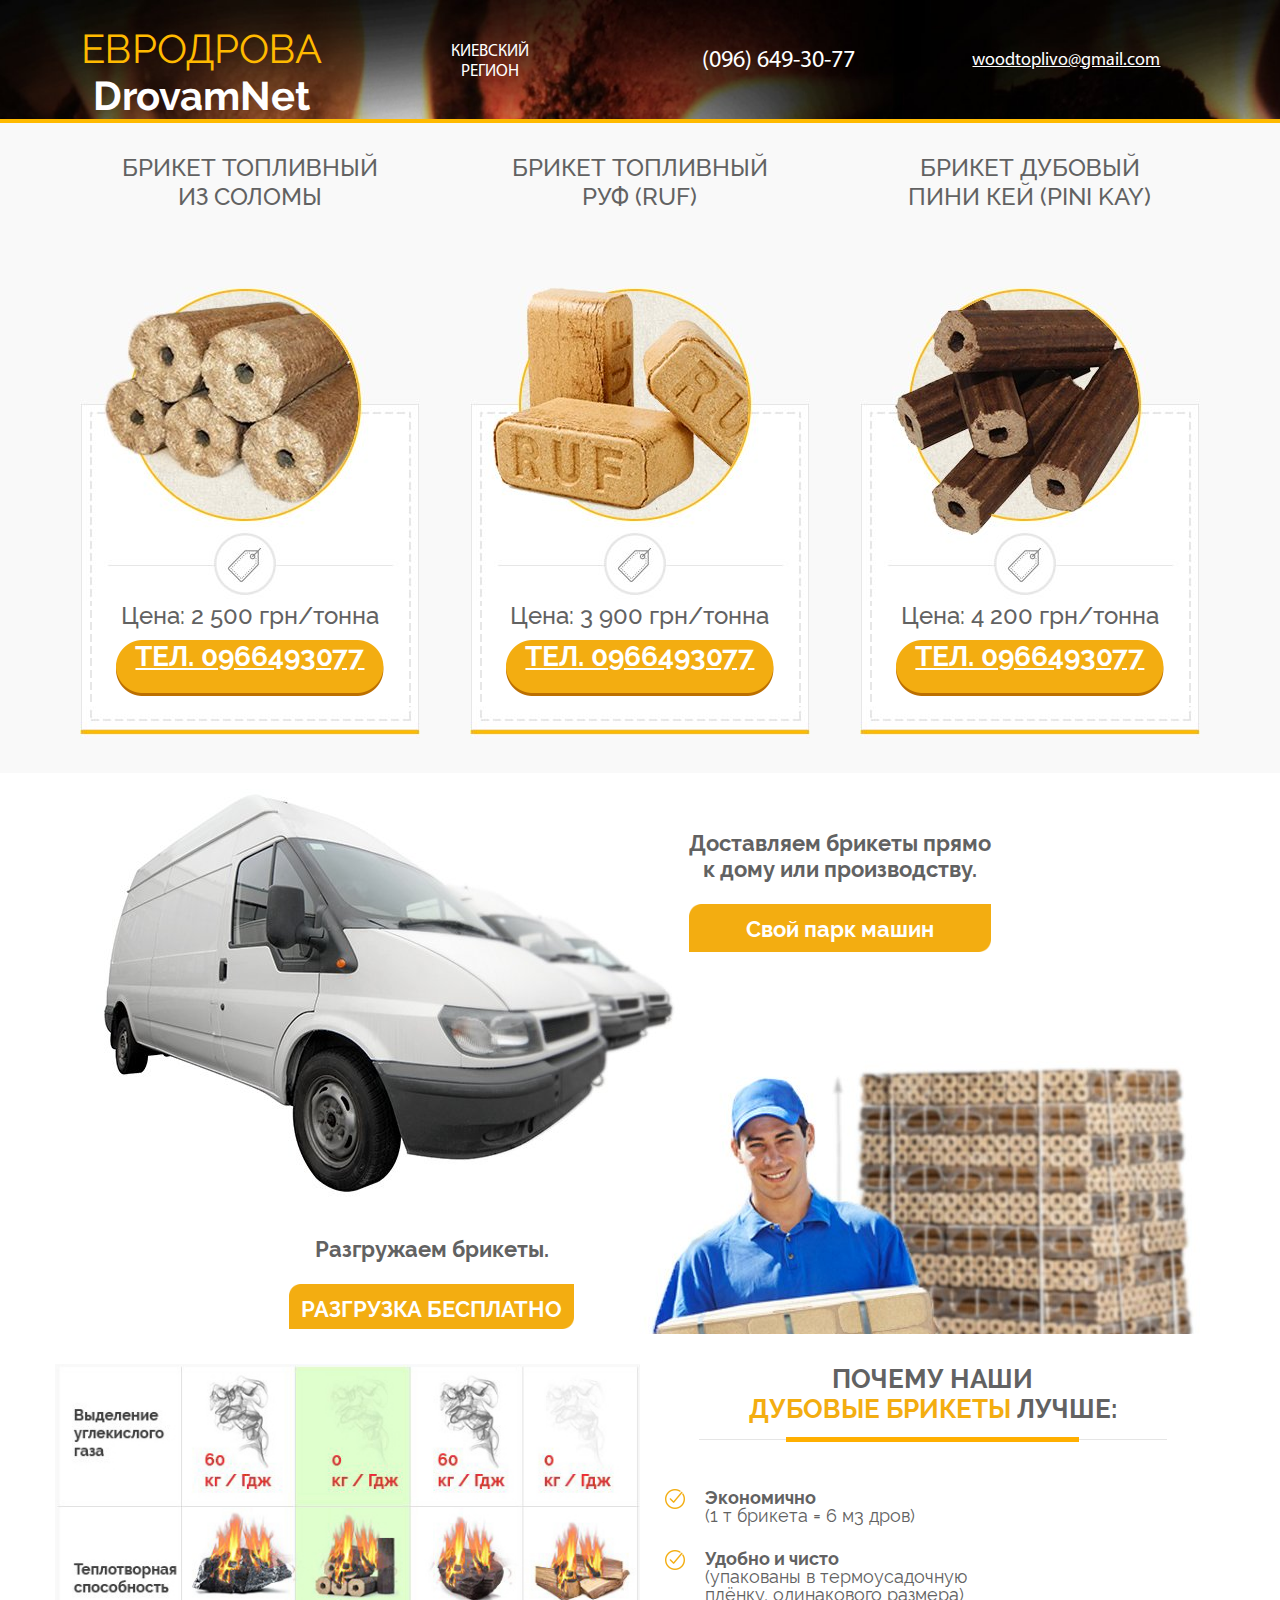
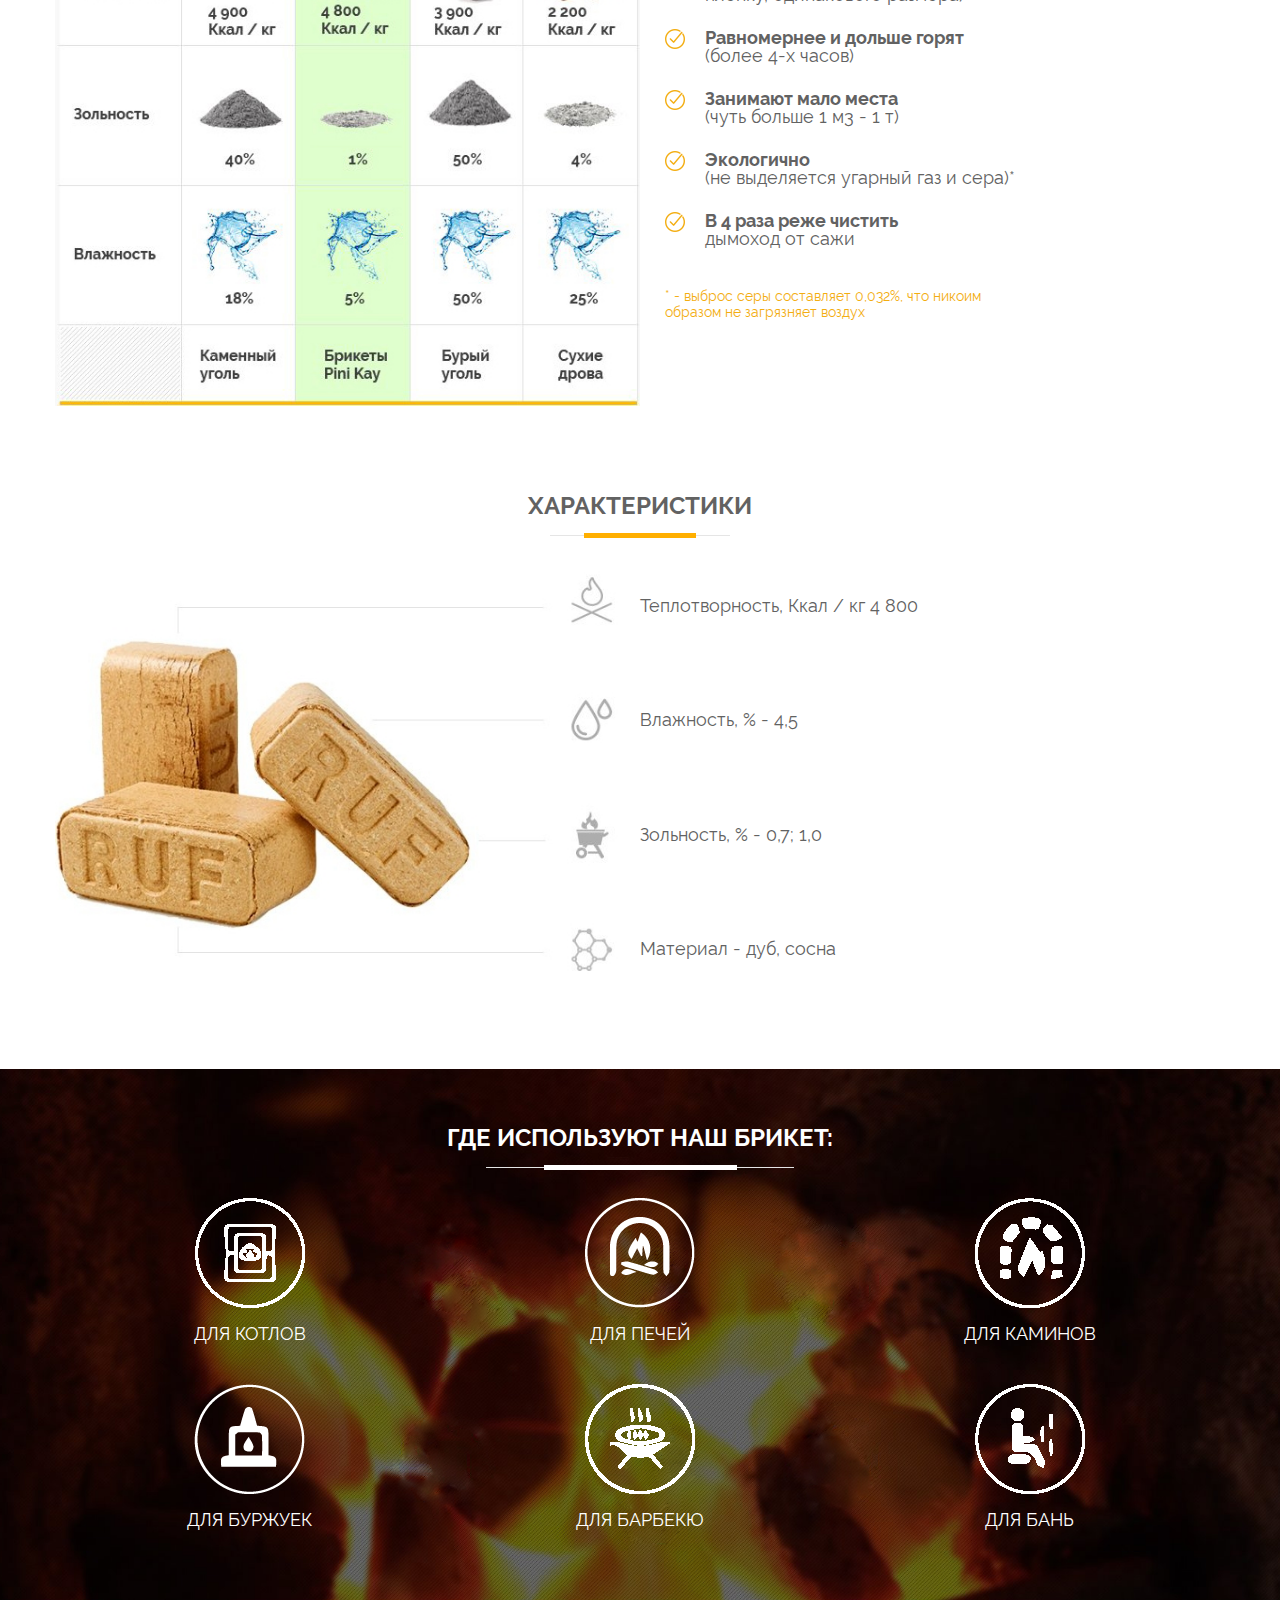
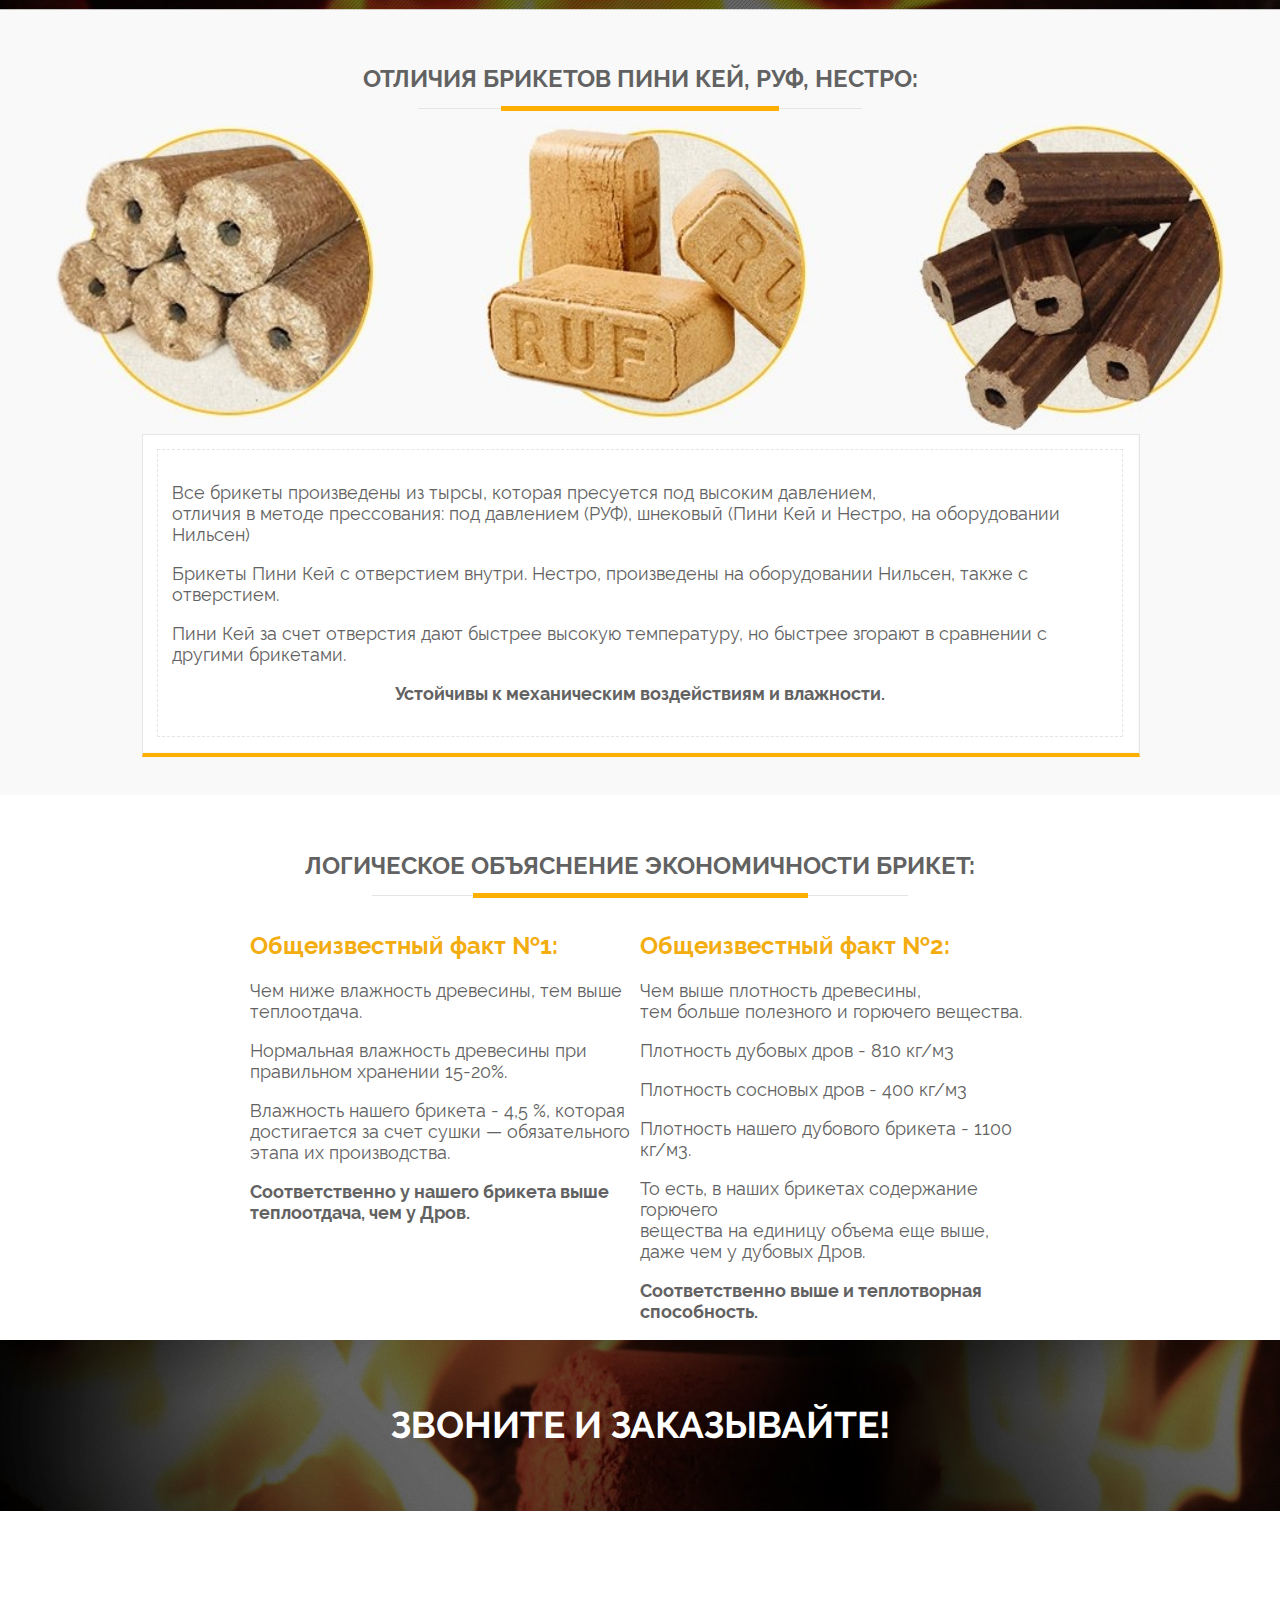
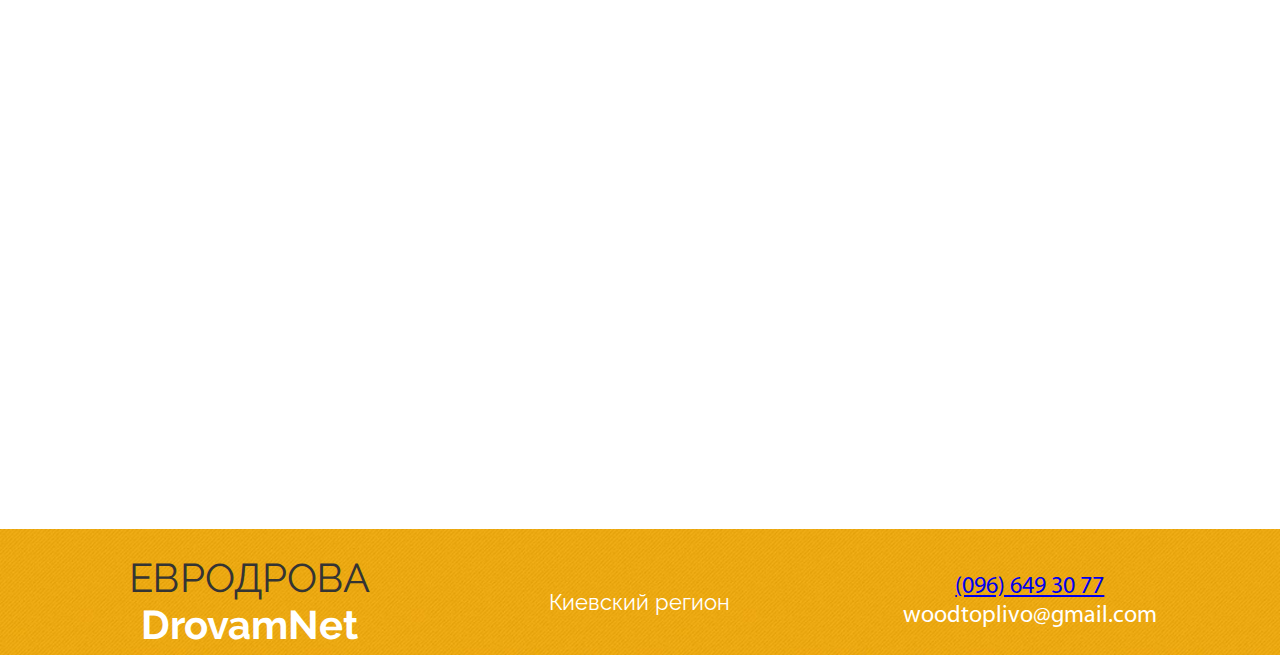
==== index.html @ e94236c9 "first commit" ====
﻿<!DOCTYPE html>
<!-- Разметка с помощью микроданных, созданная Мастером разметки структурированных данных Google. -->

<html lang="en">

<head>
<link rel="icon" href="img/favicon.ico" type="image/x-icon">
<!-- Global site tag (gtag.js) - Google Analytics -->
    <script async src="https://www.googletagmanager.com/gtag/js?id=UA-118564364-9"></script>
    <script>
        window.dataLayer = window.dataLayer || [];
        function gtag(){dataLayer.push(arguments);}
        gtag('js', new Date());
        gtag('config', 'UA-118564364-9');
    </script>
    <meta name="description" content="Топливные дубовые брикеты - брикеты из опилок, супер замена дров. Доставка, разгрузка. Звоните">
    <meta name="keywords" content="брикеты, топливные брикеты, купить брикеты киев, купить брикеты, дрова, купить дрова, купить дрова киев, древесное топливо, брикеты с опилок, дрова киев, дубовые брикеты, дубовые дрова">
    <title>ТОПЛИВНЫЕ ДУБОВЫЕ БРИКЕТЫ Киев и область</title>
    <link href='https://fonts.googleapis.com/css?family=Open+Sans:400,700' rel='stylesheet' type='text/css'>
    <!--<link rel="stylesheet" href="css/style.min.css" type="text/css">-->
    <link rel="stylesheet" href="css/style.css" type="text/css">
    <meta name="viewport" content="width=device-width, initial-scale=1">
    <!--<meta name="viewport" content="width=1200"/>-->
    <!--<meta name="MobileOptimized" content="1200"/>-->
    <meta property="fb:admins" content="100002176506429"/>
</head>
<body><span id="_review4" itemprop="review" itemscope itemtype="http://schema.org/Review">
<span itemprop="author" itemscope itemtype="http://schema.org/Person">
<meta itemprop="name" content="Наталья Войтенко"></span>
<meta itemprop="reviewBody" content="Решила перейти на брикеты, менеджер помог подобрать брикеты именно для моего котла. Оперативно доставили. Спасибо. Буду еще однозначно заказывать.</SPAN><BR/><SPAN>Удачных продаж и благодарных клиентов."></span>
<span id="_review7" itemprop="review" itemscope itemtype="http://schema.org/Review">
<span itemprop="author" itemscope itemtype="http://schema.org/Person">
<meta itemprop="name" content="Андрій Гамоля"></span>
<meta itemprop="reviewBody" content="брикети хороші ! правда доставка трошки затрималась замовив у вівторок домовились на п*ятницю а привезли в неділю сильний сніг ішов три дні тому і затримались. згодом замовлю ще ."></span>
<span id="_review10" itemprop="review" itemscope itemtype="http://schema.org/Review">
<span itemprop="author" itemscope itemtype="http://schema.org/Person">
<meta itemprop="name" content="Віктор Якименко"></span>
<meta itemprop="reviewBody" content="На самом деле преимущества брикетов над дубовыми дровами притянуты за уши. Теплотворность на уровне дубовых дров, золы столько же. В брикете скорее всего 80% сосны, т.к. отсутствует характерный запах дубовых дров. Единственное преимущество: объем соответствует заявленному, т.к. с объемом дров всегда дурят"></span>
<span id="_review13" itemprop="review" itemscope itemtype="http://schema.org/Review">
<span itemprop="author" itemscope itemtype="http://schema.org/Person">
<meta itemprop="name" content="Evald Shabas"></span>
<meta itemprop="reviewBody" content="Пробовал. Разжигать печь надо дровами и только потом идёт брикет. Брикеты горят без пламени, тлеют. Для камина или грубки - я предпочитаю дрова!"></span>

<script>
  (function(i,s,o,g,r,a,m){i['GoogleAnalyticsObject']=r;i[r]=i[r]||function(){
  (i[r].q=i[r].q||[]).push(arguments)},i[r].l=1*new Date();a=s.createElement(o),
  m=s.getElementsByTagName(o)[0];a.async=1;a.src=g;m.parentNode.insertBefore(a,m)
  })(window,document,'script','https://www.google-analytics.com/analytics.js','ga');

  ga('create', 'UA-65045481-1', 'auto');
  ga('send', 'pageview');

</script>

<div id="fb-root"></div>
<script>(function(d, s, id) {
    var js, fjs = d.getElementsByTagName(s)[0];
    if (d.getElementById(id)) return;
    js = d.createElement(s); js.id = id;
    js.src = "//connect.facebook.net/ru_RU/sdk.js#xfbml=1&version=v2.5";
    fjs.parentNode.insertBefore(js, fjs);
}(document, 'script', 'facebook-jssdk'));</script>

<div class="b1">
    <div class="h">
        <div class="row">
            <div class="logo col-xs-12 col-md-3">ЕВРОДРОВА<br>
                <span>DrovamNet</span>
            </div>
            <div class="info col-xs-12 col-md-9">
                <div class="tel">
                    <ul>
                        <li><span>Киевский<br>
                        регион</span></li>
                        <li>
                            <p>(096) 649-30-77 </p>
                        </li>
                        <li class="email">
                            <a style="color: #fff" href="mailto:woodtoplivo@gmail.com">woodtoplivo@gmail.com</a>
                        </li>
                    </ul>
                </div>
            </div>
        </div>
        </div>
    </div>
</div>

<div class="b2">
    <div class="h">
        <div class="row">
            <div itemscope itemtype="http://schema.org/Product"
                 itemref="_review4 _review7 _review10 _review13"
                 class="bl col-xs-12 col-md-4"
            >
                <p class="item-header" itemprop="name">
                    БРИКЕТ ТОПЛИВНЫЙ<br/>
                    ИЗ СОЛОМЫ
                </p>
                <div class="t">
                </div>
                <div itemprop="offers"
                     itemscope itemtype="http://schema.org/Offer"
                     class="in">
                    <p itemprop="price">Цена: 2 500 грн/тонна</p>
                    <a href="tel:+380966493077">Тел. 0966493077</a>
                </div>
            </div>
            <div itemscope itemtype="http://schema.org/Product"
                 itemref="_review4 _review7 _review10 _review13"
                 class="bl col-xs-12 col-md-4">
                <p class="item-header" itemprop="name">БРИКЕТ ТОПЛИВНЫЙ<br/>
                    РУФ (RUF)
                </p>
                <div class="t"></div>
                <div itemprop="offers"
                     itemscope itemtype="http://schema.org/Offer"
                     class="in">
                    <p itemprop="price">Цена: 3 900 грн/тонна</p>
                    <a href="tel:+380966493077">Тел. 0966493077</a>
                </div>
            </div>
            <div itemscope itemtype="http://schema.org/Product"
                 itemref="_review4 _review7 _review10 _review13"
                 class="bl col-xs-12 col-md-4">
                <p class="item-header" itemprop="name">БРИКЕТ ДУБОВЫЙ<br/>
                    ПИНИ КЕЙ (PINI KAY)
                </p>
                <div class="t"></div>
                <div itemprop="offers"
                     itemscope itemtype="http://schema.org/Offer"
                     class="in">
                    <p itemprop="price">Цена: 4 200 грн/тонна</p>
                    <a href="tel:+380966493077">Тел. 0966493077</a>
                </div>
            </div>
        </div>
    </div>
</div>

<div class="b3">
    <div class="h">
        <div class="row">
            <div class="f">
                <p>Доставляем брикеты прямо<br/>
                    к дому или производству.</p>
                <p class="sl">Свой парк машин</p>
            </div>

            <div class="f-2">
                <p>Разгружаем брикеты.</p>
                <p class="sl">РАЗГРУЗКА БЕСПЛАТНО</p>
            </div>
        </div>
    </div>
</div>

<div class="b4">
    <div class="h">
        <div class="row">
            <div class="img-box col-xs-12 col-l-6">
                <img src="img/b4.jpg" alt="characteristics">
            </div>
            <section class="why-best col-xs-12 col-l-6">
                <h1 class="section-header">ПОЧЕМУ НАШИ<br/>
                    <span>ДУБОВЫЕ БРИКЕТЫ</span> ЛУЧШЕ:</h1>
                <ul>
                    <li><span>Экономично</span><br/>
                        (1 т брикета = 6 м3 дров)</li>

                    <li><span>Удобно и чисто</span><br/>
                        (упакованы в термоусадочную<br/>
                        плёнку, одинакового размера)</li>

                    <li><span>Равномернее и дольше горят</span><br/>
                        (более 4-х часов)</li>

                    <li><span>Занимают мало места</span><br/>
                        (чуть больше 1 м3 - 1 т)</li>

                    <li><span>Экологично</span><br/>
                        (не выделяется угарный газ и сера)*</li>

                    <li><span>В 4 раза реже чистить</span><br/>
                        дымоход от сажи</li>
                </ul>
                <p>* - выброс серы составляет 0,032%, что никоим<br/>
                    образом не загрязняет воздух</p>
            </section>
        </div>
    </div>
</div>

<div class="b5">
    <div class="h">
        <div class="row">
            <h1><span class="section-header">ХАРАКТЕРИСТИКИ</span></h1>
            <div class="img-box col-xs-12 col-md-6">
                <img src="img/b5.jpg" alt="brick">
            </div>
            <ul class="col-xs-12 col-md-6">
                <li>Теплотворность, Ккал / кг 4 800</li>
                <li>Влажность, % - 4,5</li>
                <li>Зольность, % - 0,7; 1,0</li>
                <li>Материал - дуб, сосна</li>
            </ul>
        </div>
    </div>
</div>

<div class="b6">
    <div class="h">
        <div class="row">
            <h1><span>ГДЕ ИСПОЛЬЗУЮТ НАШ БРИКЕТ:</span></h1>
            <ul class="usage-list row">
                <li class="bl icon-1 col-xs-6 col-md-4">
                    <img src="img/icon-1.png" alt="">
                    ДЛЯ КОТЛОВ</li>
                <li class="bl icon-2 col-xs-6 col-md-4">
                    <img src="img/icon-2.png" alt="">
                    ДЛЯ ПЕЧЕЙ</li>
                <li class="bl icon-3 col-xs-6 col-md-4">
                    <img src="img/icon-3.png" alt="">
                    ДЛЯ КАМИНОВ</li>
                <li class="bl icon-4 col-xs-6 col-md-4">
                    <img src="img/icon-4.png" alt="">
                    ДЛЯ БУРЖУЕК</li>
                <li class="bl icon-5 col-xs-6 col-md-4">
                    <img src="img/icon-5.png" alt="">
                    ДЛЯ БАРБЕКЮ</li>
                <li class="bl icon-6 col-xs-6 col-md-4">
                    <img src="img/icon-6.png" alt="">
                    ДЛЯ БАНЬ</li>
            </ul>
        </div>
    </div>
</div>

<div class="b7">
    <div class="h">
        <div class="row">
            <h1><span  class="section-header">ОТЛИЧИЯ БРИКЕТОВ ПИНИ КЕЙ, РУФ, НЕСТРО:</span></h1>
            <div class="img-box">
                <img src="img/b7.jpg" alt="bricks">
            </div>
            <div class="border-box">
                <p>Все брикеты произведены из тырсы, которая пресуется под высоким давлением,<br/>
                    отличия в методе прессования: под давлением (РУФ), шнековый (Пини Кей и Нестро, на оборудовании Нильсен)</p>
                <p>Брикеты Пини Кей с отверстием внутри. Нестро, произведены на оборудовании Нильсен, также с отверстием.</p>
                <p>Пини Кей за счет отверстия дают быстрее высокую температуру, но быстрее згорают в сравнении с другими брикетами.</p>
                <p class="c">Устойчивы к механическим воздействиям и влажности.</p>
            </div>
        </div>
    </div>
</div>

<div class="b8">
    <div class="h">
        <div class="row">
            <h1><span class="section-header">ЛОГИЧЕСКОЕ ОБЪЯСНЕНИЕ ЭКОНОМИЧНОСТИ БРИКЕТ:</span></h1>
            <div class="bl col-xs-12 col-md-5 col-xl-4 offset-md-1 offset-xl-2">
                <h2>Общеизвестный факт №1:</h2>
                <p>Чем ниже влажность древесины, тем выше<br/>
                    теплоотдача.</p>
                <p>Нормальная влажность древесины при<br/>
                    правильном хранении 15-20%.</p>
                <p>Влажность нашего брикета - 4,5 %, которая<br/>
                    достигается за счет сушки — обязательного<br/>
                    этапа их производства.</p>
                <p><span>Соответственно у нашего брикета выше<br/>
                теплоотдача, чем у Дров.</span></p>
            </div>

            <div class="bl col-xs-12 col-md-5 col-xl-4">
                <h2>Общеизвестный факт №2:</h2>
                <p>Чем выше плотность древесины,<br/>
                    тем больше полезного и горючего вещества.</p>
                <p>Плотность дубовых дров - 810 кг/м3</p>
                <p>Плотность сосновых дров - 400 кг/м3</p>
                <p>Плотность нашего дубового брикета - 1100 кг/м3.</p>
                <p>То есть, в наших брикетах содержание горючего<br/>
                    вещества на единицу объема еще выше, даже чем у дубовых Дров.</p>
                <p><span>Соответственно выше и теплотворная способность.</span></p>
            </div>
        </div>
    </div>
</div>

<div class="b9">
    <div class="h">
        <h1>ЗВОНИТЕ И ЗАКАЗЫВАЙТЕ!</h1>
    </div>
</div>
<div class="b10">
    <div class="row">
        <div class="h">
            <div class="fb-comments fb_iframe_widget"
                 data-href="http://eurodrova.kiev.ua"
                 data-width="1024"
                 data-numposts="10"
                 fb-xfbml-state="rendered"
            >
                <span style="height: 614px; width: 1024px;">
                    <iframe id="f215084508"
                            name="fce73cc9"
                            scrolling="no"
                            title="Facebook Social Plugin"
                            class="fb_ltr"
                            src="https://www.facebook.com/plugins/comments.php?api_key=&channel_url=http%3A%2F%2Fstaticxx.facebook.com%2Fconnect%2Fxd_arbiter%2Fr%2FlY4eZXm_YWu.js%3Fversion%3D42%23cb%3Df3d2e11028%26domain%3Dwww.google.com%26origin%3Dhttp%253A%252F%252Fwww.google.com%252Ff3ccd39b1c%26relation%3Dparent.parent&href=http%3A%2F%2Feurodrova.kiev.ua&locale=ru_RU&numposts=10&sdk=joey&version=v2.5&width=1024"
                            style="border: none; overflow: hidden; height: 614px; width: 1024px;">

                    </iframe>
                </span>
            </div>
        </div>
    </div>
</div>
<div class="b11">
    <div class="h">
        <div class="row">
            <div class="logo col-xs-12 col-md-4">
                ЕВРОДРОВА<br/>
                <span>DrovamNet</span>
            </div>
            <div class="reg logo col-xs-12 col-md-4">Киевский регион</div>
            <ul class="tel logo col-xs-12 col-md-4">
                <li><a href="tel:+380966493077">(096) 649 30 77</a></li>
                <li>woodtoplivo@gmail.com</li>
            </ul>
        </div>
    </div>
</div>

 

<!-- Google Code for &#1050;&#1086;&#1085;&#1074;&#1077;&#1088;&#1089;&#1080;&#1103; &#1088;&#1077;&#1084;&#1072;&#1088;&#1082;&#1077;&#1090;&#1080;&#1085;&#1075;&#1072; &#1051;&#1072;&#1090;&#1088;&#1080; &#1045;&#1074;&#1088;&#1086;&#1076;&#1088;&#1086;&#1074;&#1072; Conversion Page -->
<script type="text/javascript">
/* <![CDATA[ */
var google_conversion_id = 930624851;
var google_conversion_label = "xlDUCPGHmnwQ0-rguwM";
var google_remarketing_only = false;
/* ]]> */
</script>
<script type="text/javascript" src="//www.googleadservices.com/pagead/conversion.js">
</script>
<noscript>
<div style="display:inline;">
<img height="1" width="1" style="border-style:none;" alt="" src="//www.googleadservices.com/pagead/conversion/930624851/?label=xlDUCPGHmnwQ0-rguwM&amp;guid=ON&amp;script=0"/>
</div>
</noscript>


<script>var telerWdWidgetId="b1330559-8066-4322-9059-689b91ff60ca";var telerWdDomain="free-cc.phonet.com.ua";</script> <script src="//free-cc.phonet.com.ua/public/widget/call-catcher/lib-v3.js"></script>


</body>
</html>
---- css/style.min.css ----
.h-fluid{width:100%}.h{width:auto;padding:0 15px}.row:after{content:"";clear:both;display:table}[class*="col-"]{float:left;display:block}.col-xs-1{width:8.33%}.col-xs-2{width:16.66%}.col-xs-3{width:25%}.col-xs-4{width:33.33%}.col-xs-5{width:41.66%}.col-xs-6{width:50%}.col-xs-7{width:58.33%}.col-xs-8{width:66.66%}.col-xs-9{width:75%}.col-xs-10{width:83.33%}.col-xs-11{width:91.66%}.col-xs-12{width:100%}@media screen and (min-width: 768px){.offset-md-1{margin-left:8.33%}}@media screen and (min-width: 1200px){.offset-xl-2{margin-left:16.66%}}@media only screen and (max-width: 576px){.x-col-xs-1{width:10%}.x-col-xs-2{width:20%}.x-col-xs-3{width:30%}.x-col-xs-4{width:40%}.x-col-xs-5{width:50%}.x-col-xs-6{width:60%}.x-col-xs-7{width:70%}.x-col-xs-8{width:80%}.x-col-xs-9{width:90%}.x-col-xs-10{width:100%}}@media only screen and (min-width: 576px){.h{margin:0 auto;max-width:580px}[class*="col-"]{float:left;padding:0 15px}.col-s-1{width:8.33%}.col-s-2{width:16.66%}.col-s-3{width:25%}.col-s-4{width:33.33%}.col-s-5{width:41.66%}.col-s-6{width:50%}.col-s-7{width:58.33%}.col-s-8{width:66.66%}.col-s-9{width:75%}.col-s-10{width:83.33%}.col-s-11{width:91.66%}.col-s-12{width:100%}}@media only screen and (min-width: 768px){.h{max-width:690px}[class*="col-"]{float:left;padding:0}.col-md-1{width:8.33%}.col-md-2{width:16.66%}.col-md-3{width:25%}.col-md-4{width:33.33%}.col-md-5{width:41.66%}.col-md-6{width:50%}.col-md-7{width:58.33%}.col-md-8{width:66.66%}.col-md-9{width:75%}.col-md-10{width:83.33%}.col-md-11{width:91.66%}.col-md-12{width:100%}}@media only screen and (min-width: 992px){.h{max-width:960px}.col-l-1{width:8.33%}.col-l-2{width:16.66%}.col-l-3{width:25%}.col-l-4{width:33.33%}.col-l-5{width:41.66%}.col-l-6{width:50%}.col-l-7{width:58.33%}.col-l-8{width:66.66%}.col-l-9{width:75%}.col-l-10{width:83.33%}.col-l-11{width:91.66%}.col-l-12{width:100%}}@media only screen and (min-width: 1200px){.h{max-width:1170px}.col-xl-1{width:8.33%}.col-xl-2{width:16.66%}.col-xl-3{width:25%}.col-xl-4{width:33.33%}.col-xl-5{width:41.66%}.col-xl-6{width:50%}.col-xl-7{width:58.33%}.col-xl-8{width:66.66%}.col-xl-9{width:75%}.col-xl-10{width:83.33%}.col-xl-11{width:91.66%}.col-xl-12{width:100%}}@font-face{font-family:"RalewayBold";src:url("../fonts/RalewayBold/RalewayBold.eot");src:url("../fonts/RalewayBold/RalewayBold.eot?#iefix") format("embedded-opentype"),url("../fonts/RalewayBold/RalewayBold.woff") format("woff"),url("../fonts/RalewayBold/RalewayBold.ttf") format("truetype");font-style:normal;font-weight:normal}@font-face{font-family:"RalewayRegular";src:url("../fonts/RalewayRegular/RalewayRegular.eot");src:url("../fonts/RalewayRegular/RalewayRegular.eot?#iefix") format("embedded-opentype"),url("../fonts/RalewayRegular/RalewayRegular.woff") format("woff"),url("../fonts/RalewayRegular/RalewayRegular.ttf") format("truetype");font-style:normal;font-weight:normal}@font-face{font-family:'MyriadProBold';src:url("../fonts/MyriadProBold/MyriadProBold.eot");src:url("../fonts/MyriadProBold/MyriadProBold.eot") format("embedded-opentype"),url("../fonts/MyriadProBold/MyriadProBold.woff") format("woff"),url("../fonts/MyriadProBold/MyriadProBold.ttf") format("truetype")}@font-face{font-family:'MyriadProRegular';src:url("../fonts/MyriadProRegular/MyriadProRegular.eot");src:url("../fonts/MyriadProRegular/MyriadProRegular.eot") format("embedded-opentype"),url("../fonts/MyriadProRegular/MyriadProRegular.woff") format("woff"),url("../fonts/MyriadProRegular/MyriadProRegular.ttf") format("truetype")}@font-face{font-family:"RalewayMedium";src:url("../fonts/RalewayMedium/RalewayMedium.eot");src:url("../fonts/RalewayMedium/RalewayMedium.eot?#iefix") format("embedded-opentype"),url("../fonts/RalewayMedium/RalewayMedium.woff") format("woff"),url("../fonts/RalewayMedium/RalewayMedium.ttf") format("truetype");font-style:normal;font-weight:normal}body{margin:0;padding:0;outline:none;text-align:left;font-family:"RalewayRegular","Open Sans",sans-serif}html,body{height:auto}a img{border:none}.button:hover{opacity:0.8}.img-box img{width:100%}.b1{background:url("../img/b1.jpg") center top/cover no-repeat;border-bottom:4px solid #ffba00}.b1 .logo{font-family:"RalewayRegular";font-size:35px;text-align:center;color:#ffba00;padding-top:25px}@media screen and (min-width: 769px){.b1 .logo{font-size:40px}}@media screen and (min-width: 560px) and (max-width: 769px){.b1 .logo{font-size:25px}}.b1 .logo span{font-family:"RalewayBold";color:#fff}.b1 .info{padding-top:25px}.b1 .info .tel{margin-bottom:10px;text-align:center}.b1 .info .tel .email{font-size:18px;text-transform:inherit}.b1 .info .tel ul{padding:0;margin-left:0;list-style:none;text-align:center;color:#ffffff;font-family:"MyriadProRegular"}@media screen and (min-width: 768px){.b1 .info .tel ul{text-align:left}}.b1 .info .tel ul li{font-size:24px;line-height:19px;text-transform:uppercase;margin-left:0;margin-top:10px}@media screen and (min-width: 768px){.b1 .info .tel ul li{display:inline-block;width:32.5%;margin-top:0;float:none;vertical-align:middle;text-align:center}}.b1 .info .tel ul li span{font-size:17px}.b1 .info .tel ul li p{margin:0}.b1 .info .form{padding-left:15px}.b1 .info input{width:225px;height:35px;border:2px solid #fff;background-color:transparent;border-radius:35px;text-align:center;font-size:16px;color:#fff;font-family:"RalewayRegular";margin-left:16px}.b1 .info input[type=submit]{background:url("../img/button.png") center top no-repeat;width:199px;height:37px;border:none}.b1 .info input[type=submit]:hover{opacity:0.8;cursor:pointer}.b2{background-color:#f9f9f9;padding-bottom:30px}.b2 .bl{margin-top:30px;background:url("../img/b-2-b.jpg") center bottom/320px auto no-repeat;padding-bottom:25px}@media screen and (min-width: 768px) and (max-width: 1199px){.b2 .bl{padding-bottom:37px;background:url("../img/b-2-b.jpg") center bottom/contain no-repeat}}@media screen and (min-width: 1200px){.b2 .bl{padding-bottom:37px;background:url("../img/b-2-b.jpg") center bottom/auto auto no-repeat}}.b2 .bl .item-header{font-family:"RalewayMedium";font-size:24px;text-transform:uppercase;text-align:center;color:#626262;margin:0 0 -20px}.b2 .bl:first-child .t{background:url("../img/b-2-1.jpg") center center/contain no-repeat}.b2 .bl:nth-child(2) .t{background:url("../img/b-2-2.jpg") center center/contain no-repeat}.b2 .bl:last-child .t{background:url("../img/b-2-3.jpg") center center/contain no-repeat}.b2 .bl .t{height:385px}@media screen and (min-width: 768px) and (max-width: 991px){.b2 .bl .t{height:278px}}@media screen and (min-width: 1200px){.b2 .bl .t{height:410px}}.b2 .bl .in{background:url("../img/b-2-c.jpg") center top/320px auto repeat-y;text-align:center}@media screen and (min-width: 768px) and (max-width: 1199px){.b2 .bl .in{background:url("../img/b-2-c.jpg") center bottom/contain repeat-y}}@media screen and (min-width: 1200px){.b2 .bl .in{background:url("../img/b-2-c.jpg") center bottom/auto auto repeat-y}}.b2 .bl .in p{font-size:24px;font-family:"RalewayMedium";color:#626262;text-align:center;margin:0}@media screen and (min-width: 768px) and (max-width: 991px){.b2 .bl .in p{font-size:18px}}.b2 .bl .in form{display:none}.b2 .bl .in input,.b2 .bl .in a{width:267px;height:53px;border:1px solid #d4d4d4;border-radius:53px;text-align:center;font-size:16px;color:#adadad;font-family:'Open Sans', sans-serif;font-style:italic;display:inline-block;margin:10px auto}.b2 .bl .in input[type=submit],.b2 .bl .in a{background:url("../img/button_1.png") center top/contain no-repeat;width:268px;height:56px;font-family:"RalewayBold";color:#fff;border:none;text-transform:uppercase;font-size:28px;font-style:normal}.b2 .bl .in a{font-size:20px;height:36px;width:80%}@media screen and (min-width: 1200px){.b2 .bl .in a{font-size:28px;height:56px}}.b2 .bl .in input[type=submit]:hover,.b2 .bl .in a:hover{opacity:0.8;cursor:pointer}.b2 .bl .in .zakaz{text-decoration:none;padding-top:10px}.b3{background:url("../img/b3.jpg") center top no-repeat}.b3 .f{text-align:center;font-family:"RalewayBold";font-size:22px;color:#626262;padding-top:3%}@media screen and (min-width: 768px) and (max-width: 991px){.b3 .f{float:right;font-size:26px}}@media screen and (min-width: 992px){.b3 .f{margin-right:20%;float:right}}@media only screen and (orientation: landscape){.b3 .f{float:right}}.b3 .sl{background:url("../img/sl.png") center top/contain no-repeat;color:#ffffff;margin:0 auto;padding:12px}.b3 .f-2{text-align:center;font-family:"RalewayBold";font-size:22px;color:#626262;padding-top:260px}@media screen and (min-width: 768px) and (max-width: 991px){.b3 .f-2{float:left;font-size:26px;clear:both}}@media screen and (min-width: 992px){.b3 .f-2{float:left;margin-left:20%;clear:both}}@media only screen and (orientation: landscape){.b3 .f-2{float:left;clear:both}}.b4{padding-top:30px}.b4 h1{font-family:"RalewayBold";font-size:26px;color:#626262;text-align:center;margin:25px auto 50px}@media screen and (min-width: 992px){.b4 h1{margin-top:0}}.b4 h1 span{color:#f3ad11}.b4 ul{list-style:none;padding:0 0 0 25px}.b4 ul li{padding-left:40px;background:url("../img/li.png") left top no-repeat;font-family:"RalewayRegular";color:#626262;font-size:18px;margin-bottom:25px;line-height:1}.b4 ul li span{font-family:"RalewayBold"}.b4 p{font-family:"RalewayRegular";color:#f3ad11;font-size:14px;margin-top:40px;padding:0 0 0 25px}.b5{padding-top:5%}.b5 h1{margin-bottom:50px;text-align:center;font-size:24px;font-family:"RalewayBold";color:#626262}.b5 ul{list-style:none;padding:0;text-align:center;margin-top:0}@media screen and (min-width: 768px){.b5 ul{text-align:left}}.b5 ul li{font-family:"RalewayRegular";color:#626262;font-size:18px;margin-bottom:15px}@media screen and (min-width: 768px) and (max-width: 991px){.b5 ul li{margin-bottom:15%}}@media screen and (min-width: 992px) and (max-width: 1199px){.b5 ul li{margin-bottom:15.3%}.b5 ul li:first-child{margin-top:15px}}@media screen and (min-width: 1200px){.b5 ul li{margin-bottom:16%}.b5 ul li:first-child{margin-top:25px}}.b6{background:url("../img/b6.jpg") center top/cover no-repeat;padding:3% 0}.b6 h1{text-align:center;font-size:24px;font-family:"RalewayBold";color:#fff}.b6 h1 span{display:inline-block;position:relative;padding:0 0 15px;margin:0 auto}.b6 h1 span:before{content:'';width:80%;height:1px;background:#e5e5e5;display:block;position:absolute;bottom:-1px;left:10%}.b6 h1 span:after{content:'';width:50%;height:5px;background:#fff;display:block;position:absolute;bottom:-3px;left:25%}.b6 .usage-list{list-style:none;padding-left:0}.b6 .usage-list img{display:block;margin:0 auto 15px}.b6 .bl{text-align:center;font-family:"RalewayRegular";color:#fff;font-size:14px;margin:15px 0 25px}@media screen and (min-width: 768px){.b6 .bl{font-size:18px}}.b7{background:#F9F9F9;padding:3% 0}.b7 h1{font-size:20px;font-family:"RalewayBold";color:#626262;text-align:center}.b7 h1 span{display:inline-block}@media screen and (min-width: 768px){.b7 h1{font-size:24px}}.b7 p{font-family:"RalewayRegular";color:#626262;font-size:14px}@media screen and (min-width: 768px){.b7 p{font-size:18px}}.b7 .border-box{position:relative;margin:0 auto 5px;padding:30px;background:#fff;width:80%}.b7 .border-box:before{content:'';display:block;position:absolute;top:0;left:0;width:100%;height:100%;border:1px solid #e5e5e5;border-bottom:4px solid #ffaf00}.b7 .border-box:after{content:'';display:block;position:absolute;top:15px;bottom:15px;right:15px;left:15px;border:1px #e5e5e5 dashed}.b7 .c{text-align:center;font-family:"RalewayBold"}.b8 h1{padding-top:40px;text-align:center;font-size:20px;font-family:"RalewayBold";color:#626262}.b8 h1 span{display:inline-block}@media screen and (min-width: 768px){.b8 h1{font-size:24px}}.b8 .bl h2{color:#f3ad11;font-family:"RalewayBold";font-size:20px}@media screen and (min-width: 768px){.b8 .bl h2{font-size:24px}}.b8 .bl p{font-family:"RalewayRegular";color:#626262;font-size:18px}.b8 .bl p span{font-family:"RalewayBold"}.b9{background:url("../img/b9.jpg") center top/cover no-repeat;padding:3% 0}.b9 h1{text-align:center;font-size:37px;font-family:"RalewayBold";color:#fff}.b9 input{width:287px;height:44px;border:2px solid #fff;background-color:transparent;border-radius:35px;text-align:center;font-size:16px;color:#fff;font-family:"RalewayRegular";margin-left:16px}.b9 input[type=submit]{background:url("../img/button_2.png") center top no-repeat;width:255px;height:47px;border:none;font-family:"RalewayBold";font-size:22px;color:#030101}.b9 input[type=submit]:hover{opacity:0.8;cursor:pointer}.b10 .fb_iframe_widget_fluid_desktop,.b10 .fb_iframe_widget_fluid_desktop span,.b10 .fb_iframe_widget_fluid_desktop iframe{margin:0 auto;display:block}.b11{background:url("../img/b11.jpg") left top/cover repeat-y;height:auto;text-align:center}.b11 .logo{font-family:"RalewayRegular";font-size:40px;color:#343434;padding-top:25px}.b11 .logo span{font-family:"RalewayBold";color:#fff}.b11 .reg{font-family:"RalewayRegular";color:#fff;font-size:22px;padding-top:60px}.b11 .tel{font-family:"MyriadProRegular";color:#fff;font-size:24px;padding:20px 0 0;list-style:none}.b11 .tel p{margin:5px}#overlay{z-index:49;position:fixed;background-color:#d8dcdd;opacity:0.8;width:100%;height:100%;top:0;left:0;cursor:pointer;display:none;z-index:998}#modal_form_03{width:280px;height:70px;position:fixed;top:100%;left:100%;margin-top:-130px;margin-left:-445px;display:none;opacity:0;z-index:999;padding:10px 10px;background:#F8F9F9;text-align:center;font-size:16px;color:#616161;border:1px solid #E9EBEC;opacity:1;filter:progid:DXImageTransform.Microsoft.Alpha(opacity=1);-moz-opacity:1;-khtml-opacity:1}.modal_form_04{display:none;background:rgba(0,0,0,0.75);position:fixed;top:0;left:0;right:0;bottom:0;z-index:1000;padding-top:20px}.modal_form_04 .h{width:600px;margin:0 auto;margin-top:20px;background:#fff;padding:15px;border:1px solid #ddd;padding-bottom:0}.modal_form_04 .h .logo_img{width:50%;float:left;position:relative}.modal_form_04 .h .main-form{width:50%;float:left;position:relative;z-index:99;text-align:center}.modal_form_04 .h .main-form input[type=text]{width:257px;height:44px;border:1px solid #a5a5a5;background-color:transparent;border-radius:35px;text-align:center;font-size:16px;color:#333;font-family:"RalewayRegular";margin-bottom:20px}.modal_form_04 .h .main-form input[type=submit]{background:url(../img/button_2.png) center top no-repeat;width:255px;height:47px;border:none;font-family:"RalewayBold";font-size:18px;color:#030101}.modal_form_04 .h .main-form input[type=submit]:hover{cursor:pointer;opacity:0.8}.ouibounce-open .modal_form_04{display:block}.section-header{position:relative;padding:0 0 15px;margin:0 auto}.section-header:before{content:'';width:80%;height:1px;background:#e5e5e5;display:block;position:absolute;bottom:-1px;left:10%}.section-header:after{content:'';width:50%;height:5px;background:#ffaf00;display:block;position:absolute;bottom:-3px;left:25%}
/*# sourceMappingURL=style.min.css.map */
---- css/style.css ----
/* Grid */
.h-fluid {
  width: 100%; }

.h {
  width: auto;
  padding: 0 15px; }

.row:after {
  content: "";
  clear: both;
  display: table; }

[class*="col-"] {
  float: left;
  display: block; }

.col-xs-1 {
  width: 8.33%; }

.col-xs-2 {
  width: 16.66%; }

.col-xs-3 {
  width: 25%; }

.col-xs-4 {
  width: 33.33%; }

.col-xs-5 {
  width: 41.66%; }

.col-xs-6 {
  width: 50%; }

.col-xs-7 {
  width: 58.33%; }

.col-xs-8 {
  width: 66.66%; }

.col-xs-9 {
  width: 75%; }

.col-xs-10 {
  width: 83.33%; }

.col-xs-11 {
  width: 91.66%; }

.col-xs-12 {
  width: 100%; }

@media screen and (min-width: 768px) {
  .offset-md-1 {
    margin-left: 8.33%; } }

@media screen and (min-width: 1200px) {
  .offset-xl-2 {
    margin-left: 16.66%; } }

/* Extra small devices (phones, 600px and down) */
@media only screen and (max-width: 576px) {
  .x-col-xs-1 {
    width: 10%; }

  .x-col-xs-2 {
    width: 20%; }

  .x-col-xs-3 {
    width: 30%; }

  .x-col-xs-4 {
    width: 40%; }

  .x-col-xs-5 {
    width: 50%; }

  .x-col-xs-6 {
    width: 60%; }

  .x-col-xs-7 {
    width: 70%; }

  .x-col-xs-8 {
    width: 80%; }

  .x-col-xs-9 {
    width: 90%; }

  .x-col-xs-10 {
    width: 100%; } }
/* Small devices (portrait tablets and large phones, 600px and up) */
@media only screen and (min-width: 576px) {
  .h {
    margin: 0 auto;
    max-width: 580px; }

  [class*="col-"] {
    float: left;
    padding: 0 15px; }

  .col-s-1 {
    width: 8.33%; }

  .col-s-2 {
    width: 16.66%; }

  .col-s-3 {
    width: 25%; }

  .col-s-4 {
    width: 33.33%; }

  .col-s-5 {
    width: 41.66%; }

  .col-s-6 {
    width: 50%; }

  .col-s-7 {
    width: 58.33%; }

  .col-s-8 {
    width: 66.66%; }

  .col-s-9 {
    width: 75%; }

  .col-s-10 {
    width: 83.33%; }

  .col-s-11 {
    width: 91.66%; }

  .col-s-12 {
    width: 100%; } }
/* Medium devices (landscape tablets, 768px and up) */
@media only screen and (min-width: 768px) {
  .h {
    max-width: 690px; }

  [class*="col-"] {
    float: left;
    padding: 0; }

  .col-md-1 {
    width: 8.33%; }

  .col-md-2 {
    width: 16.66%; }

  .col-md-3 {
    width: 25%; }

  .col-md-4 {
    width: 33.33%; }

  .col-md-5 {
    width: 41.66%; }

  .col-md-6 {
    width: 50%; }

  .col-md-7 {
    width: 58.33%; }

  .col-md-8 {
    width: 66.66%; }

  .col-md-9 {
    width: 75%; }

  .col-md-10 {
    width: 83.33%; }

  .col-md-11 {
    width: 91.66%; }

  .col-md-12 {
    width: 100%; } }
/* Large devices (laptops/desktops, 992px and up) */
@media only screen and (min-width: 992px) {
  .h {
    max-width: 960px; }

  .col-l-1 {
    width: 8.33%; }

  .col-l-2 {
    width: 16.66%; }

  .col-l-3 {
    width: 25%; }

  .col-l-4 {
    width: 33.33%; }

  .col-l-5 {
    width: 41.66%; }

  .col-l-6 {
    width: 50%; }

  .col-l-7 {
    width: 58.33%; }

  .col-l-8 {
    width: 66.66%; }

  .col-l-9 {
    width: 75%; }

  .col-l-10 {
    width: 83.33%; }

  .col-l-11 {
    width: 91.66%; }

  .col-l-12 {
    width: 100%; } }
/* Extra large devices (large laptops and desktops, 1200px and up) */
@media only screen and (min-width: 1200px) {
  .h {
    max-width: 1170px; }

  .col-xl-1 {
    width: 8.33%; }

  .col-xl-2 {
    width: 16.66%; }

  .col-xl-3 {
    width: 25%; }

  .col-xl-4 {
    width: 33.33%; }

  .col-xl-5 {
    width: 41.66%; }

  .col-xl-6 {
    width: 50%; }

  .col-xl-7 {
    width: 58.33%; }

  .col-xl-8 {
    width: 66.66%; }

  .col-xl-9 {
    width: 75%; }

  .col-xl-10 {
    width: 83.33%; }

  .col-xl-11 {
    width: 91.66%; }

  .col-xl-12 {
    width: 100%; } }
/* font-family: "RalewayBold"; */
@font-face {
  font-family: "RalewayBold";
  src: url("../fonts/RalewayBold/RalewayBold.eot");
  src: url("../fonts/RalewayBold/RalewayBold.eot?#iefix") format("embedded-opentype"), url("../fonts/RalewayBold/RalewayBold.woff") format("woff"), url("../fonts/RalewayBold/RalewayBold.ttf") format("truetype");
  font-style: normal;
  font-weight: normal; }
/* font-family: "RalewayRegular"; */
@font-face {
  font-family: "RalewayRegular";
  src: url("../fonts/RalewayRegular/RalewayRegular.eot");
  src: url("../fonts/RalewayRegular/RalewayRegular.eot?#iefix") format("embedded-opentype"), url("../fonts/RalewayRegular/RalewayRegular.woff") format("woff"), url("../fonts/RalewayRegular/RalewayRegular.ttf") format("truetype");
  font-style: normal;
  font-weight: normal; }
@font-face {
  font-family: 'MyriadProBold';
  src: url("../fonts/MyriadProBold/MyriadProBold.eot");
  src: url("../fonts/MyriadProBold/MyriadProBold.eot") format("embedded-opentype"), url("../fonts/MyriadProBold/MyriadProBold.woff") format("woff"), url("../fonts/MyriadProBold/MyriadProBold.ttf") format("truetype"); }
@font-face {
  font-family: 'MyriadProRegular';
  src: url("../fonts/MyriadProRegular/MyriadProRegular.eot");
  src: url("../fonts/MyriadProRegular/MyriadProRegular.eot") format("embedded-opentype"), url("../fonts/MyriadProRegular/MyriadProRegular.woff") format("woff"), url("../fonts/MyriadProRegular/MyriadProRegular.ttf") format("truetype"); }
/* font-family: "RalewayMedium"; */
@font-face {
  font-family: "RalewayMedium";
  src: url("../fonts/RalewayMedium/RalewayMedium.eot");
  src: url("../fonts/RalewayMedium/RalewayMedium.eot?#iefix") format("embedded-opentype"), url("../fonts/RalewayMedium/RalewayMedium.woff") format("woff"), url("../fonts/RalewayMedium/RalewayMedium.ttf") format("truetype");
  font-style: normal;
  font-weight: normal; }
body {
  margin: 0;
  padding: 0;
  outline: none;
  text-align: left;
  font-family: "RalewayRegular", "Open Sans", sans-serif; }

html, body {
  height: auto; }

a img {
  border: none; }

.button:hover {
  opacity: 0.8; }

.img-box img {
  width: 100%; }

.b1 {
  background: url("../img/b1.jpg") center top/cover no-repeat;
  border-bottom: 4px solid #ffba00; }
  .b1 .logo {
    font-family: "RalewayRegular";
    font-size: 35px;
    text-align: center;
    color: #ffba00;
    padding-top: 25px; }
    @media screen and (min-width: 769px) {
      .b1 .logo {
        font-size: 40px; } }
    @media screen and (min-width: 560px) and (max-width: 769px) {
      .b1 .logo {
        font-size: 25px; } }
    .b1 .logo span {
      font-family: "RalewayBold";
      color: #fff; }
  .b1 .info {
    padding-top: 25px; }
    .b1 .info .tel {
      margin-bottom: 10px;
      text-align: center; }
      .b1 .info .tel .email {
        font-size: 18px;
        text-transform: inherit; }
      .b1 .info .tel ul {
        padding: 0;
        margin-left: 0;
        list-style: none;
        text-align: center;
        color: #ffffff;
        font-family: "MyriadProRegular"; }
        @media screen and (min-width: 768px) {
          .b1 .info .tel ul {
            text-align: left; } }
        .b1 .info .tel ul li {
          font-size: 24px;
          line-height: 19px;
          text-transform: uppercase;
          margin-left: 0;
          margin-top: 10px; }
          @media screen and (min-width: 768px) {
            .b1 .info .tel ul li {
              display: inline-block;
              width: 32.5%;
              margin-top: 0;
              float: none;
              vertical-align: middle;
              text-align: center; } }
          .b1 .info .tel ul li span {
            font-size: 17px; }
          .b1 .info .tel ul li p {
            margin: 0; }
    .b1 .info .form {
      padding-left: 15px; }
    .b1 .info input {
      width: 225px;
      height: 35px;
      border: 2px solid #fff;
      background-color: transparent;
      border-radius: 35px;
      text-align: center;
      font-size: 16px;
      color: #fff;
      font-family: "RalewayRegular";
      margin-left: 16px; }
    .b1 .info input[type=submit] {
      background: url("../img/button.png") center top no-repeat;
      width: 199px;
      height: 37px;
      border: none; }
    .b1 .info input[type=submit]:hover {
      opacity: 0.8;
      cursor: pointer; }

.b2 {
  background-color: #f9f9f9;
  padding-bottom: 30px; }
  .b2 .bl {
    margin-top: 30px;
    background: url("../img/b-2-b.jpg") center bottom/320px auto no-repeat;
    padding-bottom: 25px; }
    @media screen and (min-width: 768px) and (max-width: 1199px) {
      .b2 .bl {
        padding-bottom: 37px;
        background: url("../img/b-2-b.jpg") center bottom/contain no-repeat; } }
    @media screen and (min-width: 1200px) {
      .b2 .bl {
        padding-bottom: 37px;
        background: url("../img/b-2-b.jpg") center bottom/auto auto no-repeat; } }
    .b2 .bl .item-header {
      font-family: "RalewayMedium";
      font-size: 24px;
      text-transform: uppercase;
      text-align: center;
      color: #626262;
      margin: 0 0 -20px; }
    .b2 .bl:first-child .t {
      background: url("../img/b-2-1.jpg") center center/contain no-repeat; }
    .b2 .bl:nth-child(2) .t {
      background: url("../img/b-2-2.jpg") center center/contain no-repeat; }
    .b2 .bl:last-child .t {
      background: url("../img/b-2-3.jpg") center center/contain no-repeat; }
    .b2 .bl .t {
      height: 385px; }
      @media screen and (min-width: 768px) and (max-width: 991px) {
        .b2 .bl .t {
          height: 278px; } }
      @media screen and (min-width: 1200px) {
        .b2 .bl .t {
          height: 410px; } }
    .b2 .bl .in {
      background: url("../img/b-2-c.jpg") center top/320px auto repeat-y;
      text-align: center; }
      @media screen and (min-width: 768px) and (max-width: 1199px) {
        .b2 .bl .in {
          background: url("../img/b-2-c.jpg") center bottom/contain repeat-y; } }
      @media screen and (min-width: 1200px) {
        .b2 .bl .in {
          background: url("../img/b-2-c.jpg") center bottom/auto auto repeat-y; } }
      .b2 .bl .in p {
        font-size: 24px;
        font-family: "RalewayMedium";
        color: #626262;
        text-align: center;
        margin: 0; }
        @media screen and (min-width: 768px) and (max-width: 991px) {
          .b2 .bl .in p {
            font-size: 18px; } }
      .b2 .bl .in form {
        display: none; }
      .b2 .bl .in input, .b2 .bl .in a {
        width: 267px;
        height: 53px;
        border: 1px solid #d4d4d4;
        border-radius: 53px;
        text-align: center;
        font-size: 16px;
        color: #adadad;
        font-family: 'Open Sans', sans-serif;
        font-style: italic;
        display: inline-block;
        margin: 10px auto; }
      .b2 .bl .in input[type=submit], .b2 .bl .in a {
        background: url("../img/button_1.png") center top/contain no-repeat;
        width: 268px;
        height: 56px;
        font-family: "RalewayBold";
        color: #fff;
        border: none;
        text-transform: uppercase;
        font-size: 28px;
        font-style: normal; }
      .b2 .bl .in a {
        font-size: 20px;
        height: 36px;
        width: 80%; }
        @media screen and (min-width: 1200px) {
          .b2 .bl .in a {
            font-size: 28px;
            height: 56px; } }
      .b2 .bl .in input[type=submit]:hover, .b2 .bl .in a:hover {
        opacity: 0.8;
        cursor: pointer; }
      .b2 .bl .in .zakaz {
        text-decoration: none;
        padding-top: 10px; }

.b3 {
  background: url("../img/b3.jpg") center top no-repeat; }
  .b3 .f {
    text-align: center;
    font-family: "RalewayBold";
    font-size: 22px;
    color: #626262;
    padding-top: 3%; }
    @media screen and (min-width: 768px) and (max-width: 991px) {
      .b3 .f {
        float: right;
        font-size: 26px; } }
    @media screen and (min-width: 992px) {
      .b3 .f {
        margin-right: 20%;
        float: right; } }
    @media only screen and (orientation: landscape) {
      .b3 .f {
        float: right; } }
  .b3 .sl {
    background: url("../img/sl.png") center top/contain no-repeat;
    color: #ffffff;
    margin: 0 auto;
    padding: 12px; }
  .b3 .f-2 {
    text-align: center;
    font-family: "RalewayBold";
    font-size: 22px;
    color: #626262;
    padding-top: 260px; }
    @media screen and (min-width: 768px) and (max-width: 991px) {
      .b3 .f-2 {
        float: left;
        font-size: 26px;
        clear: both; } }
    @media screen and (min-width: 992px) {
      .b3 .f-2 {
        float: left;
        margin-left: 20%;
        clear: both; } }
    @media only screen and (orientation: landscape) {
      .b3 .f-2 {
        float: left;
        clear: both; } }

.b4 {
  padding-top: 30px; }
  .b4 h1 {
    font-family: "RalewayBold";
    font-size: 26px;
    color: #626262;
    text-align: center;
    margin: 25px auto 50px; }
    @media screen and (min-width: 992px) {
      .b4 h1 {
        margin-top: 0; } }
    .b4 h1 span {
      color: #f3ad11; }
  .b4 ul {
    list-style: none;
    padding: 0 0 0 25px; }
    .b4 ul li {
      padding-left: 40px;
      background: url("../img/li.png") left top no-repeat;
      font-family: "RalewayRegular";
      color: #626262;
      font-size: 18px;
      margin-bottom: 25px;
      line-height: 1; }
      .b4 ul li span {
        font-family: "RalewayBold"; }
  .b4 p {
    font-family: "RalewayRegular";
    color: #f3ad11;
    font-size: 14px;
    margin-top: 40px;
    padding: 0 0 0 25px; }

.b5 {
  padding-top: 5%; }
  .b5 h1 {
    margin-bottom: 50px;
    text-align: center;
    font-size: 24px;
    font-family: "RalewayBold";
    color: #626262; }
  .b5 ul {
    list-style: none;
    padding: 0;
    text-align: center;
    margin-top: 0; }
    @media screen and (min-width: 768px) {
      .b5 ul {
        text-align: left; } }
    .b5 ul li {
      font-family: "RalewayRegular";
      color: #626262;
      font-size: 18px;
      margin-bottom: 15px; }
      @media screen and (min-width: 768px) and (max-width: 991px) {
        .b5 ul li {
          margin-bottom: 15%; } }
      @media screen and (min-width: 992px) and (max-width: 1199px) {
        .b5 ul li {
          margin-bottom: 15.3%; }
          .b5 ul li:first-child {
            margin-top: 15px; } }
      @media screen and (min-width: 1200px) {
        .b5 ul li {
          margin-bottom: 16%; }
          .b5 ul li:first-child {
            margin-top: 25px; } }

.b6 {
  background: url("../img/b6.jpg") center top/cover no-repeat;
  padding: 3% 0; }
  .b6 h1 {
    text-align: center;
    font-size: 24px;
    font-family: "RalewayBold";
    color: #fff; }
    .b6 h1 span {
      display: inline-block;
      position: relative;
      padding: 0 0 15px;
      margin: 0 auto; }
      .b6 h1 span:before {
        content: '';
        width: 80%;
        height: 1px;
        background: #e5e5e5;
        display: block;
        position: absolute;
        bottom: -1px;
        left: 10%; }
      .b6 h1 span:after {
        content: '';
        width: 50%;
        height: 5px;
        background: #fff;
        display: block;
        position: absolute;
        bottom: -3px;
        left: 25%; }
  .b6 .usage-list {
    list-style: none;
    padding-left: 0; }
    .b6 .usage-list img {
      display: block;
      margin: 0 auto 15px; }
  .b6 .bl {
    text-align: center;
    font-family: "RalewayRegular";
    color: #fff;
    font-size: 14px;
    margin: 15px 0 25px; }
    @media screen and (min-width: 768px) {
      .b6 .bl {
        font-size: 18px; } }

.b7 {
  background: #F9F9F9;
  padding: 3% 0; }
  .b7 h1 {
    font-size: 20px;
    font-family: "RalewayBold";
    color: #626262;
    text-align: center; }
    .b7 h1 span {
      display: inline-block; }
    @media screen and (min-width: 768px) {
      .b7 h1 {
        font-size: 24px; } }
  .b7 p {
    font-family: "RalewayRegular";
    color: #626262;
    font-size: 14px; }
    @media screen and (min-width: 768px) {
      .b7 p {
        font-size: 18px; } }
  .b7 .border-box {
    position: relative;
    margin: 0 auto 5px;
    padding: 30px;
    background: #fff;
    width: 80%; }
    .b7 .border-box:before {
      content: '';
      display: block;
      position: absolute;
      top: 0;
      left: 0;
      width: 100%;
      height: 100%;
      border: 1px solid #e5e5e5;
      border-bottom: 4px solid #ffaf00; }
    .b7 .border-box:after {
      content: '';
      display: block;
      position: absolute;
      top: 15px;
      bottom: 15px;
      right: 15px;
      left: 15px;
      border: 1px #e5e5e5 dashed; }
  .b7 .c {
    text-align: center;
    font-family: "RalewayBold"; }

.b8 h1 {
  padding-top: 40px;
  text-align: center;
  font-size: 20px;
  font-family: "RalewayBold";
  color: #626262; }
  .b8 h1 span {
    display: inline-block; }
  @media screen and (min-width: 768px) {
    .b8 h1 {
      font-size: 24px; } }
.b8 .bl h2 {
  color: #f3ad11;
  font-family: "RalewayBold";
  font-size: 20px; }
  @media screen and (min-width: 768px) {
    .b8 .bl h2 {
      font-size: 24px; } }
.b8 .bl p {
  font-family: "RalewayRegular";
  color: #626262;
  font-size: 18px; }
  .b8 .bl p span {
    font-family: "RalewayBold"; }

.b9 {
  background: url("../img/b9.jpg") center top/cover no-repeat;
  padding: 3% 0; }
  .b9 h1 {
    text-align: center;
    font-size: 37px;
    font-family: "RalewayBold";
    color: #fff; }
  .b9 input {
    width: 287px;
    height: 44px;
    border: 2px solid #fff;
    background-color: transparent;
    border-radius: 35px;
    text-align: center;
    font-size: 16px;
    color: #fff;
    font-family: "RalewayRegular";
    margin-left: 16px; }
  .b9 input[type=submit] {
    background: url("../img/button_2.png") center top no-repeat;
    width: 255px;
    height: 47px;
    border: none;
    font-family: "RalewayBold";
    font-size: 22px;
    color: #030101; }
  .b9 input[type=submit]:hover {
    opacity: 0.8;
    cursor: pointer; }

.b10 .fb_iframe_widget_fluid_desktop, .b10 .fb_iframe_widget_fluid_desktop span, .b10 .fb_iframe_widget_fluid_desktop iframe {
  margin: 0 auto;
  display: block; }

.b11 {
  background: url("../img/b11.jpg") left top/cover repeat-y;
  height: auto;
  text-align: center; }
  .b11 .logo {
    font-family: "RalewayRegular";
    font-size: 40px;
    color: #343434;
    padding-top: 25px; }
    .b11 .logo span {
      font-family: "RalewayBold";
      color: #fff; }
  .b11 .reg {
    font-family: "RalewayRegular";
    color: #fff;
    font-size: 22px;
    padding-top: 60px; }
  .b11 .tel {
    font-family: "MyriadProRegular";
    color: #fff;
    font-size: 24px;
    padding: 20px 0 0;
    list-style: none; }
    .b11 .tel p {
      margin: 5px; }

#overlay {
  z-index: 49;
  position: fixed;
  background-color: #d8dcdd;
  opacity: 0.8;
  width: 100%;
  height: 100%;
  top: 0;
  left: 0;
  cursor: pointer;
  display: none;
  z-index: 998; }

#modal_form_03 {
  width: 280px;
  height: 70px;
  position: fixed;
  top: 100%;
  left: 100%;
  margin-top: -130px;
  margin-left: -445px;
  display: none;
  opacity: 0;
  z-index: 999;
  padding: 10px 10px;
  background: #F8F9F9;
  text-align: center;
  font-size: 16px;
  color: #616161;
  border: 1px solid #E9EBEC;
  opacity: 1;
  filter: progid:DXImageTransform.Microsoft.Alpha(opacity=1);
  -moz-opacity: 1;
  -khtml-opacity: 1; }

.modal_form_04 {
  display: none;
  background: rgba(0, 0, 0, 0.75);
  position: fixed;
  top: 0;
  left: 0;
  right: 0;
  bottom: 0;
  z-index: 1000;
  padding-top: 20px; }
  .modal_form_04 .h {
    width: 600px;
    margin: 0 auto;
    margin-top: 20px;
    background: #fff;
    padding: 15px;
    border: 1px solid #ddd;
    padding-bottom: 0; }
    .modal_form_04 .h .logo_img {
      width: 50%;
      float: left;
      position: relative; }
    .modal_form_04 .h .main-form {
      width: 50%;
      float: left;
      position: relative;
      z-index: 99;
      text-align: center; }
      .modal_form_04 .h .main-form input[type=text] {
        width: 257px;
        height: 44px;
        border: 1px solid #a5a5a5;
        background-color: transparent;
        border-radius: 35px;
        text-align: center;
        font-size: 16px;
        color: #333;
        font-family: "RalewayRegular";
        margin-bottom: 20px; }
      .modal_form_04 .h .main-form input[type=submit] {
        background: url(../img/button_2.png) center top no-repeat;
        width: 255px;
        height: 47px;
        border: none;
        font-family: "RalewayBold";
        font-size: 18px;
        color: #030101; }
      .modal_form_04 .h .main-form input[type=submit]:hover {
        cursor: pointer;
        opacity: 0.8; }

.ouibounce-open .modal_form_04 {
  display: block; }

.section-header {
  position: relative;
  padding: 0 0 15px;
  margin: 0 auto; }
  .section-header:before {
    content: '';
    width: 80%;
    height: 1px;
    background: #e5e5e5;
    display: block;
    position: absolute;
    bottom: -1px;
    left: 10%; }
  .section-header:after {
    content: '';
    width: 50%;
    height: 5px;
    background: #ffaf00;
    display: block;
    position: absolute;
    bottom: -3px;
    left: 25%; }

/*# sourceMappingURL=style.css.map */
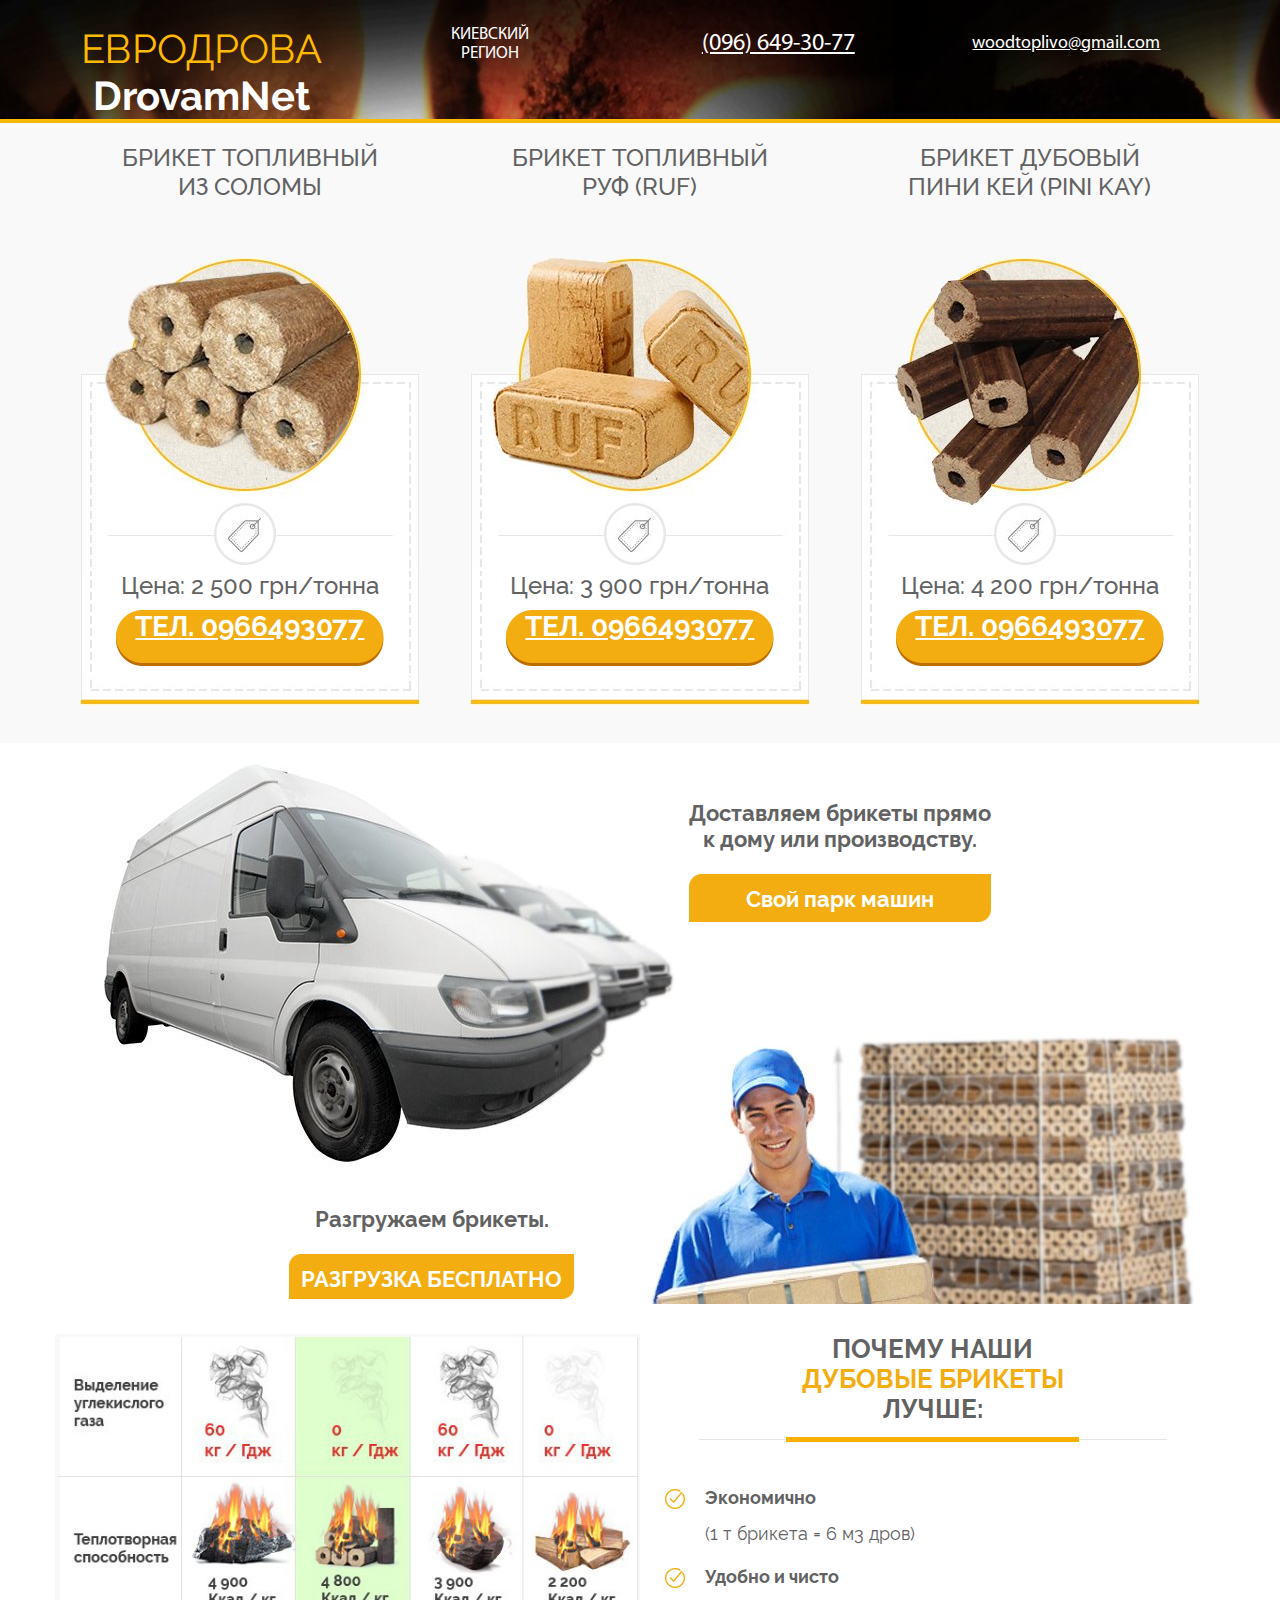
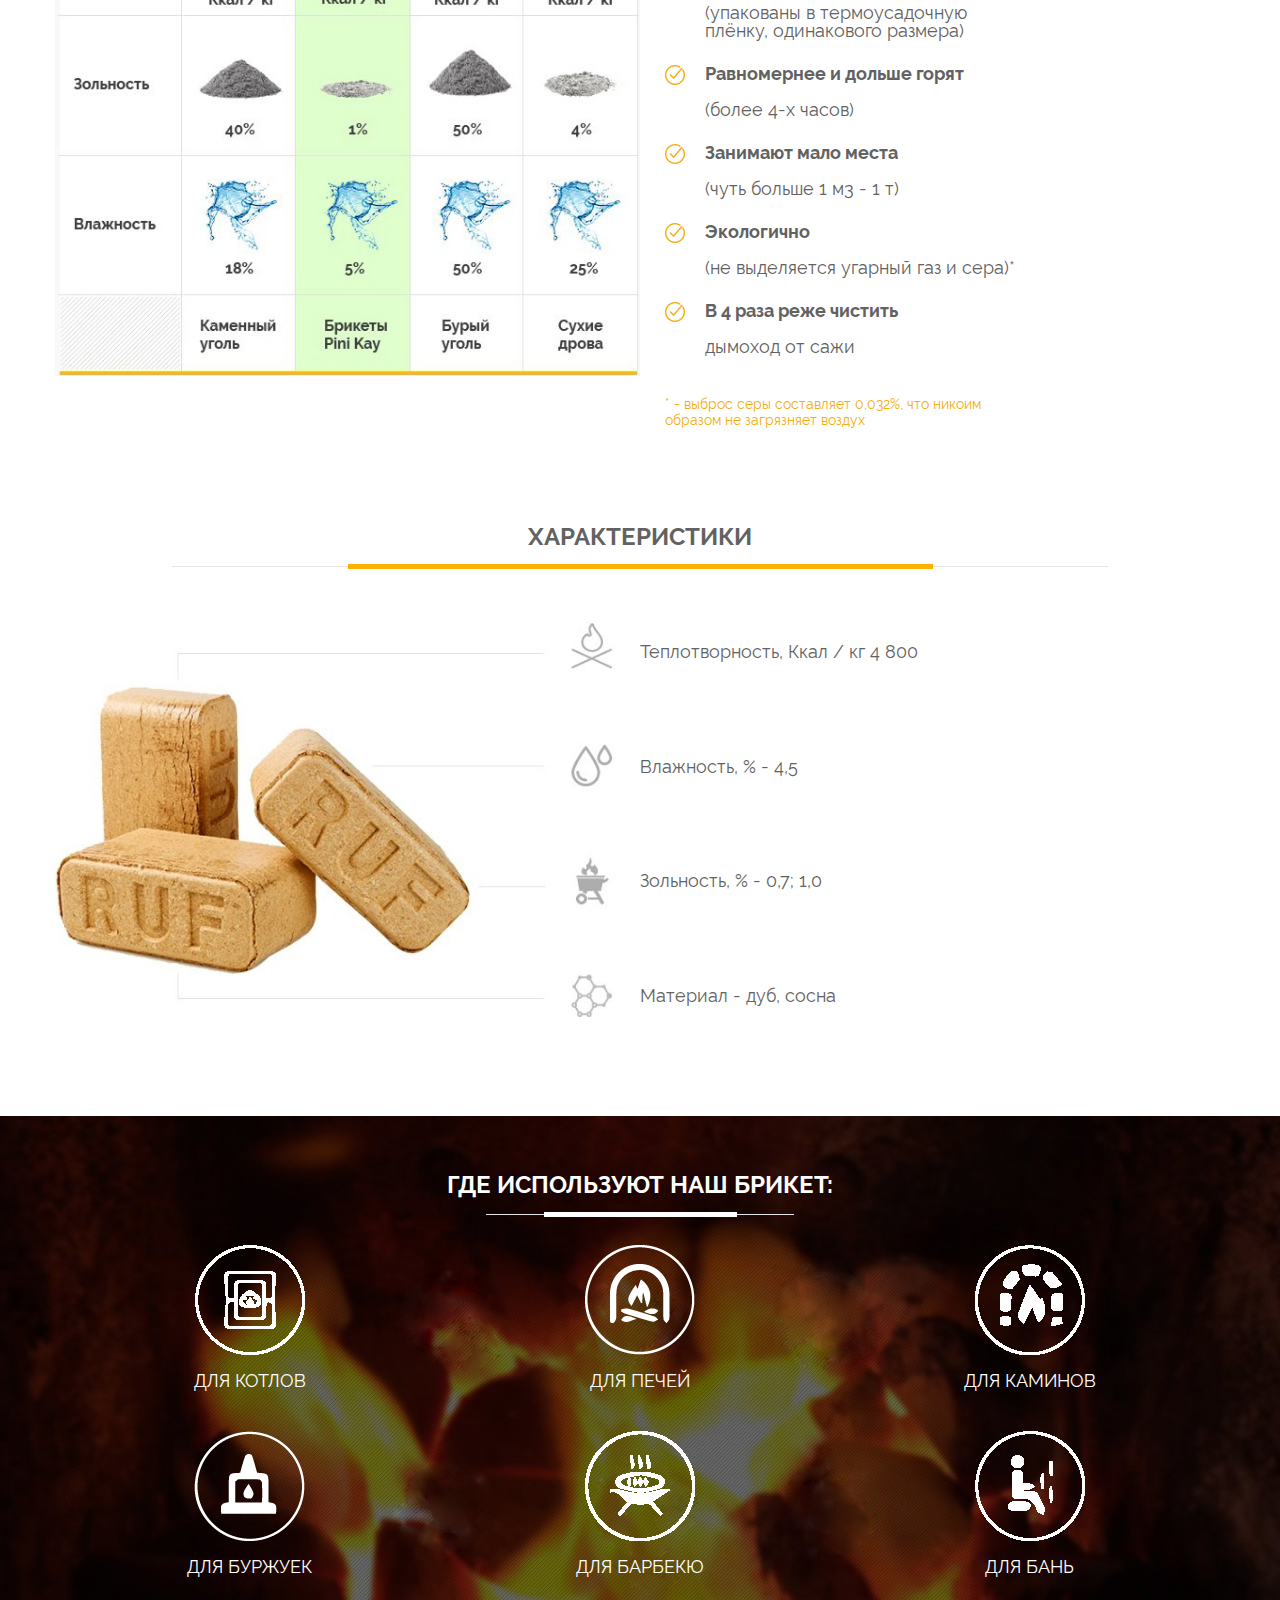
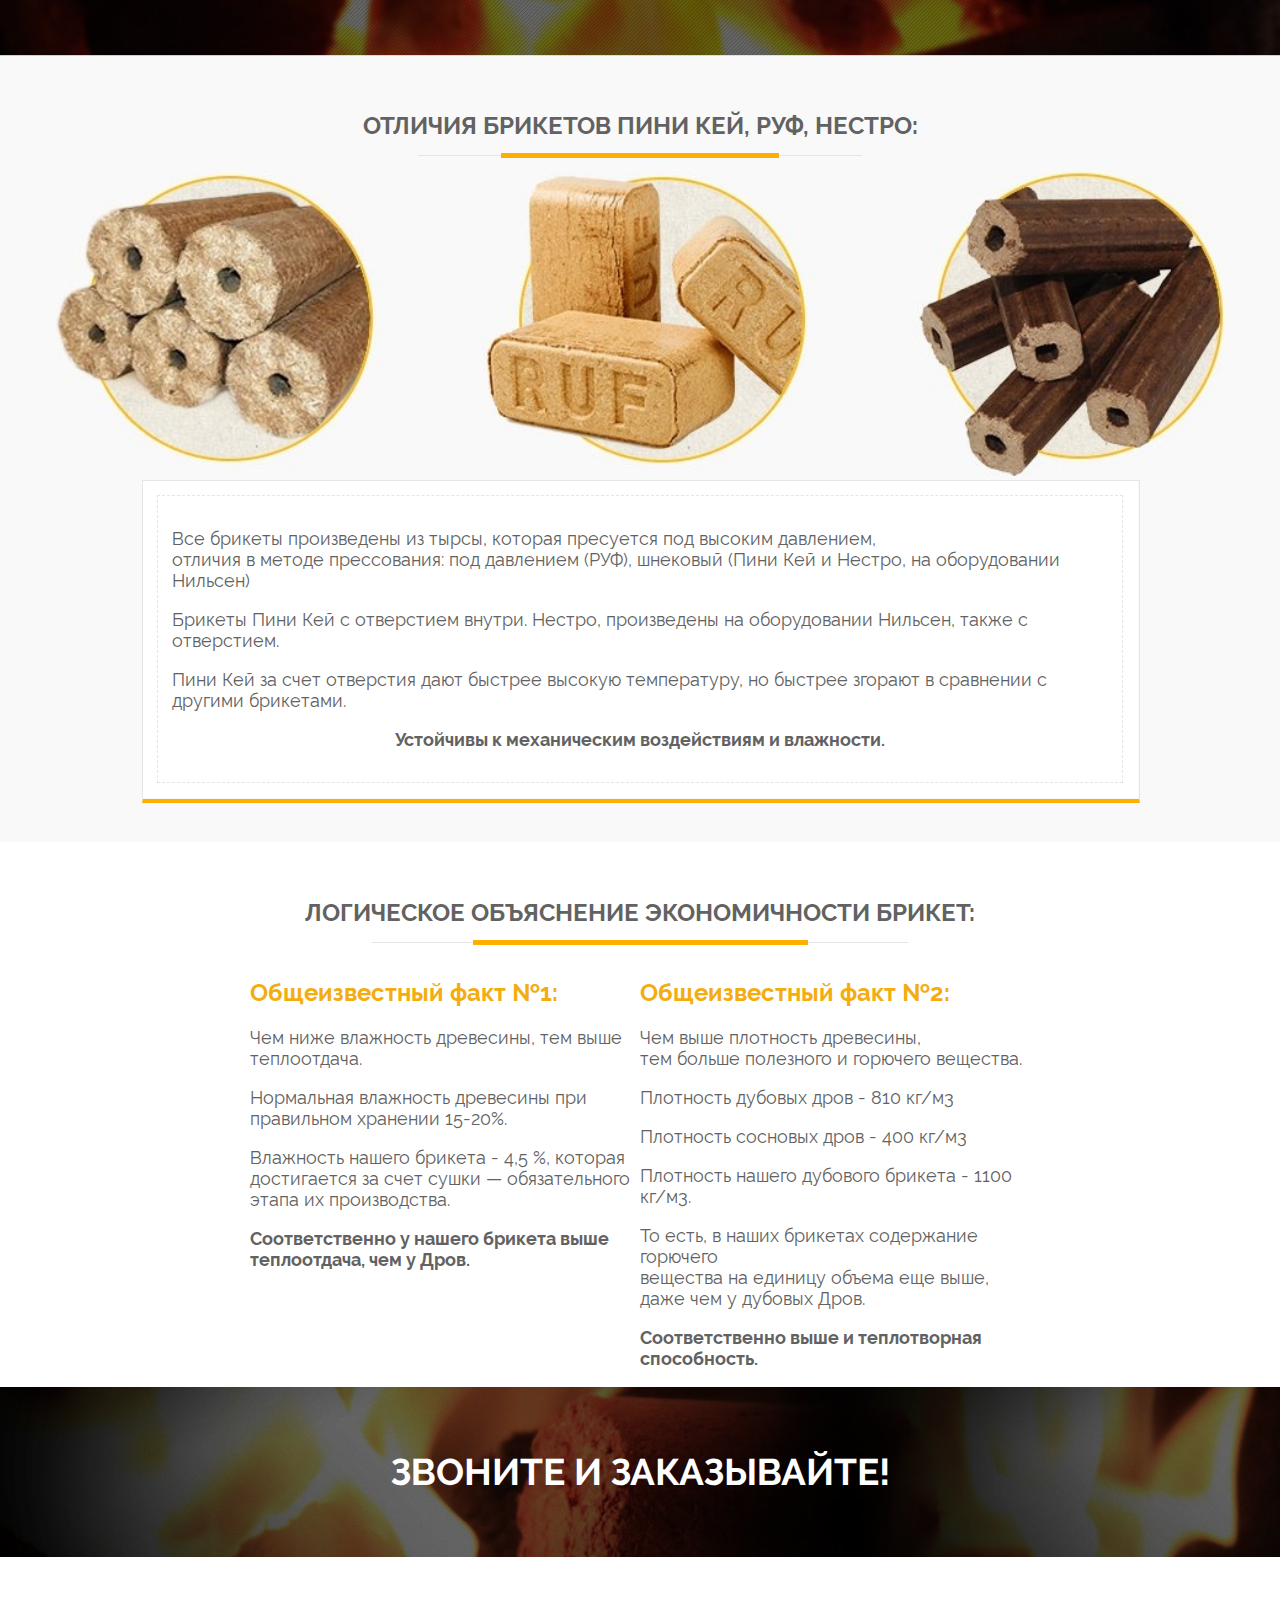
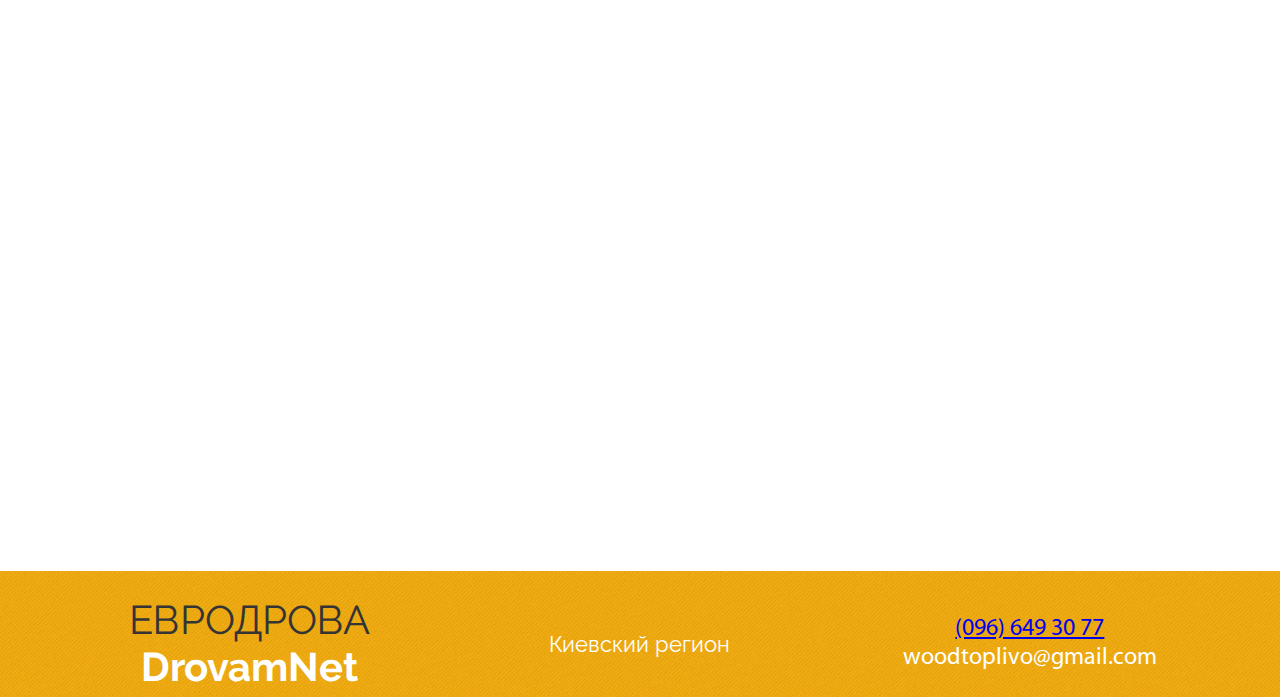
==== commit dccac69b: "product on mobile screen is on first screen" ====
--- a/index.html
+++ b/index.html
@@ -64,16 +64,16 @@
 <div class="b1">
     <div class="h">
         <div class="row">
-            <div class="logo col-xs-12 col-md-3">ЕВРОДРОВА<br>
+            <div class="logo col-xs-12 col-md-3">ЕВРОДРОВА
                 <span>DrovamNet</span>
             </div>
             <div class="info col-xs-12 col-md-9">
                 <div class="tel">
                     <ul>
-                        <li><span>Киевский<br>
-                        регион</span></li>
+                        <li><span class="span-block">Киевский</span>
+                        регион</li>
                         <li>
-                            <p>(096) 649-30-77 </p>
+                            <p><a href="tel:+380966493077">(096) 649-30-77</a></p>
                         </li>
                         <li class="email">
                             <a style="color: #fff" href="mailto:woodtoplivo@gmail.com">woodtoplivo@gmail.com</a>
@@ -94,7 +94,7 @@
                  class="bl col-xs-12 col-md-4"
             >
                 <p class="item-header" itemprop="name">
-                    БРИКЕТ ТОПЛИВНЫЙ<br/>
+                    <span class="span-block">БРИКЕТ ТОПЛИВНЫЙ</span>
                     ИЗ СОЛОМЫ
                 </p>
                 <div class="t">
@@ -109,7 +109,7 @@
             <div itemscope itemtype="http://schema.org/Product"
                  itemref="_review4 _review7 _review10 _review13"
                  class="bl col-xs-12 col-md-4">
-                <p class="item-header" itemprop="name">БРИКЕТ ТОПЛИВНЫЙ<br/>
+                <p class="item-header" itemprop="name"><span class="span-block">БРИКЕТ ТОПЛИВНЫЙ</span>
                     РУФ (RUF)
                 </p>
                 <div class="t"></div>
@@ -123,7 +123,7 @@
             <div itemscope itemtype="http://schema.org/Product"
                  itemref="_review4 _review7 _review10 _review13"
                  class="bl col-xs-12 col-md-4">
-                <p class="item-header" itemprop="name">БРИКЕТ ДУБОВЫЙ<br/>
+                <p class="item-header" itemprop="name"><span class="span-block">БРИКЕТ ДУБОВЫЙ</span>
                     ПИНИ КЕЙ (PINI KAY)
                 </p>
                 <div class="t"></div>
--- a/css/style.css
+++ b/css/style.css
@@ -312,10 +312,14 @@
   border-bottom: 4px solid #ffba00; }
   .b1 .logo {
     font-family: "RalewayRegular";
-    font-size: 35px;
+    font-size: 20px;
     text-align: center;
     color: #ffba00;
-    padding-top: 25px; }
+    padding-top: 10px; }
+    @media screen and (min-width: 768px) {
+      .b1 .logo {
+        padding-top: 25px;
+        font-size: 25px; } }
     @media screen and (min-width: 769px) {
       .b1 .logo {
         font-size: 40px; } }
@@ -326,16 +330,22 @@
       font-family: "RalewayBold";
       color: #fff; }
   .b1 .info {
-    padding-top: 25px; }
+    padding-top: 5px; }
+    @media screen and (min-width: 768px) {
+      .b1 .info {
+        padding-top: 25px; } }
     .b1 .info .tel {
       margin-bottom: 10px;
       text-align: center; }
+      .b1 .info .tel a {
+        color: inherit; }
       .b1 .info .tel .email {
         font-size: 18px;
         text-transform: inherit; }
       .b1 .info .tel ul {
         padding: 0;
         margin-left: 0;
+        margin-top: 0;
         list-style: none;
         text-align: center;
         color: #ffffff;
@@ -344,11 +354,13 @@
           .b1 .info .tel ul {
             text-align: left; } }
         .b1 .info .tel ul li {
-          font-size: 24px;
+          font-size: 18px;
           line-height: 19px;
           text-transform: uppercase;
           margin-left: 0;
-          margin-top: 10px; }
+          margin-top: 5px; }
+          .b1 .info .tel ul li:first-child {
+            font-size: 17px; }
           @media screen and (min-width: 768px) {
             .b1 .info .tel ul li {
               display: inline-block;
@@ -356,9 +368,8 @@
               margin-top: 0;
               float: none;
               vertical-align: middle;
-              text-align: center; } }
-          .b1 .info .tel ul li span {
-            font-size: 17px; }
+              text-align: center;
+              font-size: 24px; } }
           .b1 .info .tel ul li p {
             margin: 0; }
     .b1 .info .form {
@@ -383,36 +394,47 @@
       opacity: 0.8;
       cursor: pointer; }
 
+@media screen and (min-width: 768px) {
+  span {
+    display: block; } }
 .b2 {
   background-color: #f9f9f9;
   padding-bottom: 30px; }
   .b2 .bl {
-    margin-top: 30px;
-    background: url("../img/b-2-b.jpg") center bottom/320px auto no-repeat;
+    margin-top: 20px;
+    background: url("../img/b-2-b.jpg") center bottom/contain no-repeat;
     padding-bottom: 25px; }
+    @media only screen and (orientation: landscape) {
+      .b2 .bl {
+        background: url("../img/b-2-b.jpg") center bottom/290px auto no-repeat; } }
     @media screen and (min-width: 768px) and (max-width: 1199px) {
       .b2 .bl {
-        padding-bottom: 37px;
         background: url("../img/b-2-b.jpg") center bottom/contain no-repeat; } }
+    @media screen and (orientation: landscape) and (min-width: 768px) and (max-width: 1199px) {
+      .b2 .bl {
+        background: url("../img/b-2-b.jpg") center bottom/290px auto no-repeat; } }
     @media screen and (min-width: 1200px) {
       .b2 .bl {
         padding-bottom: 37px;
         background: url("../img/b-2-b.jpg") center bottom/auto auto no-repeat; } }
     .b2 .bl .item-header {
       font-family: "RalewayMedium";
-      font-size: 24px;
+      font-size: 16px;
       text-transform: uppercase;
       text-align: center;
       color: #626262;
-      margin: 0 0 -20px; }
+      margin: 0 0 -40px; }
+      @media screen and (min-width: 768px) {
+        .b2 .bl .item-header {
+          font-size: 24px; } }
     .b2 .bl:first-child .t {
-      background: url("../img/b-2-1.jpg") center center/contain no-repeat; }
+      background: url("../img/b-2-1.jpg") center top/contain no-repeat; }
     .b2 .bl:nth-child(2) .t {
-      background: url("../img/b-2-2.jpg") center center/contain no-repeat; }
+      background: url("../img/b-2-2.jpg") center top/contain no-repeat; }
     .b2 .bl:last-child .t {
-      background: url("../img/b-2-3.jpg") center center/contain no-repeat; }
+      background: url("../img/b-2-3.jpg") center top/contain no-repeat; }
     .b2 .bl .t {
-      height: 385px; }
+      height: 350px; }
       @media screen and (min-width: 768px) and (max-width: 991px) {
         .b2 .bl .t {
           height: 278px; } }
@@ -420,23 +442,30 @@
         .b2 .bl .t {
           height: 410px; } }
     .b2 .bl .in {
-      background: url("../img/b-2-c.jpg") center top/320px auto repeat-y;
+      background: url("../img/b-2-c.jpg") center top/contain repeat-y;
       text-align: center; }
       @media screen and (min-width: 768px) and (max-width: 1199px) {
         .b2 .bl .in {
           background: url("../img/b-2-c.jpg") center bottom/contain repeat-y; } }
+      @media only screen and (orientation: landscape) and (max-width: 568px) {
+        .b2 .bl .in {
+          background: url("../img/b-2-c.jpg") center top/290px auto repeat-y;
+          text-align: center; } }
       @media screen and (min-width: 1200px) {
         .b2 .bl .in {
           background: url("../img/b-2-c.jpg") center bottom/auto auto repeat-y; } }
+      @media screen and (orientation: landscape) and (min-width: 768px) and (max-width: 1199px) {
+        .b2 .bl .in {
+          background: url("../img/b-2-c.jpg") center bottom/290px auto repeat-y; } }
       .b2 .bl .in p {
-        font-size: 24px;
+        font-size: 18px;
         font-family: "RalewayMedium";
         color: #626262;
         text-align: center;
         margin: 0; }
-        @media screen and (min-width: 768px) and (max-width: 991px) {
+        @media screen and (min-width: 992px) {
           .b2 .bl .in p {
-            font-size: 18px; } }
+            font-size: 24px; } }
       .b2 .bl .in form {
         display: none; }
       .b2 .bl .in input, .b2 .bl .in a {
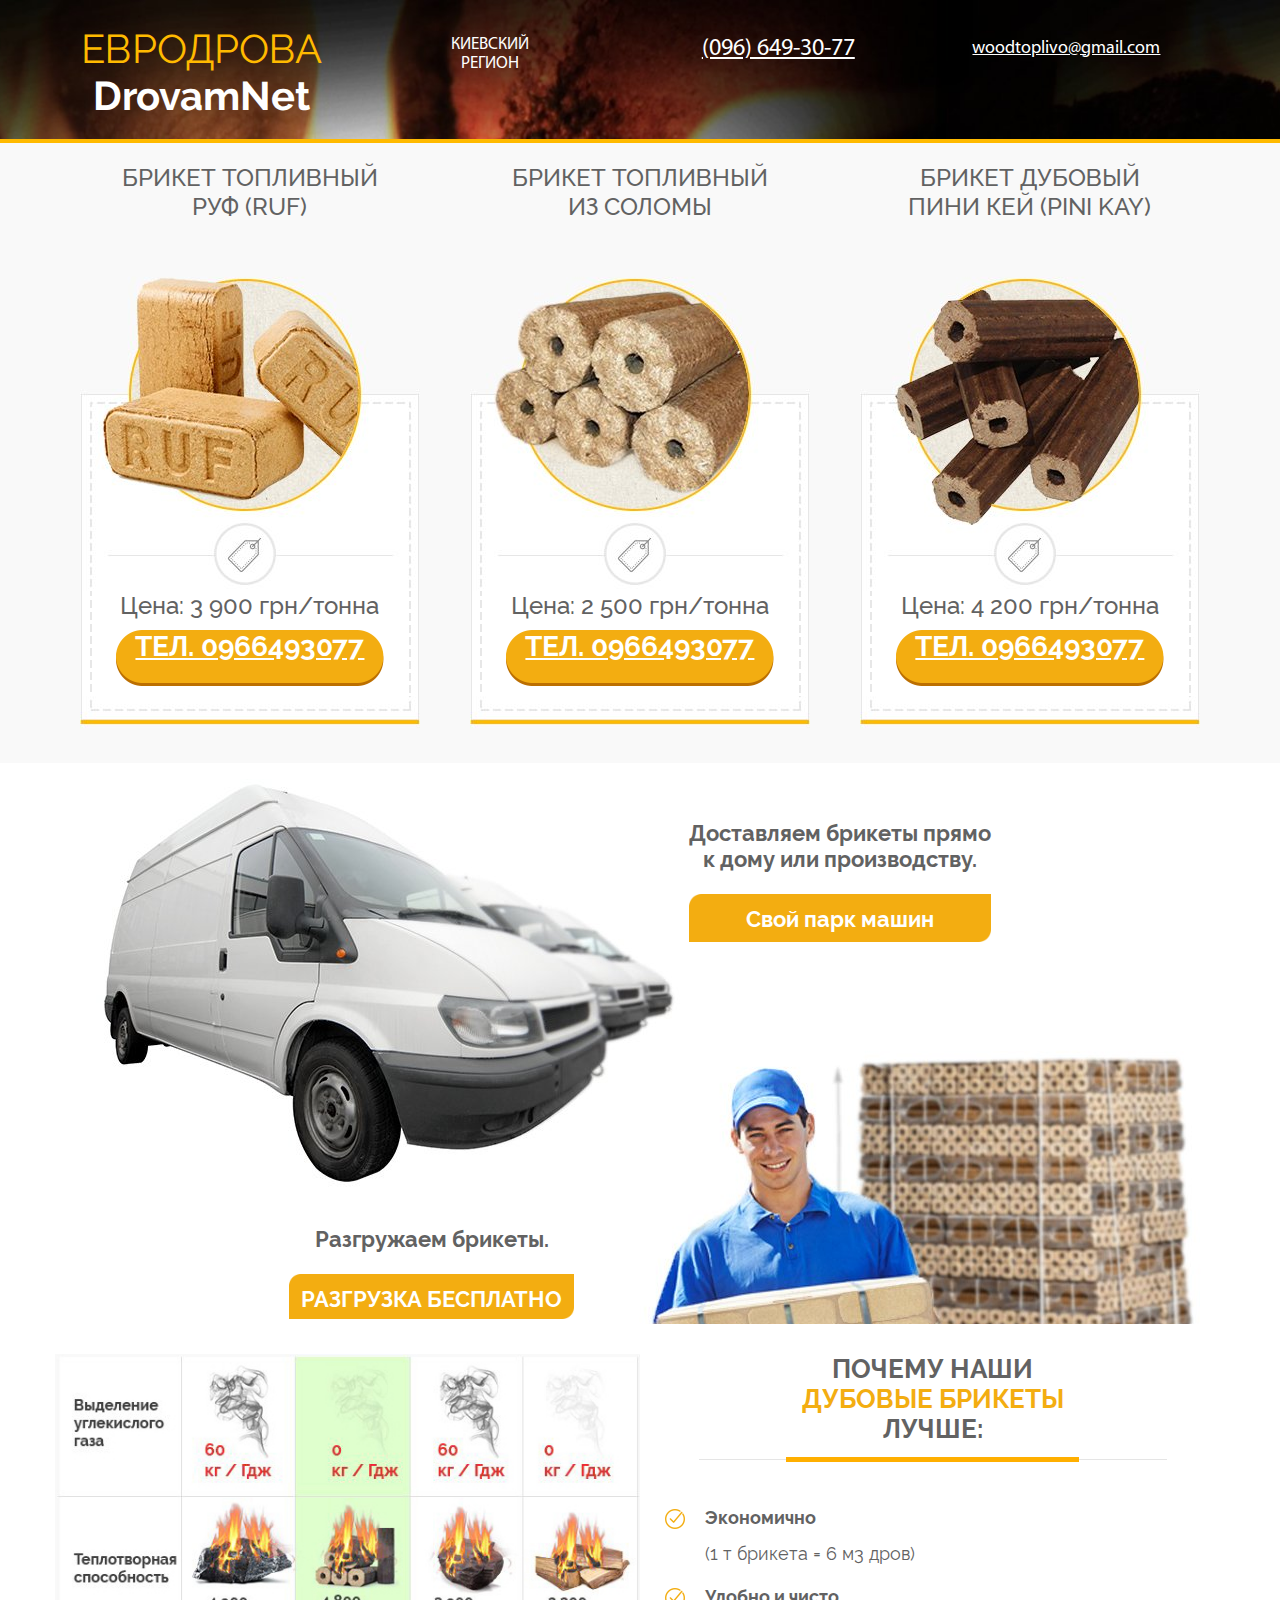
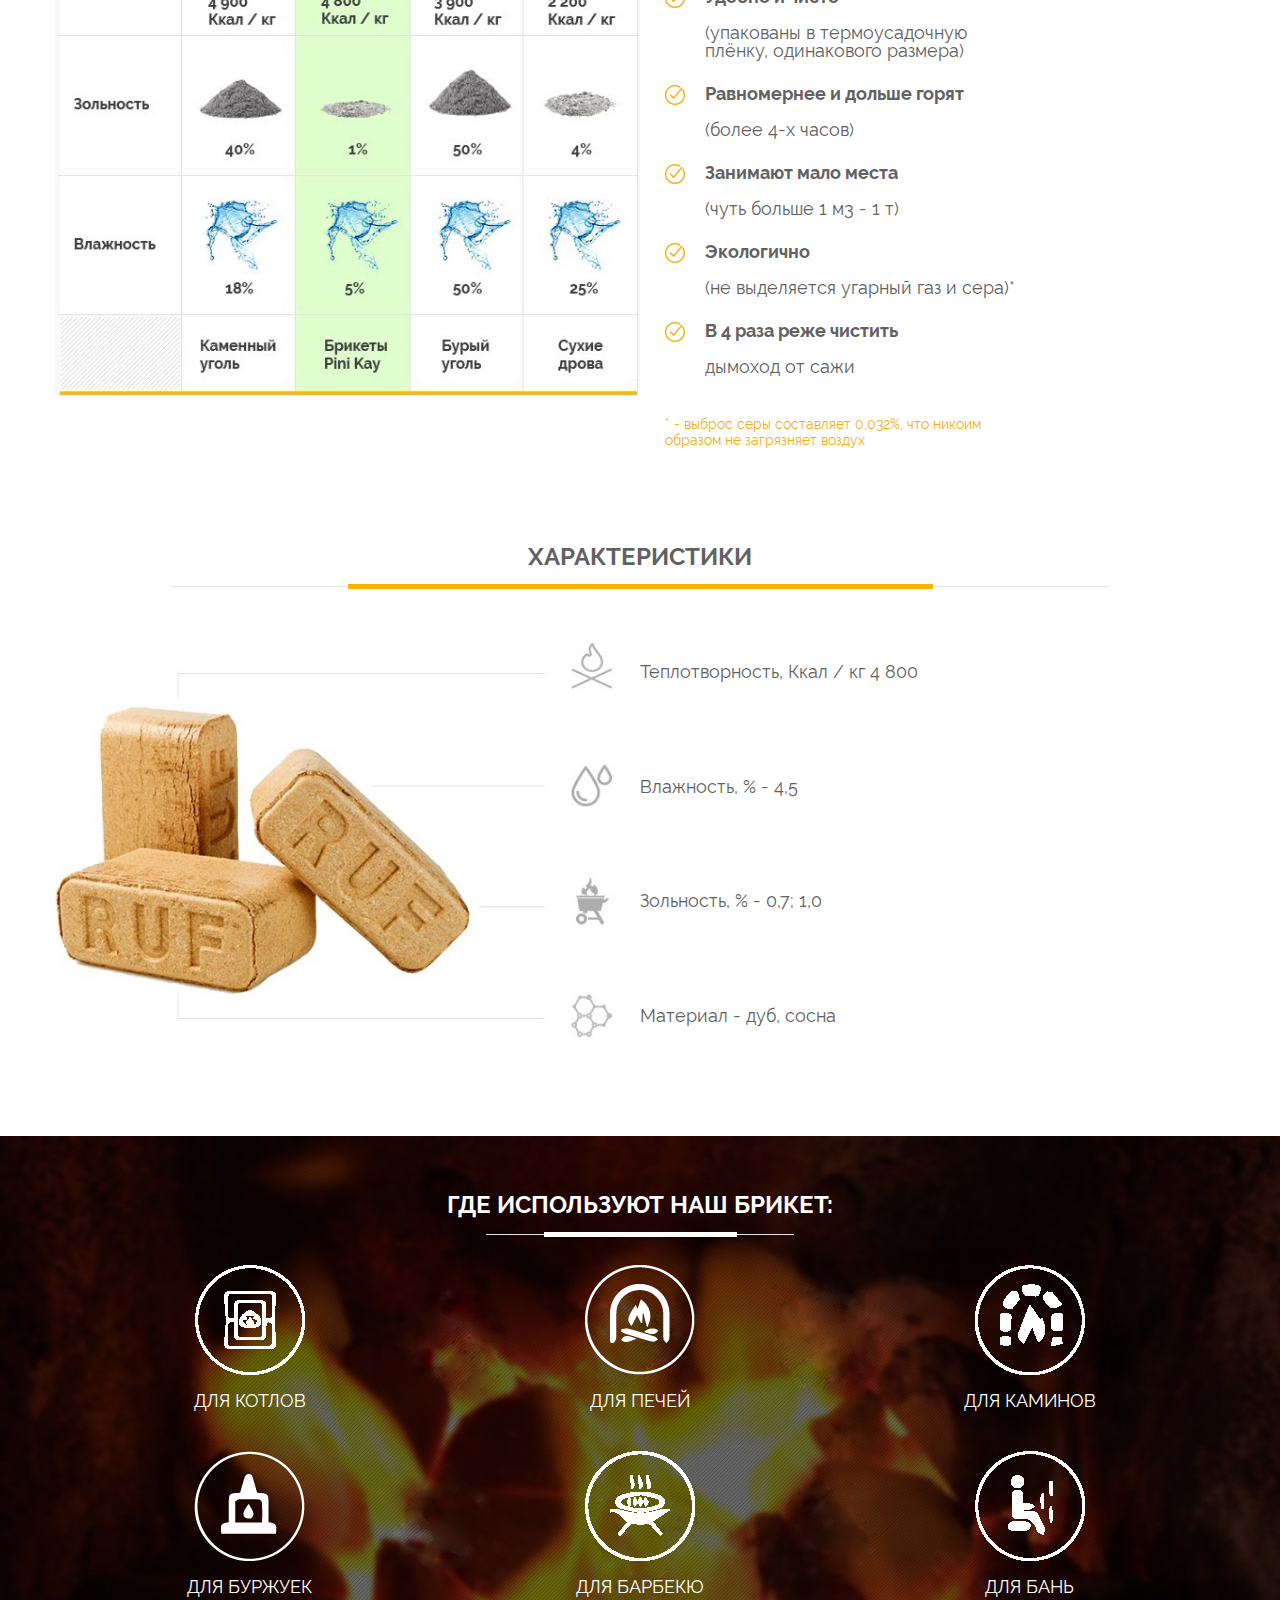
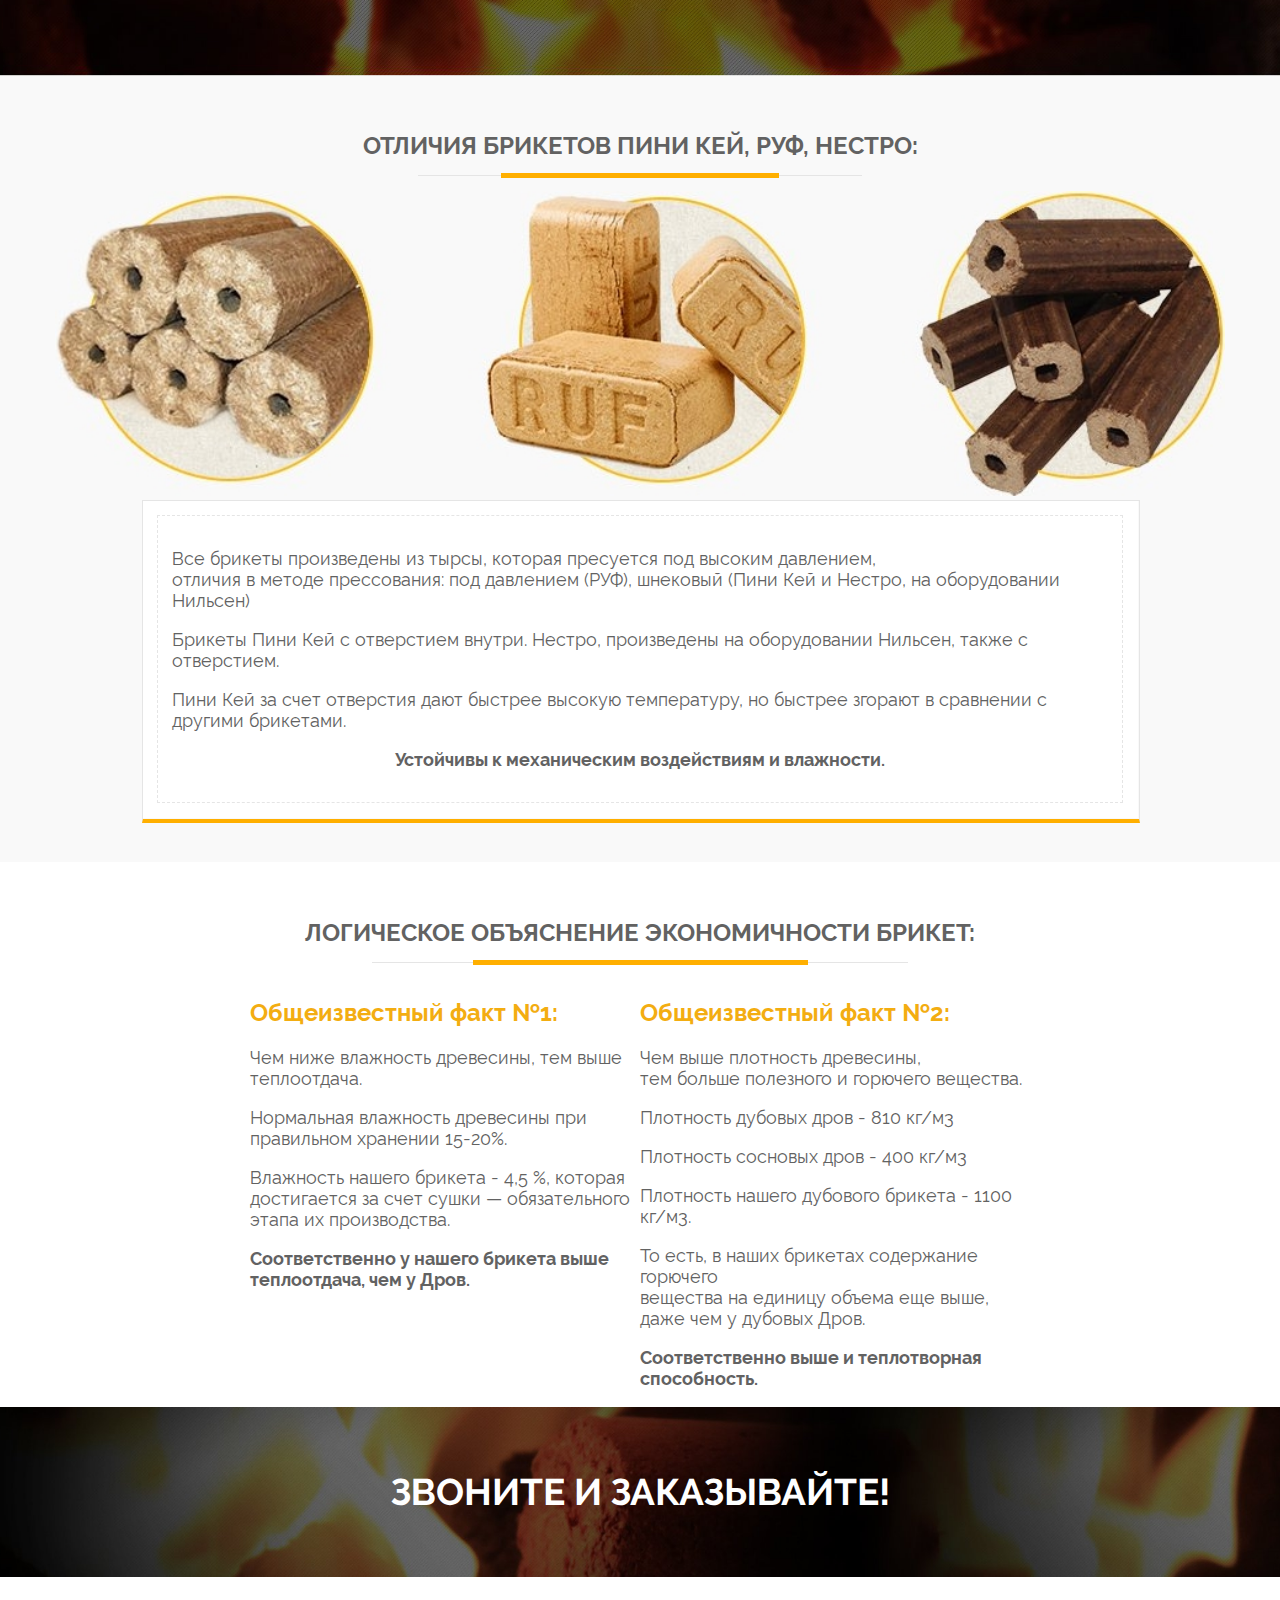
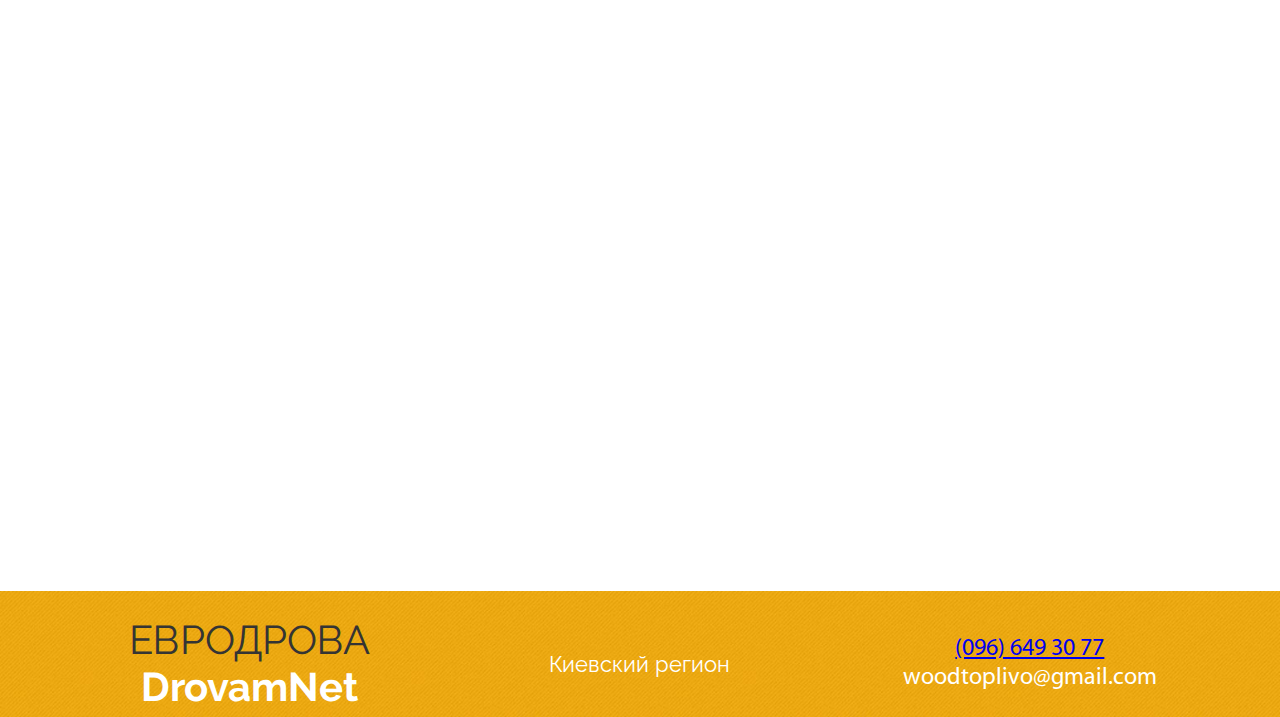
==== commit 25a56cbd: "change places first and second product; addded style.min.css and style.min.css.map" ====
--- a/index.html
+++ b/index.html
@@ -1,7 +1,7 @@
 ﻿<!DOCTYPE html>
 <!-- Разметка с помощью микроданных, созданная Мастером разметки структурированных данных Google. -->
 
-<html lang="en">
+<html lang="ru">
 
 <head>
 <link rel="icon" href="img/favicon.ico" type="image/x-icon">
@@ -17,8 +17,8 @@
     <meta name="keywords" content="брикеты, топливные брикеты, купить брикеты киев, купить брикеты, дрова, купить дрова, купить дрова киев, древесное топливо, брикеты с опилок, дрова киев, дубовые брикеты, дубовые дрова">
     <title>ТОПЛИВНЫЕ ДУБОВЫЕ БРИКЕТЫ Киев и область</title>
     <link href='https://fonts.googleapis.com/css?family=Open+Sans:400,700' rel='stylesheet' type='text/css'>
-    <!--<link rel="stylesheet" href="css/style.min.css" type="text/css">-->
-    <link rel="stylesheet" href="css/style.css" type="text/css">
+    <link rel="stylesheet" href="css/style.min.css" type="text/css">
+    <!--<link rel="stylesheet" href="css/style.css" type="text/css">-->
     <meta name="viewport" content="width=device-width, initial-scale=1">
     <!--<meta name="viewport" content="width=1200"/>-->
     <!--<meta name="MobileOptimized" content="1200"/>-->
@@ -91,23 +91,6 @@
         <div class="row">
             <div itemscope itemtype="http://schema.org/Product"
                  itemref="_review4 _review7 _review10 _review13"
-                 class="bl col-xs-12 col-md-4"
-            >
-                <p class="item-header" itemprop="name">
-                    <span class="span-block">БРИКЕТ ТОПЛИВНЫЙ</span>
-                    ИЗ СОЛОМЫ
-                </p>
-                <div class="t">
-                </div>
-                <div itemprop="offers"
-                     itemscope itemtype="http://schema.org/Offer"
-                     class="in">
-                    <p itemprop="price">Цена: 2 500 грн/тонна</p>
-                    <a href="tel:+380966493077">Тел. 0966493077</a>
-                </div>
-            </div>
-            <div itemscope itemtype="http://schema.org/Product"
-                 itemref="_review4 _review7 _review10 _review13"
                  class="bl col-xs-12 col-md-4">
                 <p class="item-header" itemprop="name"><span class="span-block">БРИКЕТ ТОПЛИВНЫЙ</span>
                     РУФ (RUF)
@@ -117,6 +100,23 @@
                      itemscope itemtype="http://schema.org/Offer"
                      class="in">
                     <p itemprop="price">Цена: 3 900 грн/тонна</p>
+                    <a href="tel:+380966493077">Тел. 0966493077</a>
+                </div>
+            </div>
+            <div itemscope itemtype="http://schema.org/Product"
+                 itemref="_review4 _review7 _review10 _review13"
+                 class="bl col-xs-12 col-md-4"
+            >
+                <p class="item-header" itemprop="name">
+                    <span class="span-block">БРИКЕТ ТОПЛИВНЫЙ</span>
+                    ИЗ СОЛОМЫ
+                </p>
+                <div class="t">
+                </div>
+                <div itemprop="offers"
+                     itemscope itemtype="http://schema.org/Offer"
+                     class="in">
+                    <p itemprop="price">Цена: 2 500 грн/тонна</p>
                     <a href="tel:+380966493077">Тел. 0966493077</a>
                 </div>
             </div>
--- a/css/style.min.css
+++ b/css/style.min.css
@@ -1,2 +1,2 @@
-.h-fluid{width:100%}.h{width:auto;padding:0 15px}.row:after{content:"";clear:both;display:table}[class*="col-"]{float:left;display:block}.col-xs-1{width:8.33%}.col-xs-2{width:16.66%}.col-xs-3{width:25%}.col-xs-4{width:33.33%}.col-xs-5{width:41.66%}.col-xs-6{width:50%}.col-xs-7{width:58.33%}.col-xs-8{width:66.66%}.col-xs-9{width:75%}.col-xs-10{width:83.33%}.col-xs-11{width:91.66%}.col-xs-12{width:100%}@media screen and (min-width: 768px){.offset-md-1{margin-left:8.33%}}@media screen and (min-width: 1200px){.offset-xl-2{margin-left:16.66%}}@media only screen and (max-width: 576px){.x-col-xs-1{width:10%}.x-col-xs-2{width:20%}.x-col-xs-3{width:30%}.x-col-xs-4{width:40%}.x-col-xs-5{width:50%}.x-col-xs-6{width:60%}.x-col-xs-7{width:70%}.x-col-xs-8{width:80%}.x-col-xs-9{width:90%}.x-col-xs-10{width:100%}}@media only screen and (min-width: 576px){.h{margin:0 auto;max-width:580px}[class*="col-"]{float:left;padding:0 15px}.col-s-1{width:8.33%}.col-s-2{width:16.66%}.col-s-3{width:25%}.col-s-4{width:33.33%}.col-s-5{width:41.66%}.col-s-6{width:50%}.col-s-7{width:58.33%}.col-s-8{width:66.66%}.col-s-9{width:75%}.col-s-10{width:83.33%}.col-s-11{width:91.66%}.col-s-12{width:100%}}@media only screen and (min-width: 768px){.h{max-width:690px}[class*="col-"]{float:left;padding:0}.col-md-1{width:8.33%}.col-md-2{width:16.66%}.col-md-3{width:25%}.col-md-4{width:33.33%}.col-md-5{width:41.66%}.col-md-6{width:50%}.col-md-7{width:58.33%}.col-md-8{width:66.66%}.col-md-9{width:75%}.col-md-10{width:83.33%}.col-md-11{width:91.66%}.col-md-12{width:100%}}@media only screen and (min-width: 992px){.h{max-width:960px}.col-l-1{width:8.33%}.col-l-2{width:16.66%}.col-l-3{width:25%}.col-l-4{width:33.33%}.col-l-5{width:41.66%}.col-l-6{width:50%}.col-l-7{width:58.33%}.col-l-8{width:66.66%}.col-l-9{width:75%}.col-l-10{width:83.33%}.col-l-11{width:91.66%}.col-l-12{width:100%}}@media only screen and (min-width: 1200px){.h{max-width:1170px}.col-xl-1{width:8.33%}.col-xl-2{width:16.66%}.col-xl-3{width:25%}.col-xl-4{width:33.33%}.col-xl-5{width:41.66%}.col-xl-6{width:50%}.col-xl-7{width:58.33%}.col-xl-8{width:66.66%}.col-xl-9{width:75%}.col-xl-10{width:83.33%}.col-xl-11{width:91.66%}.col-xl-12{width:100%}}@font-face{font-family:"RalewayBold";src:url("../fonts/RalewayBold/RalewayBold.eot");src:url("../fonts/RalewayBold/RalewayBold.eot?#iefix") format("embedded-opentype"),url("../fonts/RalewayBold/RalewayBold.woff") format("woff"),url("../fonts/RalewayBold/RalewayBold.ttf") format("truetype");font-style:normal;font-weight:normal}@font-face{font-family:"RalewayRegular";src:url("../fonts/RalewayRegular/RalewayRegular.eot");src:url("../fonts/RalewayRegular/RalewayRegular.eot?#iefix") format("embedded-opentype"),url("../fonts/RalewayRegular/RalewayRegular.woff") format("woff"),url("../fonts/RalewayRegular/RalewayRegular.ttf") format("truetype");font-style:normal;font-weight:normal}@font-face{font-family:'MyriadProBold';src:url("../fonts/MyriadProBold/MyriadProBold.eot");src:url("../fonts/MyriadProBold/MyriadProBold.eot") format("embedded-opentype"),url("../fonts/MyriadProBold/MyriadProBold.woff") format("woff"),url("../fonts/MyriadProBold/MyriadProBold.ttf") format("truetype")}@font-face{font-family:'MyriadProRegular';src:url("../fonts/MyriadProRegular/MyriadProRegular.eot");src:url("../fonts/MyriadProRegular/MyriadProRegular.eot") format("embedded-opentype"),url("../fonts/MyriadProRegular/MyriadProRegular.woff") format("woff"),url("../fonts/MyriadProRegular/MyriadProRegular.ttf") format("truetype")}@font-face{font-family:"RalewayMedium";src:url("../fonts/RalewayMedium/RalewayMedium.eot");src:url("../fonts/RalewayMedium/RalewayMedium.eot?#iefix") format("embedded-opentype"),url("../fonts/RalewayMedium/RalewayMedium.woff") format("woff"),url("../fonts/RalewayMedium/RalewayMedium.ttf") format("truetype");font-style:normal;font-weight:normal}body{margin:0;padding:0;outline:none;text-align:left;font-family:"RalewayRegular","Open Sans",sans-serif}html,body{height:auto}a img{border:none}.button:hover{opacity:0.8}.img-box img{width:100%}.b1{background:url("../img/b1.jpg") center top/cover no-repeat;border-bottom:4px solid #ffba00}.b1 .logo{font-family:"RalewayRegular";font-size:35px;text-align:center;color:#ffba00;padding-top:25px}@media screen and (min-width: 769px){.b1 .logo{font-size:40px}}@media screen and (min-width: 560px) and (max-width: 769px){.b1 .logo{font-size:25px}}.b1 .logo span{font-family:"RalewayBold";color:#fff}.b1 .info{padding-top:25px}.b1 .info .tel{margin-bottom:10px;text-align:center}.b1 .info .tel .email{font-size:18px;text-transform:inherit}.b1 .info .tel ul{padding:0;margin-left:0;list-style:none;text-align:center;color:#ffffff;font-family:"MyriadProRegular"}@media screen and (min-width: 768px){.b1 .info .tel ul{text-align:left}}.b1 .info .tel ul li{font-size:24px;line-height:19px;text-transform:uppercase;margin-left:0;margin-top:10px}@media screen and (min-width: 768px){.b1 .info .tel ul li{display:inline-block;width:32.5%;margin-top:0;float:none;vertical-align:middle;text-align:center}}.b1 .info .tel ul li span{font-size:17px}.b1 .info .tel ul li p{margin:0}.b1 .info .form{padding-left:15px}.b1 .info input{width:225px;height:35px;border:2px solid #fff;background-color:transparent;border-radius:35px;text-align:center;font-size:16px;color:#fff;font-family:"RalewayRegular";margin-left:16px}.b1 .info input[type=submit]{background:url("../img/button.png") center top no-repeat;width:199px;height:37px;border:none}.b1 .info input[type=submit]:hover{opacity:0.8;cursor:pointer}.b2{background-color:#f9f9f9;padding-bottom:30px}.b2 .bl{margin-top:30px;background:url("../img/b-2-b.jpg") center bottom/320px auto no-repeat;padding-bottom:25px}@media screen and (min-width: 768px) and (max-width: 1199px){.b2 .bl{padding-bottom:37px;background:url("../img/b-2-b.jpg") center bottom/contain no-repeat}}@media screen and (min-width: 1200px){.b2 .bl{padding-bottom:37px;background:url("../img/b-2-b.jpg") center bottom/auto auto no-repeat}}.b2 .bl .item-header{font-family:"RalewayMedium";font-size:24px;text-transform:uppercase;text-align:center;color:#626262;margin:0 0 -20px}.b2 .bl:first-child .t{background:url("../img/b-2-1.jpg") center center/contain no-repeat}.b2 .bl:nth-child(2) .t{background:url("../img/b-2-2.jpg") center center/contain no-repeat}.b2 .bl:last-child .t{background:url("../img/b-2-3.jpg") center center/contain no-repeat}.b2 .bl .t{height:385px}@media screen and (min-width: 768px) and (max-width: 991px){.b2 .bl .t{height:278px}}@media screen and (min-width: 1200px){.b2 .bl .t{height:410px}}.b2 .bl .in{background:url("../img/b-2-c.jpg") center top/320px auto repeat-y;text-align:center}@media screen and (min-width: 768px) and (max-width: 1199px){.b2 .bl .in{background:url("../img/b-2-c.jpg") center bottom/contain repeat-y}}@media screen and (min-width: 1200px){.b2 .bl .in{background:url("../img/b-2-c.jpg") center bottom/auto auto repeat-y}}.b2 .bl .in p{font-size:24px;font-family:"RalewayMedium";color:#626262;text-align:center;margin:0}@media screen and (min-width: 768px) and (max-width: 991px){.b2 .bl .in p{font-size:18px}}.b2 .bl .in form{display:none}.b2 .bl .in input,.b2 .bl .in a{width:267px;height:53px;border:1px solid #d4d4d4;border-radius:53px;text-align:center;font-size:16px;color:#adadad;font-family:'Open Sans', sans-serif;font-style:italic;display:inline-block;margin:10px auto}.b2 .bl .in input[type=submit],.b2 .bl .in a{background:url("../img/button_1.png") center top/contain no-repeat;width:268px;height:56px;font-family:"RalewayBold";color:#fff;border:none;text-transform:uppercase;font-size:28px;font-style:normal}.b2 .bl .in a{font-size:20px;height:36px;width:80%}@media screen and (min-width: 1200px){.b2 .bl .in a{font-size:28px;height:56px}}.b2 .bl .in input[type=submit]:hover,.b2 .bl .in a:hover{opacity:0.8;cursor:pointer}.b2 .bl .in .zakaz{text-decoration:none;padding-top:10px}.b3{background:url("../img/b3.jpg") center top no-repeat}.b3 .f{text-align:center;font-family:"RalewayBold";font-size:22px;color:#626262;padding-top:3%}@media screen and (min-width: 768px) and (max-width: 991px){.b3 .f{float:right;font-size:26px}}@media screen and (min-width: 992px){.b3 .f{margin-right:20%;float:right}}@media only screen and (orientation: landscape){.b3 .f{float:right}}.b3 .sl{background:url("../img/sl.png") center top/contain no-repeat;color:#ffffff;margin:0 auto;padding:12px}.b3 .f-2{text-align:center;font-family:"RalewayBold";font-size:22px;color:#626262;padding-top:260px}@media screen and (min-width: 768px) and (max-width: 991px){.b3 .f-2{float:left;font-size:26px;clear:both}}@media screen and (min-width: 992px){.b3 .f-2{float:left;margin-left:20%;clear:both}}@media only screen and (orientation: landscape){.b3 .f-2{float:left;clear:both}}.b4{padding-top:30px}.b4 h1{font-family:"RalewayBold";font-size:26px;color:#626262;text-align:center;margin:25px auto 50px}@media screen and (min-width: 992px){.b4 h1{margin-top:0}}.b4 h1 span{color:#f3ad11}.b4 ul{list-style:none;padding:0 0 0 25px}.b4 ul li{padding-left:40px;background:url("../img/li.png") left top no-repeat;font-family:"RalewayRegular";color:#626262;font-size:18px;margin-bottom:25px;line-height:1}.b4 ul li span{font-family:"RalewayBold"}.b4 p{font-family:"RalewayRegular";color:#f3ad11;font-size:14px;margin-top:40px;padding:0 0 0 25px}.b5{padding-top:5%}.b5 h1{margin-bottom:50px;text-align:center;font-size:24px;font-family:"RalewayBold";color:#626262}.b5 ul{list-style:none;padding:0;text-align:center;margin-top:0}@media screen and (min-width: 768px){.b5 ul{text-align:left}}.b5 ul li{font-family:"RalewayRegular";color:#626262;font-size:18px;margin-bottom:15px}@media screen and (min-width: 768px) and (max-width: 991px){.b5 ul li{margin-bottom:15%}}@media screen and (min-width: 992px) and (max-width: 1199px){.b5 ul li{margin-bottom:15.3%}.b5 ul li:first-child{margin-top:15px}}@media screen and (min-width: 1200px){.b5 ul li{margin-bottom:16%}.b5 ul li:first-child{margin-top:25px}}.b6{background:url("../img/b6.jpg") center top/cover no-repeat;padding:3% 0}.b6 h1{text-align:center;font-size:24px;font-family:"RalewayBold";color:#fff}.b6 h1 span{display:inline-block;position:relative;padding:0 0 15px;margin:0 auto}.b6 h1 span:before{content:'';width:80%;height:1px;background:#e5e5e5;display:block;position:absolute;bottom:-1px;left:10%}.b6 h1 span:after{content:'';width:50%;height:5px;background:#fff;display:block;position:absolute;bottom:-3px;left:25%}.b6 .usage-list{list-style:none;padding-left:0}.b6 .usage-list img{display:block;margin:0 auto 15px}.b6 .bl{text-align:center;font-family:"RalewayRegular";color:#fff;font-size:14px;margin:15px 0 25px}@media screen and (min-width: 768px){.b6 .bl{font-size:18px}}.b7{background:#F9F9F9;padding:3% 0}.b7 h1{font-size:20px;font-family:"RalewayBold";color:#626262;text-align:center}.b7 h1 span{display:inline-block}@media screen and (min-width: 768px){.b7 h1{font-size:24px}}.b7 p{font-family:"RalewayRegular";color:#626262;font-size:14px}@media screen and (min-width: 768px){.b7 p{font-size:18px}}.b7 .border-box{position:relative;margin:0 auto 5px;padding:30px;background:#fff;width:80%}.b7 .border-box:before{content:'';display:block;position:absolute;top:0;left:0;width:100%;height:100%;border:1px solid #e5e5e5;border-bottom:4px solid #ffaf00}.b7 .border-box:after{content:'';display:block;position:absolute;top:15px;bottom:15px;right:15px;left:15px;border:1px #e5e5e5 dashed}.b7 .c{text-align:center;font-family:"RalewayBold"}.b8 h1{padding-top:40px;text-align:center;font-size:20px;font-family:"RalewayBold";color:#626262}.b8 h1 span{display:inline-block}@media screen and (min-width: 768px){.b8 h1{font-size:24px}}.b8 .bl h2{color:#f3ad11;font-family:"RalewayBold";font-size:20px}@media screen and (min-width: 768px){.b8 .bl h2{font-size:24px}}.b8 .bl p{font-family:"RalewayRegular";color:#626262;font-size:18px}.b8 .bl p span{font-family:"RalewayBold"}.b9{background:url("../img/b9.jpg") center top/cover no-repeat;padding:3% 0}.b9 h1{text-align:center;font-size:37px;font-family:"RalewayBold";color:#fff}.b9 input{width:287px;height:44px;border:2px solid #fff;background-color:transparent;border-radius:35px;text-align:center;font-size:16px;color:#fff;font-family:"RalewayRegular";margin-left:16px}.b9 input[type=submit]{background:url("../img/button_2.png") center top no-repeat;width:255px;height:47px;border:none;font-family:"RalewayBold";font-size:22px;color:#030101}.b9 input[type=submit]:hover{opacity:0.8;cursor:pointer}.b10 .fb_iframe_widget_fluid_desktop,.b10 .fb_iframe_widget_fluid_desktop span,.b10 .fb_iframe_widget_fluid_desktop iframe{margin:0 auto;display:block}.b11{background:url("../img/b11.jpg") left top/cover repeat-y;height:auto;text-align:center}.b11 .logo{font-family:"RalewayRegular";font-size:40px;color:#343434;padding-top:25px}.b11 .logo span{font-family:"RalewayBold";color:#fff}.b11 .reg{font-family:"RalewayRegular";color:#fff;font-size:22px;padding-top:60px}.b11 .tel{font-family:"MyriadProRegular";color:#fff;font-size:24px;padding:20px 0 0;list-style:none}.b11 .tel p{margin:5px}#overlay{z-index:49;position:fixed;background-color:#d8dcdd;opacity:0.8;width:100%;height:100%;top:0;left:0;cursor:pointer;display:none;z-index:998}#modal_form_03{width:280px;height:70px;position:fixed;top:100%;left:100%;margin-top:-130px;margin-left:-445px;display:none;opacity:0;z-index:999;padding:10px 10px;background:#F8F9F9;text-align:center;font-size:16px;color:#616161;border:1px solid #E9EBEC;opacity:1;filter:progid:DXImageTransform.Microsoft.Alpha(opacity=1);-moz-opacity:1;-khtml-opacity:1}.modal_form_04{display:none;background:rgba(0,0,0,0.75);position:fixed;top:0;left:0;right:0;bottom:0;z-index:1000;padding-top:20px}.modal_form_04 .h{width:600px;margin:0 auto;margin-top:20px;background:#fff;padding:15px;border:1px solid #ddd;padding-bottom:0}.modal_form_04 .h .logo_img{width:50%;float:left;position:relative}.modal_form_04 .h .main-form{width:50%;float:left;position:relative;z-index:99;text-align:center}.modal_form_04 .h .main-form input[type=text]{width:257px;height:44px;border:1px solid #a5a5a5;background-color:transparent;border-radius:35px;text-align:center;font-size:16px;color:#333;font-family:"RalewayRegular";margin-bottom:20px}.modal_form_04 .h .main-form input[type=submit]{background:url(../img/button_2.png) center top no-repeat;width:255px;height:47px;border:none;font-family:"RalewayBold";font-size:18px;color:#030101}.modal_form_04 .h .main-form input[type=submit]:hover{cursor:pointer;opacity:0.8}.ouibounce-open .modal_form_04{display:block}.section-header{position:relative;padding:0 0 15px;margin:0 auto}.section-header:before{content:'';width:80%;height:1px;background:#e5e5e5;display:block;position:absolute;bottom:-1px;left:10%}.section-header:after{content:'';width:50%;height:5px;background:#ffaf00;display:block;position:absolute;bottom:-3px;left:25%}
+.h-fluid{width:100%}.h{width:auto;padding:0 15px}.row:after{content:"";clear:both;display:table}[class*="col-"]{float:left;display:block}.col-xs-1{width:8.33%}.col-xs-2{width:16.66%}.col-xs-3{width:25%}.col-xs-4{width:33.33%}.col-xs-5{width:41.66%}.col-xs-6{width:50%}.col-xs-7{width:58.33%}.col-xs-8{width:66.66%}.col-xs-9{width:75%}.col-xs-10{width:83.33%}.col-xs-11{width:91.66%}.col-xs-12{width:100%}@media screen and (min-width: 768px){.offset-md-1{margin-left:8.33%}}@media screen and (min-width: 1200px){.offset-xl-2{margin-left:16.66%}}@media only screen and (max-width: 576px){.x-col-xs-1{width:10%}.x-col-xs-2{width:20%}.x-col-xs-3{width:30%}.x-col-xs-4{width:40%}.x-col-xs-5{width:50%}.x-col-xs-6{width:60%}.x-col-xs-7{width:70%}.x-col-xs-8{width:80%}.x-col-xs-9{width:90%}.x-col-xs-10{width:100%}}@media only screen and (min-width: 576px){.h{margin:0 auto;max-width:580px}[class*="col-"]{float:left;padding:0 15px}.col-s-1{width:8.33%}.col-s-2{width:16.66%}.col-s-3{width:25%}.col-s-4{width:33.33%}.col-s-5{width:41.66%}.col-s-6{width:50%}.col-s-7{width:58.33%}.col-s-8{width:66.66%}.col-s-9{width:75%}.col-s-10{width:83.33%}.col-s-11{width:91.66%}.col-s-12{width:100%}}@media only screen and (min-width: 768px){.h{max-width:690px}[class*="col-"]{float:left;padding:0}.col-md-1{width:8.33%}.col-md-2{width:16.66%}.col-md-3{width:25%}.col-md-4{width:33.33%}.col-md-5{width:41.66%}.col-md-6{width:50%}.col-md-7{width:58.33%}.col-md-8{width:66.66%}.col-md-9{width:75%}.col-md-10{width:83.33%}.col-md-11{width:91.66%}.col-md-12{width:100%}}@media only screen and (min-width: 992px){.h{max-width:960px}.col-l-1{width:8.33%}.col-l-2{width:16.66%}.col-l-3{width:25%}.col-l-4{width:33.33%}.col-l-5{width:41.66%}.col-l-6{width:50%}.col-l-7{width:58.33%}.col-l-8{width:66.66%}.col-l-9{width:75%}.col-l-10{width:83.33%}.col-l-11{width:91.66%}.col-l-12{width:100%}}@media only screen and (min-width: 1200px){.h{max-width:1170px}.col-xl-1{width:8.33%}.col-xl-2{width:16.66%}.col-xl-3{width:25%}.col-xl-4{width:33.33%}.col-xl-5{width:41.66%}.col-xl-6{width:50%}.col-xl-7{width:58.33%}.col-xl-8{width:66.66%}.col-xl-9{width:75%}.col-xl-10{width:83.33%}.col-xl-11{width:91.66%}.col-xl-12{width:100%}}@font-face{font-family:"RalewayBold";src:url("../fonts/RalewayBold/RalewayBold.eot");src:url("../fonts/RalewayBold/RalewayBold.eot?#iefix") format("embedded-opentype"),url("../fonts/RalewayBold/RalewayBold.woff") format("woff"),url("../fonts/RalewayBold/RalewayBold.ttf") format("truetype");font-style:normal;font-weight:normal}@font-face{font-family:"RalewayRegular";src:url("../fonts/RalewayRegular/RalewayRegular.eot");src:url("../fonts/RalewayRegular/RalewayRegular.eot?#iefix") format("embedded-opentype"),url("../fonts/RalewayRegular/RalewayRegular.woff") format("woff"),url("../fonts/RalewayRegular/RalewayRegular.ttf") format("truetype");font-style:normal;font-weight:normal}@font-face{font-family:'MyriadProBold';src:url("../fonts/MyriadProBold/MyriadProBold.eot");src:url("../fonts/MyriadProBold/MyriadProBold.eot") format("embedded-opentype"),url("../fonts/MyriadProBold/MyriadProBold.woff") format("woff"),url("../fonts/MyriadProBold/MyriadProBold.ttf") format("truetype")}@font-face{font-family:'MyriadProRegular';src:url("../fonts/MyriadProRegular/MyriadProRegular.eot");src:url("../fonts/MyriadProRegular/MyriadProRegular.eot") format("embedded-opentype"),url("../fonts/MyriadProRegular/MyriadProRegular.woff") format("woff"),url("../fonts/MyriadProRegular/MyriadProRegular.ttf") format("truetype")}@font-face{font-family:"RalewayMedium";src:url("../fonts/RalewayMedium/RalewayMedium.eot");src:url("../fonts/RalewayMedium/RalewayMedium.eot?#iefix") format("embedded-opentype"),url("../fonts/RalewayMedium/RalewayMedium.woff") format("woff"),url("../fonts/RalewayMedium/RalewayMedium.ttf") format("truetype");font-style:normal;font-weight:normal}body{margin:0;padding:0;outline:none;text-align:left;font-family:"RalewayRegular","Open Sans",sans-serif}html,body{height:auto}a img{border:none}.button:hover{opacity:0.8}.img-box img{width:100%}.b1{background:url("../img/b1.jpg") center top/cover no-repeat;border-bottom:4px solid #ffba00}.b1 .logo{font-family:"RalewayRegular";font-size:20px;text-align:center;color:#ffba00;padding-top:10px}@media screen and (min-width: 768px){.b1 .logo{padding:25px 0 20px;font-size:25px}}@media screen and (min-width: 769px){.b1 .logo{font-size:40px}}@media screen and (min-width: 560px) and (max-width: 769px){.b1 .logo{font-size:25px}}.b1 .logo span{font-family:"RalewayBold";color:#fff}.b1 .info{padding-top:5px}@media screen and (min-width: 768px){.b1 .info{padding-top:25px}}.b1 .info .tel{margin-bottom:10px;text-align:center}.b1 .info .tel a{color:inherit}.b1 .info .tel .email{font-size:18px;text-transform:inherit}.b1 .info .tel ul{padding:0;margin-left:0;margin-top:0;list-style:none;text-align:center;color:#ffffff;font-family:"MyriadProRegular"}@media screen and (min-width: 768px){.b1 .info .tel ul{text-align:left}}.b1 .info .tel ul li{font-size:18px;line-height:19px;text-transform:uppercase;margin-left:0;margin-top:5px}.b1 .info .tel ul li:first-child{font-size:17px}@media screen and (min-width: 768px){.b1 .info .tel ul li{display:inline-block;width:32.5%;margin-top:0;float:none;vertical-align:middle;text-align:center;font-size:24px}.b1 .info .tel ul li:first-child{padding-top:10px;font-size:17px}}.b1 .info .tel ul li p{margin:0}.b1 .info .form{padding-left:15px}.b1 .info input{width:225px;height:35px;border:2px solid #fff;background-color:transparent;border-radius:35px;text-align:center;font-size:16px;color:#fff;font-family:"RalewayRegular";margin-left:16px}.b1 .info input[type=submit]{background:url("../img/button.png") center top no-repeat;width:199px;height:37px;border:none}.b1 .info input[type=submit]:hover{opacity:0.8;cursor:pointer}@media screen and (min-width: 768px){span{display:block}}.b2{background-color:#f9f9f9;padding-bottom:30px}.b2 .bl{margin-top:20px;background:url("../img/b-2-b.jpg") center bottom/290px no-repeat;padding-bottom:25px}@media only screen and (orientation: landscape){.b2 .bl{background:url("../img/b-2-b.jpg") center bottom/290px auto no-repeat}}@media screen and (min-width: 768px) and (max-width: 1199px){.b2 .bl{background:url("../img/b-2-b.jpg") center bottom/contain no-repeat}}@media screen and (orientation: landscape) and (min-width: 768px) and (max-width: 1199px){.b2 .bl{background:url("../img/b-2-b.jpg") center bottom/290px auto no-repeat}}@media screen and (min-width: 1200px){.b2 .bl{padding-bottom:37px;background:url("../img/b-2-b.jpg") center bottom/auto auto no-repeat}}.b2 .bl .item-header{font-family:"RalewayMedium";font-size:16px;text-transform:uppercase;text-align:center;color:#626262;margin:0 0 -40px}@media screen and (min-width: 768px){.b2 .bl .item-header{font-size:24px}}.b2 .bl:first-child .t{background:url("../img/b-2-2.jpg") center top/290px no-repeat}@media screen and (min-width: 768px) and (max-width: 991px){.b2 .bl:first-child .t{background:url("../img/b-2-2.jpg") center top/contain no-repeat}}@media screen and (min-width: 1200px){.b2 .bl:first-child .t{background:url("../img/b-2-2.jpg") center top/auto auto no-repeat}}.b2 .bl:nth-child(2) .t{background:url("../img/b-2-1.jpg") center top/290px no-repeat}@media screen and (min-width: 768px) and (max-width: 991px){.b2 .bl:nth-child(2) .t{background:url("../img/b-2-1.jpg") center top/contain no-repeat}}@media screen and (min-width: 1200px){.b2 .bl:nth-child(2) .t{background:url("../img/b-2-1.jpg") center top/auto auto no-repeat}}.b2 .bl:last-child .t{background:url("../img/b-2-3.jpg") center top/290px no-repeat}@media screen and (min-width: 768px) and (max-width: 991px){.b2 .bl:last-child .t{background:url("../img/b-2-3.jpg") center top/contain no-repeat}}@media screen and (min-width: 1200px){.b2 .bl:last-child .t{background:url("../img/b-2-3.jpg") center top/auto auto no-repeat}}.b2 .bl .t{height:350px}@media screen and (min-width: 768px) and (max-width: 991px){.b2 .bl .t{height:278px}}@media screen and (min-width: 1200px){.b2 .bl .t{height:410px}}.b2 .bl .in{background:url("../img/b-2-c.jpg") center top/290px repeat-y;text-align:center}@media screen and (min-width: 768px) and (max-width: 1199px){.b2 .bl .in{background:url("../img/b-2-c.jpg") center bottom/contain repeat-y}}@media only screen and (orientation: landscape) and (max-width: 568px){.b2 .bl .in{background:url("../img/b-2-c.jpg") center top/290px auto repeat-y;text-align:center}}@media screen and (min-width: 1200px){.b2 .bl .in{background:url("../img/b-2-c.jpg") center bottom/auto auto repeat-y}}@media screen and (orientation: landscape) and (min-width: 768px) and (max-width: 1199px){.b2 .bl .in{background:url("../img/b-2-c.jpg") center bottom/290px auto repeat-y}}.b2 .bl .in p{font-size:18px;font-family:"RalewayMedium";color:#626262;text-align:center;margin:0}@media screen and (min-width: 992px){.b2 .bl .in p{font-size:24px}}.b2 .bl .in form{display:none}.b2 .bl .in input,.b2 .bl .in a{width:267px;height:53px;border:1px solid #d4d4d4;border-radius:53px;text-align:center;font-size:16px;color:#adadad;font-family:'Open Sans', sans-serif;font-style:italic;display:inline-block;margin:10px auto}.b2 .bl .in input[type=submit],.b2 .bl .in a{background:url("../img/button_1.png") center top/contain no-repeat;width:268px;height:56px;font-family:"RalewayBold";color:#fff;border:none;text-transform:uppercase;font-size:28px;font-style:normal}.b2 .bl .in a{font-size:20px;height:36px;width:80%}@media screen and (min-width: 1200px){.b2 .bl .in a{font-size:28px;height:56px}}.b2 .bl .in input[type=submit]:hover,.b2 .bl .in a:hover{opacity:0.8;cursor:pointer}.b2 .bl .in .zakaz{text-decoration:none;padding-top:10px}.b3{background:url("../img/b3.jpg") center top no-repeat}.b3 .f{text-align:center;font-family:"RalewayBold";font-size:22px;color:#626262;padding-top:3%}@media screen and (min-width: 768px) and (max-width: 991px){.b3 .f{float:right;font-size:26px}}@media screen and (min-width: 992px){.b3 .f{margin-right:20%;float:right}}@media only screen and (orientation: landscape){.b3 .f{float:right}}.b3 .sl{background:url("../img/sl.png") center top/contain no-repeat;color:#ffffff;margin:0 auto;padding:12px}.b3 .f-2{text-align:center;font-family:"RalewayBold";font-size:22px;color:#626262;padding-top:260px}@media screen and (min-width: 768px) and (max-width: 991px){.b3 .f-2{float:left;font-size:26px;clear:both}}@media screen and (min-width: 992px){.b3 .f-2{float:left;margin-left:20%;clear:both}}@media only screen and (orientation: landscape){.b3 .f-2{float:left;clear:both}}.b4{padding-top:30px}.b4 h1{font-family:"RalewayBold";font-size:26px;color:#626262;text-align:center;margin:25px auto 50px}@media screen and (min-width: 992px){.b4 h1{margin-top:0}}.b4 h1 span{color:#f3ad11}.b4 ul{list-style:none;padding:0 0 0 25px}.b4 ul li{padding-left:40px;background:url("../img/li.png") left top no-repeat;font-family:"RalewayRegular";color:#626262;font-size:18px;margin-bottom:25px;line-height:1}.b4 ul li span{font-family:"RalewayBold"}.b4 p{font-family:"RalewayRegular";color:#f3ad11;font-size:14px;margin-top:40px;padding:0 0 0 25px}.b5{padding-top:5%}.b5 h1{margin-bottom:50px;text-align:center;font-size:24px;font-family:"RalewayBold";color:#626262}.b5 ul{list-style:none;padding:0;text-align:center;margin-top:0}@media screen and (min-width: 768px){.b5 ul{text-align:left}}.b5 ul li{font-family:"RalewayRegular";color:#626262;font-size:18px;margin-bottom:15px}@media screen and (min-width: 768px) and (max-width: 991px){.b5 ul li{margin-bottom:15%}}@media screen and (min-width: 992px) and (max-width: 1199px){.b5 ul li{margin-bottom:15.3%}.b5 ul li:first-child{margin-top:15px}}@media screen and (min-width: 1200px){.b5 ul li{margin-bottom:16%}.b5 ul li:first-child{margin-top:25px}}.b6{background:url("../img/b6.jpg") center top/cover no-repeat;padding:3% 0}.b6 h1{text-align:center;font-size:24px;font-family:"RalewayBold";color:#fff}.b6 h1 span{display:inline-block;position:relative;padding:0 0 15px;margin:0 auto}.b6 h1 span:before{content:'';width:80%;height:1px;background:#e5e5e5;display:block;position:absolute;bottom:-1px;left:10%}.b6 h1 span:after{content:'';width:50%;height:5px;background:#fff;display:block;position:absolute;bottom:-3px;left:25%}.b6 .usage-list{list-style:none;padding-left:0}.b6 .usage-list img{display:block;margin:0 auto 15px}.b6 .bl{text-align:center;font-family:"RalewayRegular";color:#fff;font-size:14px;margin:15px 0 25px}@media screen and (min-width: 768px){.b6 .bl{font-size:18px}}.b7{background:#F9F9F9;padding:3% 0}.b7 h1{font-size:20px;font-family:"RalewayBold";color:#626262;text-align:center}.b7 h1 span{display:inline-block}@media screen and (min-width: 768px){.b7 h1{font-size:24px}}.b7 p{font-family:"RalewayRegular";color:#626262;font-size:14px}@media screen and (min-width: 768px){.b7 p{font-size:18px}}.b7 .border-box{position:relative;margin:0 auto 5px;padding:30px;background:#fff;width:80%}.b7 .border-box:before{content:'';display:block;position:absolute;top:0;left:0;width:100%;height:100%;border:1px solid #e5e5e5;border-bottom:4px solid #ffaf00}.b7 .border-box:after{content:'';display:block;position:absolute;top:15px;bottom:15px;right:15px;left:15px;border:1px #e5e5e5 dashed}.b7 .c{text-align:center;font-family:"RalewayBold"}.b8 h1{padding-top:40px;text-align:center;font-size:20px;font-family:"RalewayBold";color:#626262}.b8 h1 span{display:inline-block}@media screen and (min-width: 768px){.b8 h1{font-size:24px}}.b8 .bl h2{color:#f3ad11;font-family:"RalewayBold";font-size:20px}@media screen and (min-width: 768px){.b8 .bl h2{font-size:24px}}.b8 .bl p{font-family:"RalewayRegular";color:#626262;font-size:18px}.b8 .bl p span{font-family:"RalewayBold"}.b9{background:url("../img/b9.jpg") center top/cover no-repeat;padding:3% 0}.b9 h1{text-align:center;font-size:37px;font-family:"RalewayBold";color:#fff}.b9 input{width:287px;height:44px;border:2px solid #fff;background-color:transparent;border-radius:35px;text-align:center;font-size:16px;color:#fff;font-family:"RalewayRegular";margin-left:16px}.b9 input[type=submit]{background:url("../img/button_2.png") center top no-repeat;width:255px;height:47px;border:none;font-family:"RalewayBold";font-size:22px;color:#030101}.b9 input[type=submit]:hover{opacity:0.8;cursor:pointer}.b10 .fb_iframe_widget_fluid_desktop,.b10 .fb_iframe_widget_fluid_desktop span,.b10 .fb_iframe_widget_fluid_desktop iframe{margin:0 auto;display:block}.b11{background:url("../img/b11.jpg") left top/cover repeat-y;height:auto;text-align:center}.b11 .logo{font-family:"RalewayRegular";font-size:26px;color:#343434;padding-top:25px}@media screen and (min-width: 768px){.b11 .logo{font-size:40px}}.b11 .logo span{font-family:"RalewayBold";color:#fff}.b11 .reg{font-family:"RalewayRegular";color:#fff;font-size:22px;padding-top:10px}@media screen and (min-width: 768px){.b11 .reg{padding-top:60px}}.b11 .tel{font-family:"MyriadProRegular";color:#fff;font-size:24px;padding:0;list-style:none;margin:0}@media screen and (min-width: 768px){.b11 .tel{padding:20px 0 0;margin:24px 0}}.b11 .tel p{margin:5px}#overlay{z-index:49;position:fixed;background-color:#d8dcdd;opacity:0.8;width:100%;height:100%;top:0;left:0;cursor:pointer;display:none;z-index:998}#modal_form_03{width:280px;height:70px;position:fixed;top:100%;left:100%;margin-top:-130px;margin-left:-445px;display:none;opacity:0;z-index:999;padding:10px 10px;background:#F8F9F9;text-align:center;font-size:16px;color:#616161;border:1px solid #E9EBEC;opacity:1;filter:progid:DXImageTransform.Microsoft.Alpha(opacity=1);-moz-opacity:1;-khtml-opacity:1}.modal_form_04{display:none;background:rgba(0,0,0,0.75);position:fixed;top:0;left:0;right:0;bottom:0;z-index:1000;padding-top:20px}.modal_form_04 .h{width:600px;margin:0 auto;margin-top:20px;background:#fff;padding:15px;border:1px solid #ddd;padding-bottom:0}.modal_form_04 .h .logo_img{width:50%;float:left;position:relative}.modal_form_04 .h .main-form{width:50%;float:left;position:relative;z-index:99;text-align:center}.modal_form_04 .h .main-form input[type=text]{width:257px;height:44px;border:1px solid #a5a5a5;background-color:transparent;border-radius:35px;text-align:center;font-size:16px;color:#333;font-family:"RalewayRegular";margin-bottom:20px}.modal_form_04 .h .main-form input[type=submit]{background:url(../img/button_2.png) center top no-repeat;width:255px;height:47px;border:none;font-family:"RalewayBold";font-size:18px;color:#030101}.modal_form_04 .h .main-form input[type=submit]:hover{cursor:pointer;opacity:0.8}.ouibounce-open .modal_form_04{display:block}.section-header{position:relative;padding:0 0 15px;margin:0 auto}.section-header:before{content:'';width:80%;height:1px;background:#e5e5e5;display:block;position:absolute;bottom:-1px;left:10%}.section-header:after{content:'';width:50%;height:5px;background:#ffaf00;display:block;position:absolute;bottom:-3px;left:25%}
 /*# sourceMappingURL=style.min.css.map */
--- a/css/style.css
+++ b/css/style.css
@@ -1,915 +1,2 @@
-/* Grid */
-.h-fluid {
-  width: 100%; }
-
-.h {
-  width: auto;
-  padding: 0 15px; }
-
-.row:after {
-  content: "";
-  clear: both;
-  display: table; }
-
-[class*="col-"] {
-  float: left;
-  display: block; }
-
-.col-xs-1 {
-  width: 8.33%; }
-
-.col-xs-2 {
-  width: 16.66%; }
-
-.col-xs-3 {
-  width: 25%; }
-
-.col-xs-4 {
-  width: 33.33%; }
-
-.col-xs-5 {
-  width: 41.66%; }
-
-.col-xs-6 {
-  width: 50%; }
-
-.col-xs-7 {
-  width: 58.33%; }
-
-.col-xs-8 {
-  width: 66.66%; }
-
-.col-xs-9 {
-  width: 75%; }
-
-.col-xs-10 {
-  width: 83.33%; }
-
-.col-xs-11 {
-  width: 91.66%; }
-
-.col-xs-12 {
-  width: 100%; }
-
-@media screen and (min-width: 768px) {
-  .offset-md-1 {
-    margin-left: 8.33%; } }
-
-@media screen and (min-width: 1200px) {
-  .offset-xl-2 {
-    margin-left: 16.66%; } }
-
-/* Extra small devices (phones, 600px and down) */
-@media only screen and (max-width: 576px) {
-  .x-col-xs-1 {
-    width: 10%; }
-
-  .x-col-xs-2 {
-    width: 20%; }
-
-  .x-col-xs-3 {
-    width: 30%; }
-
-  .x-col-xs-4 {
-    width: 40%; }
-
-  .x-col-xs-5 {
-    width: 50%; }
-
-  .x-col-xs-6 {
-    width: 60%; }
-
-  .x-col-xs-7 {
-    width: 70%; }
-
-  .x-col-xs-8 {
-    width: 80%; }
-
-  .x-col-xs-9 {
-    width: 90%; }
-
-  .x-col-xs-10 {
-    width: 100%; } }
-/* Small devices (portrait tablets and large phones, 600px and up) */
-@media only screen and (min-width: 576px) {
-  .h {
-    margin: 0 auto;
-    max-width: 580px; }
-
-  [class*="col-"] {
-    float: left;
-    padding: 0 15px; }
-
-  .col-s-1 {
-    width: 8.33%; }
-
-  .col-s-2 {
-    width: 16.66%; }
-
-  .col-s-3 {
-    width: 25%; }
-
-  .col-s-4 {
-    width: 33.33%; }
-
-  .col-s-5 {
-    width: 41.66%; }
-
-  .col-s-6 {
-    width: 50%; }
-
-  .col-s-7 {
-    width: 58.33%; }
-
-  .col-s-8 {
-    width: 66.66%; }
-
-  .col-s-9 {
-    width: 75%; }
-
-  .col-s-10 {
-    width: 83.33%; }
-
-  .col-s-11 {
-    width: 91.66%; }
-
-  .col-s-12 {
-    width: 100%; } }
-/* Medium devices (landscape tablets, 768px and up) */
-@media only screen and (min-width: 768px) {
-  .h {
-    max-width: 690px; }
-
-  [class*="col-"] {
-    float: left;
-    padding: 0; }
-
-  .col-md-1 {
-    width: 8.33%; }
-
-  .col-md-2 {
-    width: 16.66%; }
-
-  .col-md-3 {
-    width: 25%; }
-
-  .col-md-4 {
-    width: 33.33%; }
-
-  .col-md-5 {
-    width: 41.66%; }
-
-  .col-md-6 {
-    width: 50%; }
-
-  .col-md-7 {
-    width: 58.33%; }
-
-  .col-md-8 {
-    width: 66.66%; }
-
-  .col-md-9 {
-    width: 75%; }
-
-  .col-md-10 {
-    width: 83.33%; }
-
-  .col-md-11 {
-    width: 91.66%; }
-
-  .col-md-12 {
-    width: 100%; } }
-/* Large devices (laptops/desktops, 992px and up) */
-@media only screen and (min-width: 992px) {
-  .h {
-    max-width: 960px; }
-
-  .col-l-1 {
-    width: 8.33%; }
-
-  .col-l-2 {
-    width: 16.66%; }
-
-  .col-l-3 {
-    width: 25%; }
-
-  .col-l-4 {
-    width: 33.33%; }
-
-  .col-l-5 {
-    width: 41.66%; }
-
-  .col-l-6 {
-    width: 50%; }
-
-  .col-l-7 {
-    width: 58.33%; }
-
-  .col-l-8 {
-    width: 66.66%; }
-
-  .col-l-9 {
-    width: 75%; }
-
-  .col-l-10 {
-    width: 83.33%; }
-
-  .col-l-11 {
-    width: 91.66%; }
-
-  .col-l-12 {
-    width: 100%; } }
-/* Extra large devices (large laptops and desktops, 1200px and up) */
-@media only screen and (min-width: 1200px) {
-  .h {
-    max-width: 1170px; }
-
-  .col-xl-1 {
-    width: 8.33%; }
-
-  .col-xl-2 {
-    width: 16.66%; }
-
-  .col-xl-3 {
-    width: 25%; }
-
-  .col-xl-4 {
-    width: 33.33%; }
-
-  .col-xl-5 {
-    width: 41.66%; }
-
-  .col-xl-6 {
-    width: 50%; }
-
-  .col-xl-7 {
-    width: 58.33%; }
-
-  .col-xl-8 {
-    width: 66.66%; }
-
-  .col-xl-9 {
-    width: 75%; }
-
-  .col-xl-10 {
-    width: 83.33%; }
-
-  .col-xl-11 {
-    width: 91.66%; }
-
-  .col-xl-12 {
-    width: 100%; } }
-/* font-family: "RalewayBold"; */
-@font-face {
-  font-family: "RalewayBold";
-  src: url("../fonts/RalewayBold/RalewayBold.eot");
-  src: url("../fonts/RalewayBold/RalewayBold.eot?#iefix") format("embedded-opentype"), url("../fonts/RalewayBold/RalewayBold.woff") format("woff"), url("../fonts/RalewayBold/RalewayBold.ttf") format("truetype");
-  font-style: normal;
-  font-weight: normal; }
-/* font-family: "RalewayRegular"; */
-@font-face {
-  font-family: "RalewayRegular";
-  src: url("../fonts/RalewayRegular/RalewayRegular.eot");
-  src: url("../fonts/RalewayRegular/RalewayRegular.eot?#iefix") format("embedded-opentype"), url("../fonts/RalewayRegular/RalewayRegular.woff") format("woff"), url("../fonts/RalewayRegular/RalewayRegular.ttf") format("truetype");
-  font-style: normal;
-  font-weight: normal; }
-@font-face {
-  font-family: 'MyriadProBold';
-  src: url("../fonts/MyriadProBold/MyriadProBold.eot");
-  src: url("../fonts/MyriadProBold/MyriadProBold.eot") format("embedded-opentype"), url("../fonts/MyriadProBold/MyriadProBold.woff") format("woff"), url("../fonts/MyriadProBold/MyriadProBold.ttf") format("truetype"); }
-@font-face {
-  font-family: 'MyriadProRegular';
-  src: url("../fonts/MyriadProRegular/MyriadProRegular.eot");
-  src: url("../fonts/MyriadProRegular/MyriadProRegular.eot") format("embedded-opentype"), url("../fonts/MyriadProRegular/MyriadProRegular.woff") format("woff"), url("../fonts/MyriadProRegular/MyriadProRegular.ttf") format("truetype"); }
-/* font-family: "RalewayMedium"; */
-@font-face {
-  font-family: "RalewayMedium";
-  src: url("../fonts/RalewayMedium/RalewayMedium.eot");
-  src: url("../fonts/RalewayMedium/RalewayMedium.eot?#iefix") format("embedded-opentype"), url("../fonts/RalewayMedium/RalewayMedium.woff") format("woff"), url("../fonts/RalewayMedium/RalewayMedium.ttf") format("truetype");
-  font-style: normal;
-  font-weight: normal; }
-body {
-  margin: 0;
-  padding: 0;
-  outline: none;
-  text-align: left;
-  font-family: "RalewayRegular", "Open Sans", sans-serif; }
-
-html, body {
-  height: auto; }
-
-a img {
-  border: none; }
-
-.button:hover {
-  opacity: 0.8; }
-
-.img-box img {
-  width: 100%; }
-
-.b1 {
-  background: url("../img/b1.jpg") center top/cover no-repeat;
-  border-bottom: 4px solid #ffba00; }
-  .b1 .logo {
-    font-family: "RalewayRegular";
-    font-size: 20px;
-    text-align: center;
-    color: #ffba00;
-    padding-top: 10px; }
-    @media screen and (min-width: 768px) {
-      .b1 .logo {
-        padding-top: 25px;
-        font-size: 25px; } }
-    @media screen and (min-width: 769px) {
-      .b1 .logo {
-        font-size: 40px; } }
-    @media screen and (min-width: 560px) and (max-width: 769px) {
-      .b1 .logo {
-        font-size: 25px; } }
-    .b1 .logo span {
-      font-family: "RalewayBold";
-      color: #fff; }
-  .b1 .info {
-    padding-top: 5px; }
-    @media screen and (min-width: 768px) {
-      .b1 .info {
-        padding-top: 25px; } }
-    .b1 .info .tel {
-      margin-bottom: 10px;
-      text-align: center; }
-      .b1 .info .tel a {
-        color: inherit; }
-      .b1 .info .tel .email {
-        font-size: 18px;
-        text-transform: inherit; }
-      .b1 .info .tel ul {
-        padding: 0;
-        margin-left: 0;
-        margin-top: 0;
-        list-style: none;
-        text-align: center;
-        color: #ffffff;
-        font-family: "MyriadProRegular"; }
-        @media screen and (min-width: 768px) {
-          .b1 .info .tel ul {
-            text-align: left; } }
-        .b1 .info .tel ul li {
-          font-size: 18px;
-          line-height: 19px;
-          text-transform: uppercase;
-          margin-left: 0;
-          margin-top: 5px; }
-          .b1 .info .tel ul li:first-child {
-            font-size: 17px; }
-          @media screen and (min-width: 768px) {
-            .b1 .info .tel ul li {
-              display: inline-block;
-              width: 32.5%;
-              margin-top: 0;
-              float: none;
-              vertical-align: middle;
-              text-align: center;
-              font-size: 24px; } }
-          .b1 .info .tel ul li p {
-            margin: 0; }
-    .b1 .info .form {
-      padding-left: 15px; }
-    .b1 .info input {
-      width: 225px;
-      height: 35px;
-      border: 2px solid #fff;
-      background-color: transparent;
-      border-radius: 35px;
-      text-align: center;
-      font-size: 16px;
-      color: #fff;
-      font-family: "RalewayRegular";
-      margin-left: 16px; }
-    .b1 .info input[type=submit] {
-      background: url("../img/button.png") center top no-repeat;
-      width: 199px;
-      height: 37px;
-      border: none; }
-    .b1 .info input[type=submit]:hover {
-      opacity: 0.8;
-      cursor: pointer; }
-
-@media screen and (min-width: 768px) {
-  span {
-    display: block; } }
-.b2 {
-  background-color: #f9f9f9;
-  padding-bottom: 30px; }
-  .b2 .bl {
-    margin-top: 20px;
-    background: url("../img/b-2-b.jpg") center bottom/contain no-repeat;
-    padding-bottom: 25px; }
-    @media only screen and (orientation: landscape) {
-      .b2 .bl {
-        background: url("../img/b-2-b.jpg") center bottom/290px auto no-repeat; } }
-    @media screen and (min-width: 768px) and (max-width: 1199px) {
-      .b2 .bl {
-        background: url("../img/b-2-b.jpg") center bottom/contain no-repeat; } }
-    @media screen and (orientation: landscape) and (min-width: 768px) and (max-width: 1199px) {
-      .b2 .bl {
-        background: url("../img/b-2-b.jpg") center bottom/290px auto no-repeat; } }
-    @media screen and (min-width: 1200px) {
-      .b2 .bl {
-        padding-bottom: 37px;
-        background: url("../img/b-2-b.jpg") center bottom/auto auto no-repeat; } }
-    .b2 .bl .item-header {
-      font-family: "RalewayMedium";
-      font-size: 16px;
-      text-transform: uppercase;
-      text-align: center;
-      color: #626262;
-      margin: 0 0 -40px; }
-      @media screen and (min-width: 768px) {
-        .b2 .bl .item-header {
-          font-size: 24px; } }
-    .b2 .bl:first-child .t {
-      background: url("../img/b-2-1.jpg") center top/contain no-repeat; }
-    .b2 .bl:nth-child(2) .t {
-      background: url("../img/b-2-2.jpg") center top/contain no-repeat; }
-    .b2 .bl:last-child .t {
-      background: url("../img/b-2-3.jpg") center top/contain no-repeat; }
-    .b2 .bl .t {
-      height: 350px; }
-      @media screen and (min-width: 768px) and (max-width: 991px) {
-        .b2 .bl .t {
-          height: 278px; } }
-      @media screen and (min-width: 1200px) {
-        .b2 .bl .t {
-          height: 410px; } }
-    .b2 .bl .in {
-      background: url("../img/b-2-c.jpg") center top/contain repeat-y;
-      text-align: center; }
-      @media screen and (min-width: 768px) and (max-width: 1199px) {
-        .b2 .bl .in {
-          background: url("../img/b-2-c.jpg") center bottom/contain repeat-y; } }
-      @media only screen and (orientation: landscape) and (max-width: 568px) {
-        .b2 .bl .in {
-          background: url("../img/b-2-c.jpg") center top/290px auto repeat-y;
-          text-align: center; } }
-      @media screen and (min-width: 1200px) {
-        .b2 .bl .in {
-          background: url("../img/b-2-c.jpg") center bottom/auto auto repeat-y; } }
-      @media screen and (orientation: landscape) and (min-width: 768px) and (max-width: 1199px) {
-        .b2 .bl .in {
-          background: url("../img/b-2-c.jpg") center bottom/290px auto repeat-y; } }
-      .b2 .bl .in p {
-        font-size: 18px;
-        font-family: "RalewayMedium";
-        color: #626262;
-        text-align: center;
-        margin: 0; }
-        @media screen and (min-width: 992px) {
-          .b2 .bl .in p {
-            font-size: 24px; } }
-      .b2 .bl .in form {
-        display: none; }
-      .b2 .bl .in input, .b2 .bl .in a {
-        width: 267px;
-        height: 53px;
-        border: 1px solid #d4d4d4;
-        border-radius: 53px;
-        text-align: center;
-        font-size: 16px;
-        color: #adadad;
-        font-family: 'Open Sans', sans-serif;
-        font-style: italic;
-        display: inline-block;
-        margin: 10px auto; }
-      .b2 .bl .in input[type=submit], .b2 .bl .in a {
-        background: url("../img/button_1.png") center top/contain no-repeat;
-        width: 268px;
-        height: 56px;
-        font-family: "RalewayBold";
-        color: #fff;
-        border: none;
-        text-transform: uppercase;
-        font-size: 28px;
-        font-style: normal; }
-      .b2 .bl .in a {
-        font-size: 20px;
-        height: 36px;
-        width: 80%; }
-        @media screen and (min-width: 1200px) {
-          .b2 .bl .in a {
-            font-size: 28px;
-            height: 56px; } }
-      .b2 .bl .in input[type=submit]:hover, .b2 .bl .in a:hover {
-        opacity: 0.8;
-        cursor: pointer; }
-      .b2 .bl .in .zakaz {
-        text-decoration: none;
-        padding-top: 10px; }
-
-.b3 {
-  background: url("../img/b3.jpg") center top no-repeat; }
-  .b3 .f {
-    text-align: center;
-    font-family: "RalewayBold";
-    font-size: 22px;
-    color: #626262;
-    padding-top: 3%; }
-    @media screen and (min-width: 768px) and (max-width: 991px) {
-      .b3 .f {
-        float: right;
-        font-size: 26px; } }
-    @media screen and (min-width: 992px) {
-      .b3 .f {
-        margin-right: 20%;
-        float: right; } }
-    @media only screen and (orientation: landscape) {
-      .b3 .f {
-        float: right; } }
-  .b3 .sl {
-    background: url("../img/sl.png") center top/contain no-repeat;
-    color: #ffffff;
-    margin: 0 auto;
-    padding: 12px; }
-  .b3 .f-2 {
-    text-align: center;
-    font-family: "RalewayBold";
-    font-size: 22px;
-    color: #626262;
-    padding-top: 260px; }
-    @media screen and (min-width: 768px) and (max-width: 991px) {
-      .b3 .f-2 {
-        float: left;
-        font-size: 26px;
-        clear: both; } }
-    @media screen and (min-width: 992px) {
-      .b3 .f-2 {
-        float: left;
-        margin-left: 20%;
-        clear: both; } }
-    @media only screen and (orientation: landscape) {
-      .b3 .f-2 {
-        float: left;
-        clear: both; } }
-
-.b4 {
-  padding-top: 30px; }
-  .b4 h1 {
-    font-family: "RalewayBold";
-    font-size: 26px;
-    color: #626262;
-    text-align: center;
-    margin: 25px auto 50px; }
-    @media screen and (min-width: 992px) {
-      .b4 h1 {
-        margin-top: 0; } }
-    .b4 h1 span {
-      color: #f3ad11; }
-  .b4 ul {
-    list-style: none;
-    padding: 0 0 0 25px; }
-    .b4 ul li {
-      padding-left: 40px;
-      background: url("../img/li.png") left top no-repeat;
-      font-family: "RalewayRegular";
-      color: #626262;
-      font-size: 18px;
-      margin-bottom: 25px;
-      line-height: 1; }
-      .b4 ul li span {
-        font-family: "RalewayBold"; }
-  .b4 p {
-    font-family: "RalewayRegular";
-    color: #f3ad11;
-    font-size: 14px;
-    margin-top: 40px;
-    padding: 0 0 0 25px; }
-
-.b5 {
-  padding-top: 5%; }
-  .b5 h1 {
-    margin-bottom: 50px;
-    text-align: center;
-    font-size: 24px;
-    font-family: "RalewayBold";
-    color: #626262; }
-  .b5 ul {
-    list-style: none;
-    padding: 0;
-    text-align: center;
-    margin-top: 0; }
-    @media screen and (min-width: 768px) {
-      .b5 ul {
-        text-align: left; } }
-    .b5 ul li {
-      font-family: "RalewayRegular";
-      color: #626262;
-      font-size: 18px;
-      margin-bottom: 15px; }
-      @media screen and (min-width: 768px) and (max-width: 991px) {
-        .b5 ul li {
-          margin-bottom: 15%; } }
-      @media screen and (min-width: 992px) and (max-width: 1199px) {
-        .b5 ul li {
-          margin-bottom: 15.3%; }
-          .b5 ul li:first-child {
-            margin-top: 15px; } }
-      @media screen and (min-width: 1200px) {
-        .b5 ul li {
-          margin-bottom: 16%; }
-          .b5 ul li:first-child {
-            margin-top: 25px; } }
-
-.b6 {
-  background: url("../img/b6.jpg") center top/cover no-repeat;
-  padding: 3% 0; }
-  .b6 h1 {
-    text-align: center;
-    font-size: 24px;
-    font-family: "RalewayBold";
-    color: #fff; }
-    .b6 h1 span {
-      display: inline-block;
-      position: relative;
-      padding: 0 0 15px;
-      margin: 0 auto; }
-      .b6 h1 span:before {
-        content: '';
-        width: 80%;
-        height: 1px;
-        background: #e5e5e5;
-        display: block;
-        position: absolute;
-        bottom: -1px;
-        left: 10%; }
-      .b6 h1 span:after {
-        content: '';
-        width: 50%;
-        height: 5px;
-        background: #fff;
-        display: block;
-        position: absolute;
-        bottom: -3px;
-        left: 25%; }
-  .b6 .usage-list {
-    list-style: none;
-    padding-left: 0; }
-    .b6 .usage-list img {
-      display: block;
-      margin: 0 auto 15px; }
-  .b6 .bl {
-    text-align: center;
-    font-family: "RalewayRegular";
-    color: #fff;
-    font-size: 14px;
-    margin: 15px 0 25px; }
-    @media screen and (min-width: 768px) {
-      .b6 .bl {
-        font-size: 18px; } }
-
-.b7 {
-  background: #F9F9F9;
-  padding: 3% 0; }
-  .b7 h1 {
-    font-size: 20px;
-    font-family: "RalewayBold";
-    color: #626262;
-    text-align: center; }
-    .b7 h1 span {
-      display: inline-block; }
-    @media screen and (min-width: 768px) {
-      .b7 h1 {
-        font-size: 24px; } }
-  .b7 p {
-    font-family: "RalewayRegular";
-    color: #626262;
-    font-size: 14px; }
-    @media screen and (min-width: 768px) {
-      .b7 p {
-        font-size: 18px; } }
-  .b7 .border-box {
-    position: relative;
-    margin: 0 auto 5px;
-    padding: 30px;
-    background: #fff;
-    width: 80%; }
-    .b7 .border-box:before {
-      content: '';
-      display: block;
-      position: absolute;
-      top: 0;
-      left: 0;
-      width: 100%;
-      height: 100%;
-      border: 1px solid #e5e5e5;
-      border-bottom: 4px solid #ffaf00; }
-    .b7 .border-box:after {
-      content: '';
-      display: block;
-      position: absolute;
-      top: 15px;
-      bottom: 15px;
-      right: 15px;
-      left: 15px;
-      border: 1px #e5e5e5 dashed; }
-  .b7 .c {
-    text-align: center;
-    font-family: "RalewayBold"; }
-
-.b8 h1 {
-  padding-top: 40px;
-  text-align: center;
-  font-size: 20px;
-  font-family: "RalewayBold";
-  color: #626262; }
-  .b8 h1 span {
-    display: inline-block; }
-  @media screen and (min-width: 768px) {
-    .b8 h1 {
-      font-size: 24px; } }
-.b8 .bl h2 {
-  color: #f3ad11;
-  font-family: "RalewayBold";
-  font-size: 20px; }
-  @media screen and (min-width: 768px) {
-    .b8 .bl h2 {
-      font-size: 24px; } }
-.b8 .bl p {
-  font-family: "RalewayRegular";
-  color: #626262;
-  font-size: 18px; }
-  .b8 .bl p span {
-    font-family: "RalewayBold"; }
-
-.b9 {
-  background: url("../img/b9.jpg") center top/cover no-repeat;
-  padding: 3% 0; }
-  .b9 h1 {
-    text-align: center;
-    font-size: 37px;
-    font-family: "RalewayBold";
-    color: #fff; }
-  .b9 input {
-    width: 287px;
-    height: 44px;
-    border: 2px solid #fff;
-    background-color: transparent;
-    border-radius: 35px;
-    text-align: center;
-    font-size: 16px;
-    color: #fff;
-    font-family: "RalewayRegular";
-    margin-left: 16px; }
-  .b9 input[type=submit] {
-    background: url("../img/button_2.png") center top no-repeat;
-    width: 255px;
-    height: 47px;
-    border: none;
-    font-family: "RalewayBold";
-    font-size: 22px;
-    color: #030101; }
-  .b9 input[type=submit]:hover {
-    opacity: 0.8;
-    cursor: pointer; }
-
-.b10 .fb_iframe_widget_fluid_desktop, .b10 .fb_iframe_widget_fluid_desktop span, .b10 .fb_iframe_widget_fluid_desktop iframe {
-  margin: 0 auto;
-  display: block; }
-
-.b11 {
-  background: url("../img/b11.jpg") left top/cover repeat-y;
-  height: auto;
-  text-align: center; }
-  .b11 .logo {
-    font-family: "RalewayRegular";
-    font-size: 40px;
-    color: #343434;
-    padding-top: 25px; }
-    .b11 .logo span {
-      font-family: "RalewayBold";
-      color: #fff; }
-  .b11 .reg {
-    font-family: "RalewayRegular";
-    color: #fff;
-    font-size: 22px;
-    padding-top: 60px; }
-  .b11 .tel {
-    font-family: "MyriadProRegular";
-    color: #fff;
-    font-size: 24px;
-    padding: 20px 0 0;
-    list-style: none; }
-    .b11 .tel p {
-      margin: 5px; }
-
-#overlay {
-  z-index: 49;
-  position: fixed;
-  background-color: #d8dcdd;
-  opacity: 0.8;
-  width: 100%;
-  height: 100%;
-  top: 0;
-  left: 0;
-  cursor: pointer;
-  display: none;
-  z-index: 998; }
-
-#modal_form_03 {
-  width: 280px;
-  height: 70px;
-  position: fixed;
-  top: 100%;
-  left: 100%;
-  margin-top: -130px;
-  margin-left: -445px;
-  display: none;
-  opacity: 0;
-  z-index: 999;
-  padding: 10px 10px;
-  background: #F8F9F9;
-  text-align: center;
-  font-size: 16px;
-  color: #616161;
-  border: 1px solid #E9EBEC;
-  opacity: 1;
-  filter: progid:DXImageTransform.Microsoft.Alpha(opacity=1);
-  -moz-opacity: 1;
-  -khtml-opacity: 1; }
-
-.modal_form_04 {
-  display: none;
-  background: rgba(0, 0, 0, 0.75);
-  position: fixed;
-  top: 0;
-  left: 0;
-  right: 0;
-  bottom: 0;
-  z-index: 1000;
-  padding-top: 20px; }
-  .modal_form_04 .h {
-    width: 600px;
-    margin: 0 auto;
-    margin-top: 20px;
-    background: #fff;
-    padding: 15px;
-    border: 1px solid #ddd;
-    padding-bottom: 0; }
-    .modal_form_04 .h .logo_img {
-      width: 50%;
-      float: left;
-      position: relative; }
-    .modal_form_04 .h .main-form {
-      width: 50%;
-      float: left;
-      position: relative;
-      z-index: 99;
-      text-align: center; }
-      .modal_form_04 .h .main-form input[type=text] {
-        width: 257px;
-        height: 44px;
-        border: 1px solid #a5a5a5;
-        background-color: transparent;
-        border-radius: 35px;
-        text-align: center;
-        font-size: 16px;
-        color: #333;
-        font-family: "RalewayRegular";
-        margin-bottom: 20px; }
-      .modal_form_04 .h .main-form input[type=submit] {
-        background: url(../img/button_2.png) center top no-repeat;
-        width: 255px;
-        height: 47px;
-        border: none;
-        font-family: "RalewayBold";
-        font-size: 18px;
-        color: #030101; }
-      .modal_form_04 .h .main-form input[type=submit]:hover {
-        cursor: pointer;
-        opacity: 0.8; }
-
-.ouibounce-open .modal_form_04 {
-  display: block; }
-
-.section-header {
-  position: relative;
-  padding: 0 0 15px;
-  margin: 0 auto; }
-  .section-header:before {
-    content: '';
-    width: 80%;
-    height: 1px;
-    background: #e5e5e5;
-    display: block;
-    position: absolute;
-    bottom: -1px;
-    left: 10%; }
-  .section-header:after {
-    content: '';
-    width: 50%;
-    height: 5px;
-    background: #ffaf00;
-    display: block;
-    position: absolute;
-    bottom: -3px;
-    left: 25%; }
-
+.h-fluid{width:100%}.h{width:auto;padding:0 15px}.row:after{content:"";clear:both;display:table}[class*="col-"]{float:left;display:block}.col-xs-1{width:8.33%}.col-xs-2{width:16.66%}.col-xs-3{width:25%}.col-xs-4{width:33.33%}.col-xs-5{width:41.66%}.col-xs-6{width:50%}.col-xs-7{width:58.33%}.col-xs-8{width:66.66%}.col-xs-9{width:75%}.col-xs-10{width:83.33%}.col-xs-11{width:91.66%}.col-xs-12{width:100%}@media screen and (min-width: 768px){.offset-md-1{margin-left:8.33%}}@media screen and (min-width: 1200px){.offset-xl-2{margin-left:16.66%}}@media only screen and (max-width: 576px){.x-col-xs-1{width:10%}.x-col-xs-2{width:20%}.x-col-xs-3{width:30%}.x-col-xs-4{width:40%}.x-col-xs-5{width:50%}.x-col-xs-6{width:60%}.x-col-xs-7{width:70%}.x-col-xs-8{width:80%}.x-col-xs-9{width:90%}.x-col-xs-10{width:100%}}@media only screen and (min-width: 576px){.h{margin:0 auto;max-width:580px}[class*="col-"]{float:left;padding:0 15px}.col-s-1{width:8.33%}.col-s-2{width:16.66%}.col-s-3{width:25%}.col-s-4{width:33.33%}.col-s-5{width:41.66%}.col-s-6{width:50%}.col-s-7{width:58.33%}.col-s-8{width:66.66%}.col-s-9{width:75%}.col-s-10{width:83.33%}.col-s-11{width:91.66%}.col-s-12{width:100%}}@media only screen and (min-width: 768px){.h{max-width:690px}[class*="col-"]{float:left;padding:0}.col-md-1{width:8.33%}.col-md-2{width:16.66%}.col-md-3{width:25%}.col-md-4{width:33.33%}.col-md-5{width:41.66%}.col-md-6{width:50%}.col-md-7{width:58.33%}.col-md-8{width:66.66%}.col-md-9{width:75%}.col-md-10{width:83.33%}.col-md-11{width:91.66%}.col-md-12{width:100%}}@media only screen and (min-width: 992px){.h{max-width:960px}.col-l-1{width:8.33%}.col-l-2{width:16.66%}.col-l-3{width:25%}.col-l-4{width:33.33%}.col-l-5{width:41.66%}.col-l-6{width:50%}.col-l-7{width:58.33%}.col-l-8{width:66.66%}.col-l-9{width:75%}.col-l-10{width:83.33%}.col-l-11{width:91.66%}.col-l-12{width:100%}}@media only screen and (min-width: 1200px){.h{max-width:1170px}.col-xl-1{width:8.33%}.col-xl-2{width:16.66%}.col-xl-3{width:25%}.col-xl-4{width:33.33%}.col-xl-5{width:41.66%}.col-xl-6{width:50%}.col-xl-7{width:58.33%}.col-xl-8{width:66.66%}.col-xl-9{width:75%}.col-xl-10{width:83.33%}.col-xl-11{width:91.66%}.col-xl-12{width:100%}}@font-face{font-family:"RalewayBold";src:url("../fonts/RalewayBold/RalewayBold.eot");src:url("../fonts/RalewayBold/RalewayBold.eot?#iefix") format("embedded-opentype"),url("../fonts/RalewayBold/RalewayBold.woff") format("woff"),url("../fonts/RalewayBold/RalewayBold.ttf") format("truetype");font-style:normal;font-weight:normal}@font-face{font-family:"RalewayRegular";src:url("../fonts/RalewayRegular/RalewayRegular.eot");src:url("../fonts/RalewayRegular/RalewayRegular.eot?#iefix") format("embedded-opentype"),url("../fonts/RalewayRegular/RalewayRegular.woff") format("woff"),url("../fonts/RalewayRegular/RalewayRegular.ttf") format("truetype");font-style:normal;font-weight:normal}@font-face{font-family:'MyriadProBold';src:url("../fonts/MyriadProBold/MyriadProBold.eot");src:url("../fonts/MyriadProBold/MyriadProBold.eot") format("embedded-opentype"),url("../fonts/MyriadProBold/MyriadProBold.woff") format("woff"),url("../fonts/MyriadProBold/MyriadProBold.ttf") format("truetype")}@font-face{font-family:'MyriadProRegular';src:url("../fonts/MyriadProRegular/MyriadProRegular.eot");src:url("../fonts/MyriadProRegular/MyriadProRegular.eot") format("embedded-opentype"),url("../fonts/MyriadProRegular/MyriadProRegular.woff") format("woff"),url("../fonts/MyriadProRegular/MyriadProRegular.ttf") format("truetype")}@font-face{font-family:"RalewayMedium";src:url("../fonts/RalewayMedium/RalewayMedium.eot");src:url("../fonts/RalewayMedium/RalewayMedium.eot?#iefix") format("embedded-opentype"),url("../fonts/RalewayMedium/RalewayMedium.woff") format("woff"),url("../fonts/RalewayMedium/RalewayMedium.ttf") format("truetype");font-style:normal;font-weight:normal}body{margin:0;padding:0;outline:none;text-align:left;font-family:"RalewayRegular","Open Sans",sans-serif}html,body{height:auto}a img{border:none}.button:hover{opacity:0.8}.img-box img{width:100%}.b1{background:url("../img/b1.jpg") center top/cover no-repeat;border-bottom:4px solid #ffba00}.b1 .logo{font-family:"RalewayRegular";font-size:20px;text-align:center;color:#ffba00;padding-top:10px}@media screen and (min-width: 768px){.b1 .logo{padding:25px 0 20px;font-size:25px}}@media screen and (min-width: 769px){.b1 .logo{font-size:40px}}@media screen and (min-width: 560px) and (max-width: 769px){.b1 .logo{font-size:25px}}.b1 .logo span{font-family:"RalewayBold";color:#fff}.b1 .info{padding-top:5px}@media screen and (min-width: 768px){.b1 .info{padding-top:25px}}.b1 .info .tel{margin-bottom:10px;text-align:center}.b1 .info .tel a{color:inherit}.b1 .info .tel .email{font-size:18px;text-transform:inherit}.b1 .info .tel ul{padding:0;margin-left:0;margin-top:0;list-style:none;text-align:center;color:#ffffff;font-family:"MyriadProRegular"}@media screen and (min-width: 768px){.b1 .info .tel ul{text-align:left}}.b1 .info .tel ul li{font-size:18px;line-height:19px;text-transform:uppercase;margin-left:0;margin-top:5px}.b1 .info .tel ul li:first-child{font-size:17px}@media screen and (min-width: 768px){.b1 .info .tel ul li{display:inline-block;width:32.5%;margin-top:0;float:none;vertical-align:middle;text-align:center;font-size:24px}.b1 .info .tel ul li:first-child{padding-top:10px;font-size:17px}}.b1 .info .tel ul li p{margin:0}.b1 .info .form{padding-left:15px}.b1 .info input{width:225px;height:35px;border:2px solid #fff;background-color:transparent;border-radius:35px;text-align:center;font-size:16px;color:#fff;font-family:"RalewayRegular";margin-left:16px}.b1 .info input[type=submit]{background:url("../img/button.png") center top no-repeat;width:199px;height:37px;border:none}.b1 .info input[type=submit]:hover{opacity:0.8;cursor:pointer}@media screen and (min-width: 768px){span{display:block}}.b2{background-color:#f9f9f9;padding-bottom:30px}.b2 .bl{margin-top:20px;background:url("../img/b-2-b.jpg") center bottom/290px no-repeat;padding-bottom:25px}@media only screen and (orientation: landscape){.b2 .bl{background:url("../img/b-2-b.jpg") center bottom/290px auto no-repeat}}@media screen and (min-width: 768px) and (max-width: 1199px){.b2 .bl{background:url("../img/b-2-b.jpg") center bottom/contain no-repeat}}@media screen and (orientation: landscape) and (min-width: 768px) and (max-width: 1199px){.b2 .bl{background:url("../img/b-2-b.jpg") center bottom/290px auto no-repeat}}@media screen and (min-width: 1200px){.b2 .bl{padding-bottom:37px;background:url("../img/b-2-b.jpg") center bottom/auto auto no-repeat}}.b2 .bl .item-header{font-family:"RalewayMedium";font-size:16px;text-transform:uppercase;text-align:center;color:#626262;margin:0 0 -40px}@media screen and (min-width: 768px){.b2 .bl .item-header{font-size:24px}}.b2 .bl:first-child .t{background:url("../img/b-2-2.jpg") center top/290px no-repeat}@media screen and (min-width: 768px) and (max-width: 991px){.b2 .bl:first-child .t{background:url("../img/b-2-2.jpg") center top/contain no-repeat}}@media screen and (min-width: 1200px){.b2 .bl:first-child .t{background:url("../img/b-2-2.jpg") center top/auto auto no-repeat}}.b2 .bl:nth-child(2) .t{background:url("../img/b-2-1.jpg") center top/290px no-repeat}@media screen and (min-width: 768px) and (max-width: 991px){.b2 .bl:nth-child(2) .t{background:url("../img/b-2-1.jpg") center top/contain no-repeat}}@media screen and (min-width: 1200px){.b2 .bl:nth-child(2) .t{background:url("../img/b-2-1.jpg") center top/auto auto no-repeat}}.b2 .bl:last-child .t{background:url("../img/b-2-3.jpg") center top/290px no-repeat}@media screen and (min-width: 768px) and (max-width: 991px){.b2 .bl:last-child .t{background:url("../img/b-2-3.jpg") center top/contain no-repeat}}@media screen and (min-width: 1200px){.b2 .bl:last-child .t{background:url("../img/b-2-3.jpg") center top/auto auto no-repeat}}.b2 .bl .t{height:350px}@media screen and (min-width: 768px) and (max-width: 991px){.b2 .bl .t{height:278px}}@media screen and (min-width: 1200px){.b2 .bl .t{height:410px}}.b2 .bl .in{background:url("../img/b-2-c.jpg") center top/290px repeat-y;text-align:center}@media screen and (min-width: 768px) and (max-width: 1199px){.b2 .bl .in{background:url("../img/b-2-c.jpg") center bottom/contain repeat-y}}@media only screen and (orientation: landscape) and (max-width: 568px){.b2 .bl .in{background:url("../img/b-2-c.jpg") center top/290px auto repeat-y;text-align:center}}@media screen and (min-width: 1200px){.b2 .bl .in{background:url("../img/b-2-c.jpg") center bottom/auto auto repeat-y}}@media screen and (orientation: landscape) and (min-width: 768px) and (max-width: 1199px){.b2 .bl .in{background:url("../img/b-2-c.jpg") center bottom/290px auto repeat-y}}.b2 .bl .in p{font-size:18px;font-family:"RalewayMedium";color:#626262;text-align:center;margin:0}@media screen and (min-width: 992px){.b2 .bl .in p{font-size:24px}}.b2 .bl .in form{display:none}.b2 .bl .in input,.b2 .bl .in a{width:267px;height:53px;border:1px solid #d4d4d4;border-radius:53px;text-align:center;font-size:16px;color:#adadad;font-family:'Open Sans', sans-serif;font-style:italic;display:inline-block;margin:10px auto}.b2 .bl .in input[type=submit],.b2 .bl .in a{background:url("../img/button_1.png") center top/contain no-repeat;width:268px;height:56px;font-family:"RalewayBold";color:#fff;border:none;text-transform:uppercase;font-size:28px;font-style:normal}.b2 .bl .in a{font-size:20px;height:36px;width:80%}@media screen and (min-width: 1200px){.b2 .bl .in a{font-size:28px;height:56px}}.b2 .bl .in input[type=submit]:hover,.b2 .bl .in a:hover{opacity:0.8;cursor:pointer}.b2 .bl .in .zakaz{text-decoration:none;padding-top:10px}.b3{background:url("../img/b3.jpg") center top no-repeat}.b3 .f{text-align:center;font-family:"RalewayBold";font-size:22px;color:#626262;padding-top:3%}@media screen and (min-width: 768px) and (max-width: 991px){.b3 .f{float:right;font-size:26px}}@media screen and (min-width: 992px){.b3 .f{margin-right:20%;float:right}}@media only screen and (orientation: landscape){.b3 .f{float:right}}.b3 .sl{background:url("../img/sl.png") center top/contain no-repeat;color:#ffffff;margin:0 auto;padding:12px}.b3 .f-2{text-align:center;font-family:"RalewayBold";font-size:22px;color:#626262;padding-top:260px}@media screen and (min-width: 768px) and (max-width: 991px){.b3 .f-2{float:left;font-size:26px;clear:both}}@media screen and (min-width: 992px){.b3 .f-2{float:left;margin-left:20%;clear:both}}@media only screen and (orientation: landscape){.b3 .f-2{float:left;clear:both}}.b4{padding-top:30px}.b4 h1{font-family:"RalewayBold";font-size:26px;color:#626262;text-align:center;margin:25px auto 50px}@media screen and (min-width: 992px){.b4 h1{margin-top:0}}.b4 h1 span{color:#f3ad11}.b4 ul{list-style:none;padding:0 0 0 25px}.b4 ul li{padding-left:40px;background:url("../img/li.png") left top no-repeat;font-family:"RalewayRegular";color:#626262;font-size:18px;margin-bottom:25px;line-height:1}.b4 ul li span{font-family:"RalewayBold"}.b4 p{font-family:"RalewayRegular";color:#f3ad11;font-size:14px;margin-top:40px;padding:0 0 0 25px}.b5{padding-top:5%}.b5 h1{margin-bottom:50px;text-align:center;font-size:24px;font-family:"RalewayBold";color:#626262}.b5 ul{list-style:none;padding:0;text-align:center;margin-top:0}@media screen and (min-width: 768px){.b5 ul{text-align:left}}.b5 ul li{font-family:"RalewayRegular";color:#626262;font-size:18px;margin-bottom:15px}@media screen and (min-width: 768px) and (max-width: 991px){.b5 ul li{margin-bottom:15%}}@media screen and (min-width: 992px) and (max-width: 1199px){.b5 ul li{margin-bottom:15.3%}.b5 ul li:first-child{margin-top:15px}}@media screen and (min-width: 1200px){.b5 ul li{margin-bottom:16%}.b5 ul li:first-child{margin-top:25px}}.b6{background:url("../img/b6.jpg") center top/cover no-repeat;padding:3% 0}.b6 h1{text-align:center;font-size:24px;font-family:"RalewayBold";color:#fff}.b6 h1 span{display:inline-block;position:relative;padding:0 0 15px;margin:0 auto}.b6 h1 span:before{content:'';width:80%;height:1px;background:#e5e5e5;display:block;position:absolute;bottom:-1px;left:10%}.b6 h1 span:after{content:'';width:50%;height:5px;background:#fff;display:block;position:absolute;bottom:-3px;left:25%}.b6 .usage-list{list-style:none;padding-left:0}.b6 .usage-list img{display:block;margin:0 auto 15px}.b6 .bl{text-align:center;font-family:"RalewayRegular";color:#fff;font-size:14px;margin:15px 0 25px}@media screen and (min-width: 768px){.b6 .bl{font-size:18px}}.b7{background:#F9F9F9;padding:3% 0}.b7 h1{font-size:20px;font-family:"RalewayBold";color:#626262;text-align:center}.b7 h1 span{display:inline-block}@media screen and (min-width: 768px){.b7 h1{font-size:24px}}.b7 p{font-family:"RalewayRegular";color:#626262;font-size:14px}@media screen and (min-width: 768px){.b7 p{font-size:18px}}.b7 .border-box{position:relative;margin:0 auto 5px;padding:30px;background:#fff;width:80%}.b7 .border-box:before{content:'';display:block;position:absolute;top:0;left:0;width:100%;height:100%;border:1px solid #e5e5e5;border-bottom:4px solid #ffaf00}.b7 .border-box:after{content:'';display:block;position:absolute;top:15px;bottom:15px;right:15px;left:15px;border:1px #e5e5e5 dashed}.b7 .c{text-align:center;font-family:"RalewayBold"}.b8 h1{padding-top:40px;text-align:center;font-size:20px;font-family:"RalewayBold";color:#626262}.b8 h1 span{display:inline-block}@media screen and (min-width: 768px){.b8 h1{font-size:24px}}.b8 .bl h2{color:#f3ad11;font-family:"RalewayBold";font-size:20px}@media screen and (min-width: 768px){.b8 .bl h2{font-size:24px}}.b8 .bl p{font-family:"RalewayRegular";color:#626262;font-size:18px}.b8 .bl p span{font-family:"RalewayBold"}.b9{background:url("../img/b9.jpg") center top/cover no-repeat;padding:3% 0}.b9 h1{text-align:center;font-size:37px;font-family:"RalewayBold";color:#fff}.b9 input{width:287px;height:44px;border:2px solid #fff;background-color:transparent;border-radius:35px;text-align:center;font-size:16px;color:#fff;font-family:"RalewayRegular";margin-left:16px}.b9 input[type=submit]{background:url("../img/button_2.png") center top no-repeat;width:255px;height:47px;border:none;font-family:"RalewayBold";font-size:22px;color:#030101}.b9 input[type=submit]:hover{opacity:0.8;cursor:pointer}.b10 .fb_iframe_widget_fluid_desktop,.b10 .fb_iframe_widget_fluid_desktop span,.b10 .fb_iframe_widget_fluid_desktop iframe{margin:0 auto;display:block}.b11{background:url("../img/b11.jpg") left top/cover repeat-y;height:auto;text-align:center}.b11 .logo{font-family:"RalewayRegular";font-size:26px;color:#343434;padding-top:25px}@media screen and (min-width: 768px){.b11 .logo{font-size:40px}}.b11 .logo span{font-family:"RalewayBold";color:#fff}.b11 .reg{font-family:"RalewayRegular";color:#fff;font-size:22px;padding-top:10px}@media screen and (min-width: 768px){.b11 .reg{padding-top:60px}}.b11 .tel{font-family:"MyriadProRegular";color:#fff;font-size:24px;padding:0;list-style:none;margin:0}@media screen and (min-width: 768px){.b11 .tel{padding:20px 0 0;margin:24px 0}}.b11 .tel p{margin:5px}#overlay{z-index:49;position:fixed;background-color:#d8dcdd;opacity:0.8;width:100%;height:100%;top:0;left:0;cursor:pointer;display:none;z-index:998}#modal_form_03{width:280px;height:70px;position:fixed;top:100%;left:100%;margin-top:-130px;margin-left:-445px;display:none;opacity:0;z-index:999;padding:10px 10px;background:#F8F9F9;text-align:center;font-size:16px;color:#616161;border:1px solid #E9EBEC;opacity:1;filter:progid:DXImageTransform.Microsoft.Alpha(opacity=1);-moz-opacity:1;-khtml-opacity:1}.modal_form_04{display:none;background:rgba(0,0,0,0.75);position:fixed;top:0;left:0;right:0;bottom:0;z-index:1000;padding-top:20px}.modal_form_04 .h{width:600px;margin:0 auto;margin-top:20px;background:#fff;padding:15px;border:1px solid #ddd;padding-bottom:0}.modal_form_04 .h .logo_img{width:50%;float:left;position:relative}.modal_form_04 .h .main-form{width:50%;float:left;position:relative;z-index:99;text-align:center}.modal_form_04 .h .main-form input[type=text]{width:257px;height:44px;border:1px solid #a5a5a5;background-color:transparent;border-radius:35px;text-align:center;font-size:16px;color:#333;font-family:"RalewayRegular";margin-bottom:20px}.modal_form_04 .h .main-form input[type=submit]{background:url(../img/button_2.png) center top no-repeat;width:255px;height:47px;border:none;font-family:"RalewayBold";font-size:18px;color:#030101}.modal_form_04 .h .main-form input[type=submit]:hover{cursor:pointer;opacity:0.8}.ouibounce-open .modal_form_04{display:block}.section-header{position:relative;padding:0 0 15px;margin:0 auto}.section-header:before{content:'';width:80%;height:1px;background:#e5e5e5;display:block;position:absolute;bottom:-1px;left:10%}.section-header:after{content:'';width:50%;height:5px;background:#ffaf00;display:block;position:absolute;bottom:-3px;left:25%}
 /*# sourceMappingURL=style.css.map */
